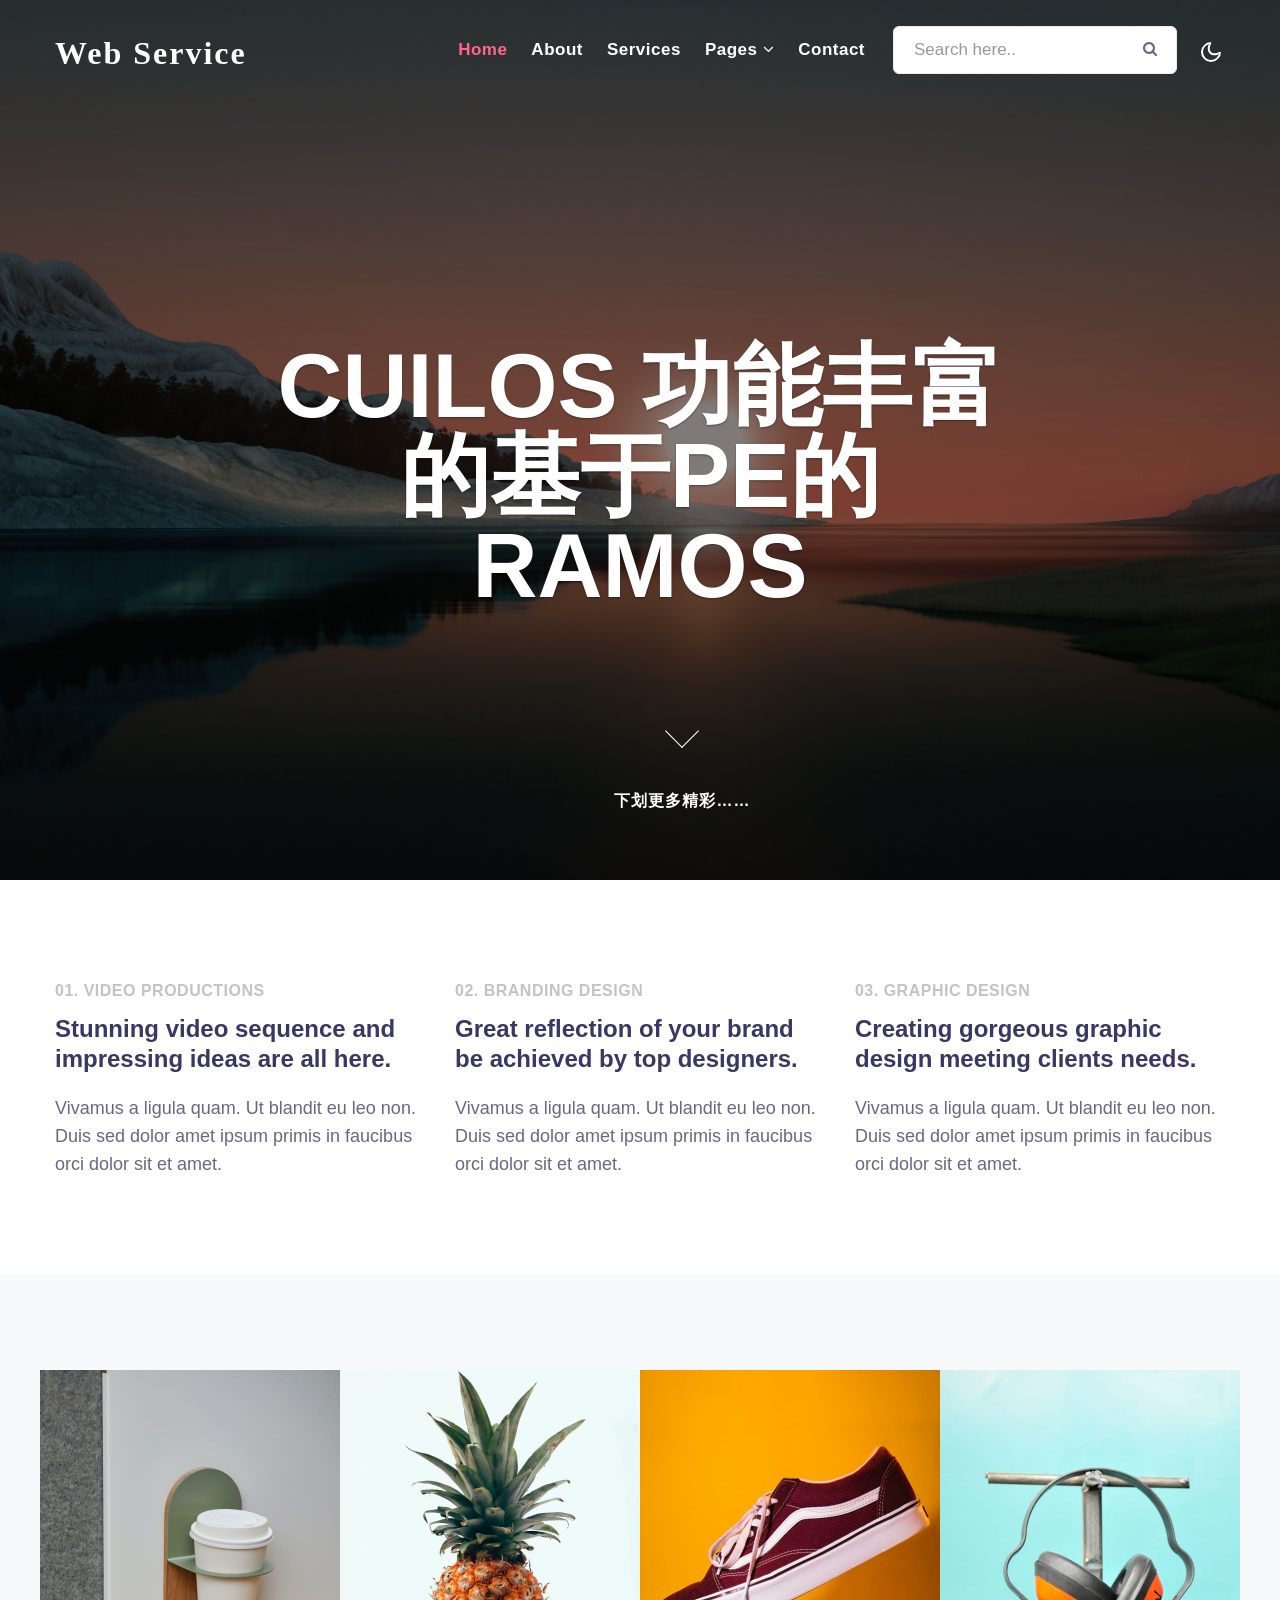
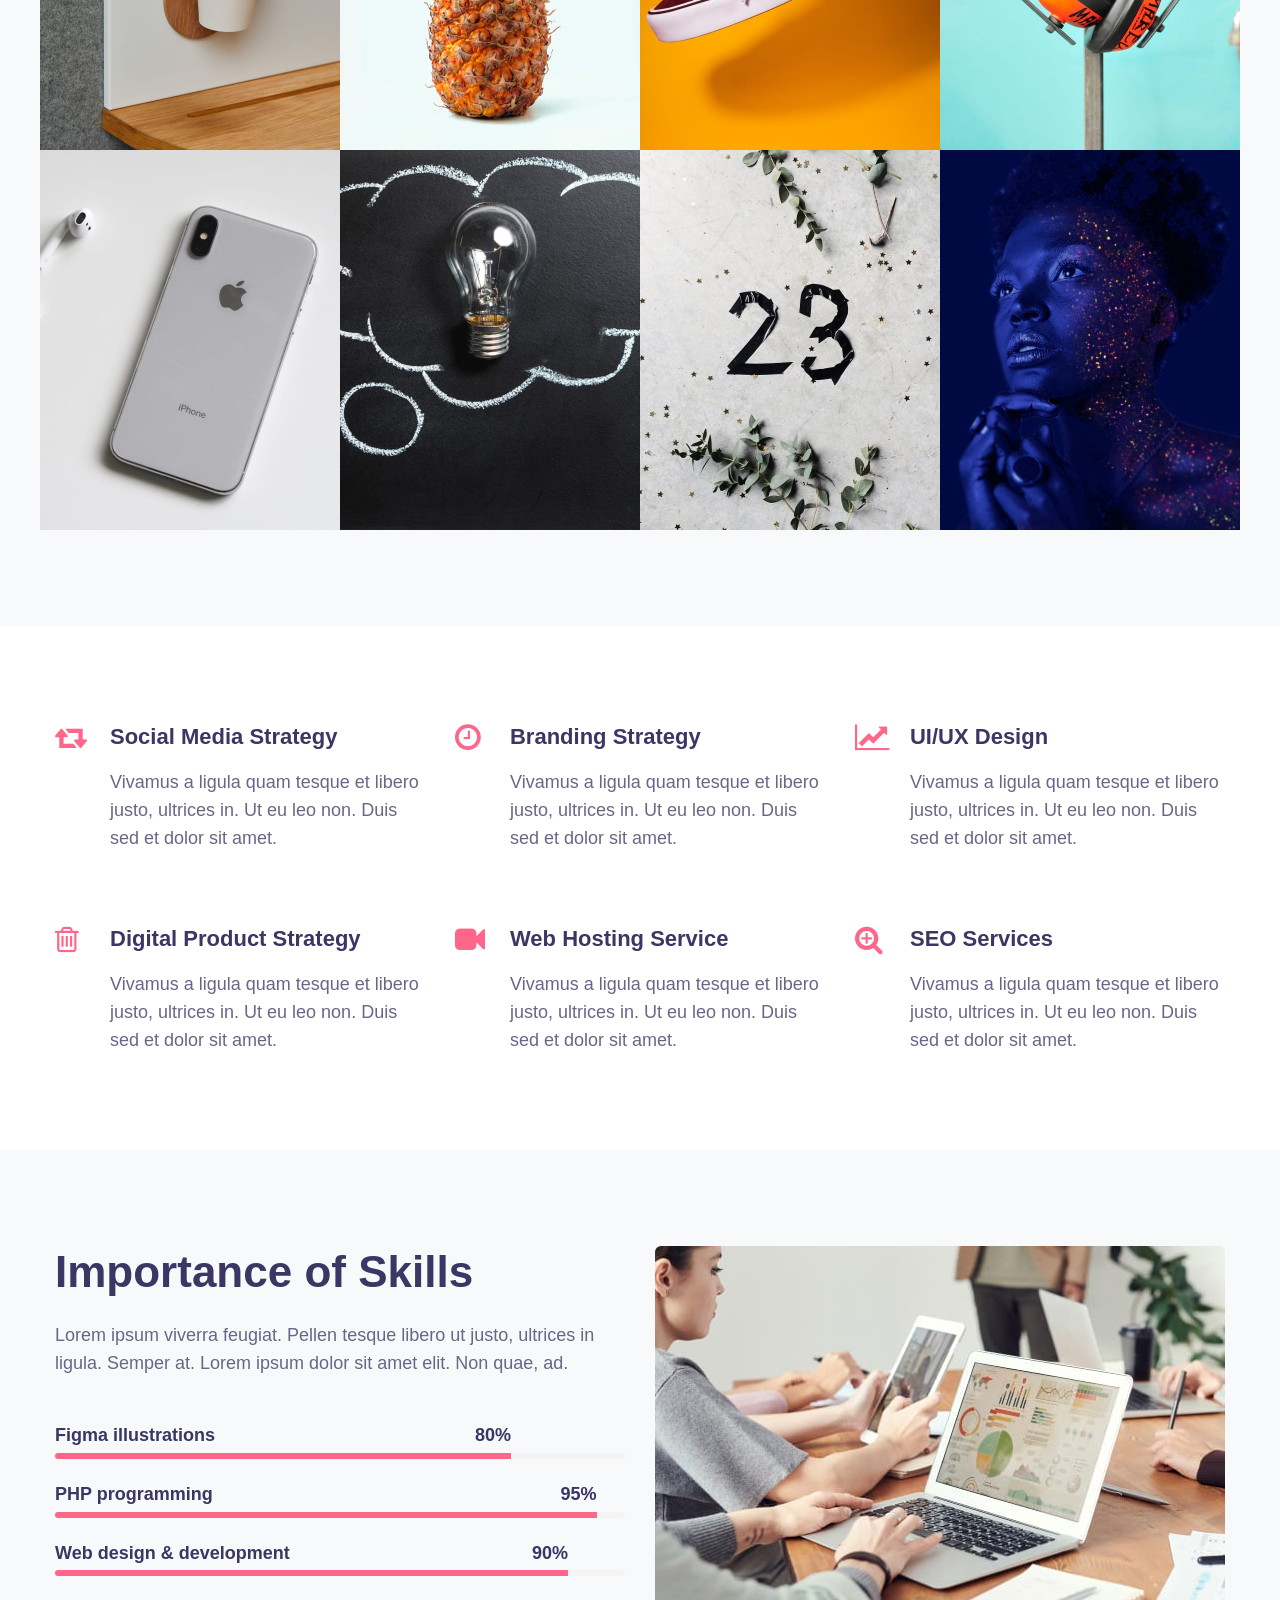
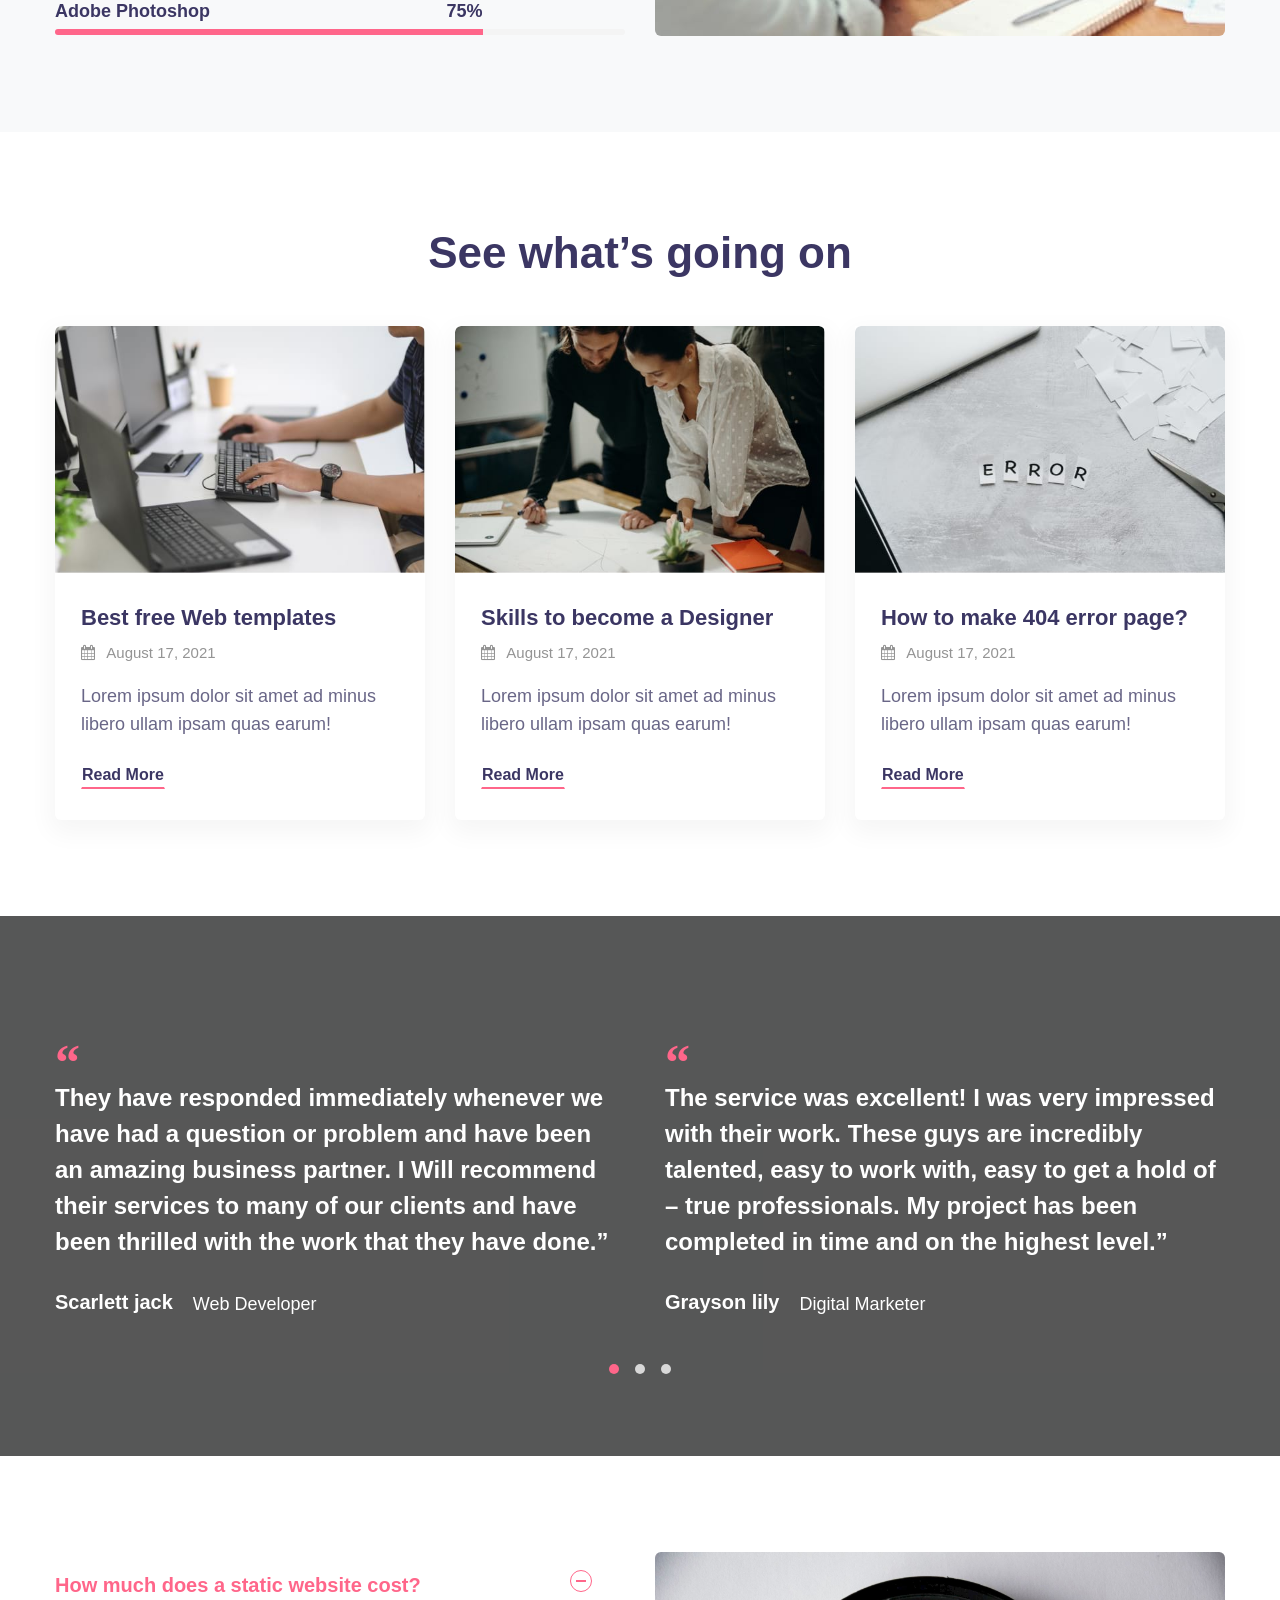
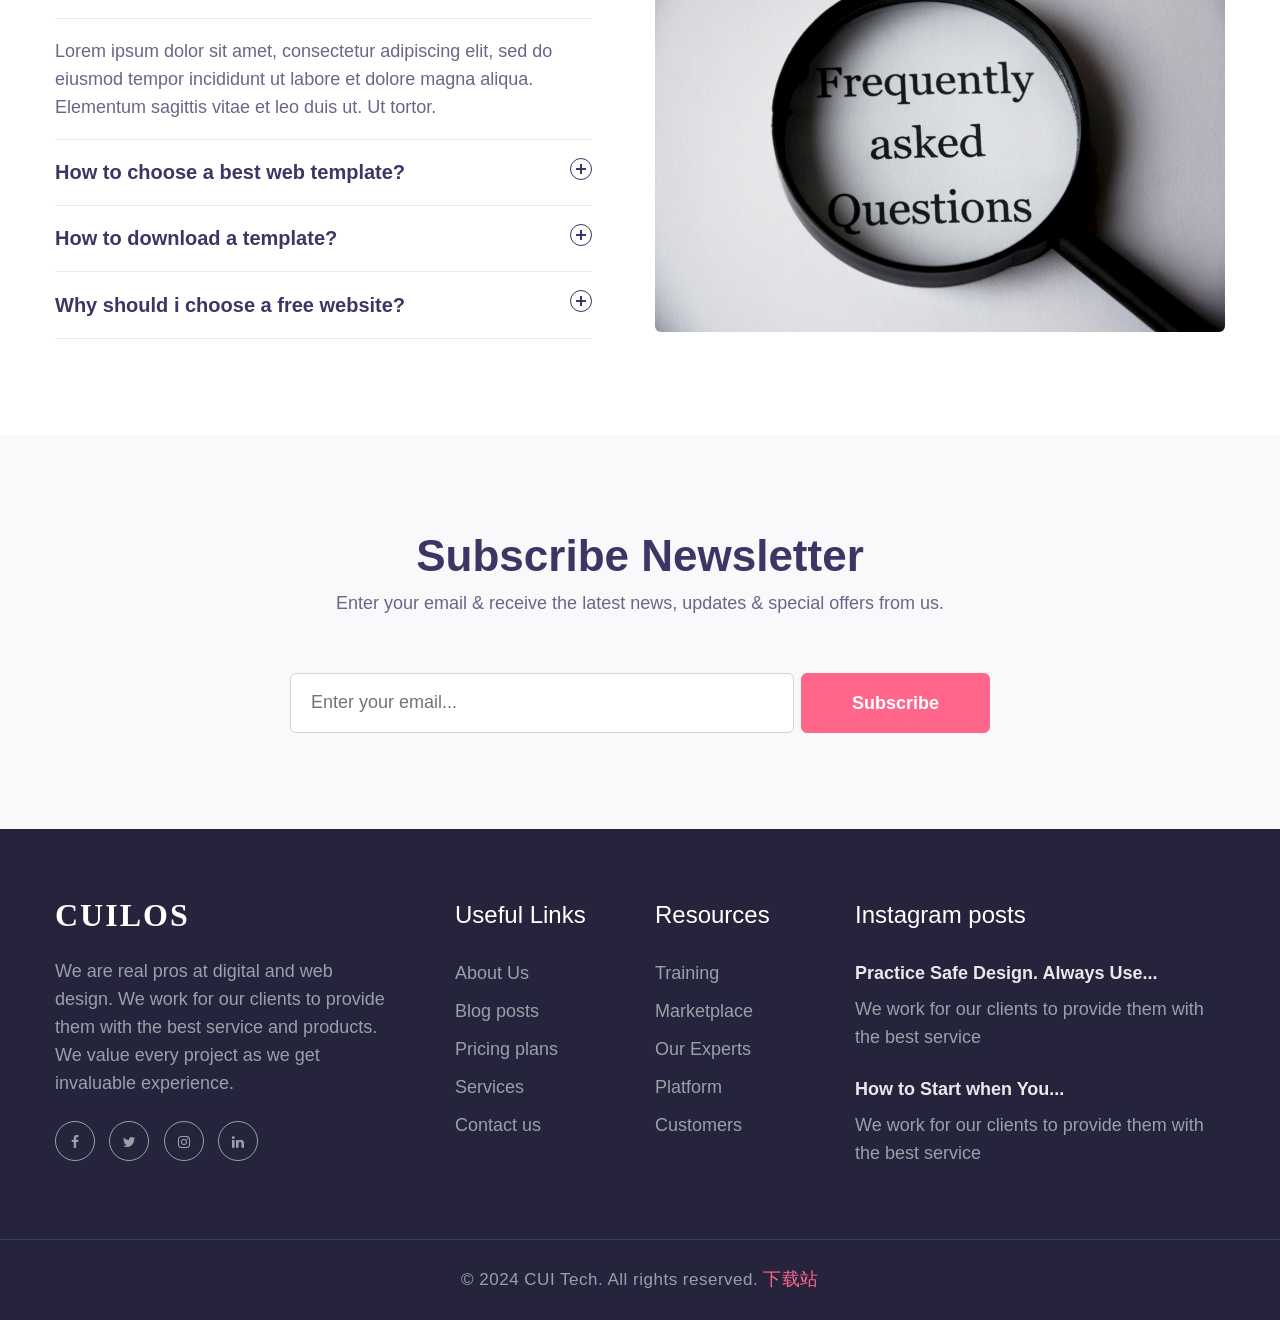
==== index.html @ d457fe81 "Add files via upload" ====
<!doctype html>
<html lang="en">
  <head>
    <meta charset="utf-8">
    <meta name="viewport" content="width=device-width, initial-scale=1, shrink-to-fit=no">

    <title>CUILOS 官网</title>

    <!-- Template CSS -->
    <link rel="stylesheet" href="assets/css/style-liberty.css">
  </head>
  <body>
<!--header-->
<header id="site-header" class="fixed-top">
  <div class="container">
      <nav class="navbar navbar-expand-lg navbar-dark stroke">
          <h1><a class="navbar-brand" href="index.html">
              Web service
              </a></h1>
          <!-- if logo is image enable this   
<a class="navbar-brand" href="#index.html">
    <img src="image-path" alt="Your logo" title="Your logo" style="height:35px;" />
</a> -->
          <button class="navbar-toggler  collapsed bg-gradient" type="button" data-toggle="collapse"
              data-target="#navbarTogglerDemo02" aria-controls="navbarTogglerDemo02" aria-expanded="false"
              aria-label="Toggle navigation">
              <span class="navbar-toggler-icon fa icon-expand fa-bars"></span>
              <span class="navbar-toggler-icon fa icon-close fa-times"></span>
              </span>
          </button>

          <div class="collapse navbar-collapse" id="navbarTogglerDemo02">
              <ul class="navbar-nav ml-auto mr-5">
                  <li class="nav-item active">
                      <a class="nav-link" href="index.html">Home <span class="sr-only">(current)</span></a>
                  </li>
                  <li class="nav-item @@about__active">
                      <a class="nav-link" href="about.html">About</a>
                  </li>
                  <li class="nav-item @@services__active">
                      <a class="nav-link" href="services.html">Services</a>
                  </li>
                  <li class="nav-item dropdown @@pages__active">
                      <a class="nav-link dropdown-toggle" href="#" id="navbarDropdown" role="button"
                          data-toggle="dropdown" aria-haspopup="true" aria-expanded="false">
                          Pages <span class="fa fa-angle-down"></span>
                      </a>
                      <div class="dropdown-menu" aria-labelledby="navbarDropdown">
                          <a class="dropdown-item @@b__active" href="blog.html">Blog posts</a>
                          <a class="dropdown-item @@bs__active" href="blog-single.html">Blog single</a>
                           <a class="dropdown-item @@error__active" href="error.html">404</a>
                          <a class="dropdown-item" href="landing-single.html"> Landing page</a>
                      </div>
                  </li>
                  <li class="nav-item @@contact__active">
                      <a class="nav-link" href="contact.html">Contact</a>
                  </li>
                  <nav class="ml-lg-3">
                      <div class="search-bar">
                          <form action="#" method="GET" class="search">
                              <input type="search" class="search__input" name="search"
                                  placeholder="Search here.." onload="equalWidth()" required>
                              <span class="fa fa-search search__icon"></span>
                          </form>
                      </div>
                  </nav>
              </ul>
          </div>
          <!-- toggle switch for light and dark theme -->

          <div class="mobile-position">
              <nav class="navigation">
                  <div class="theme-switch-wrapper">
                      <label class="theme-switch" for="checkbox">
                          <input type="checkbox" id="checkbox">
                          <div class="mode-container py-1">
                              <i class="gg-sun"></i>
                              <i class="gg-moon"></i>
                          </div>
                      </label>
                  </div>
              </nav>
          </div>
          <!-- //toggle switch for light and dark theme -->
      </nav>
  </div>
</header>
<!--/header-->
<!-- banner section -->
<section id="home" class="w3l-banner py-5">
    <div class="container py-lg-5 mt-lg-5">
        <div class="py-lg-4 my-2">
            <div class="banner-info-grid mt-lg-5">
                <h3 class="mb-4">CUILOS                         功能丰富的基于PE的RAMOS</h3>
                <section id="bottom" class="demo">
                    <a href="#bottom"><span></span>下划更多精彩……</a>
                  </section>
            </div>
        </div>
    </div>
</section>
<!-- //banner section -->
<!-- /bottom-grids-->
<section class="w3l-bottom-grids-6 py-5" id="bottom">
    <div class="container py-lg-5 py-md-4 py-2">
        <div class="grids-area-hny main-cont-wthree-fea row">
            <div class="col-lg-4 col-md-6 grids-feature">
                <div class="area-box">
                    <span class="title-small mb-2">01. Video productions</span>
                    <h4><a href="#feature" class="title-head">Stunning video sequence and impressing ideas are all here.</a></h4>
                    <p class="">Vivamus a ligula quam. Ut blandit eu leo non. Duis sed dolor amet ipsum primis in faucibus orci dolor sit et amet.</p>
                </div>
            </div>
            <div class="col-lg-4 col-md-6 grids-feature mt-md-0 mt-5">
                <div class="area-box">
                    <span class="title-small mb-2">02. Branding Design</span>
                    <h4><a href="#feature" class="title-head">Great reflection of your brand be achieved by top designers.</a></h4>
                    <p class="">Vivamus a ligula quam. Ut blandit eu leo non. Duis sed dolor amet ipsum primis in faucibus orci dolor sit et amet.</p>
                </div>
            </div>
            <div class="col-lg-4 col-md-6 grids-feature mt-lg-0 mt-5">
                <div class="area-box">
                    <span class="title-small mb-2">03. Graphic Design</span>
                    <h4><a href="#feature" class="title-head">Creating gorgeous graphic design meeting clients needs.</a></h4>
                    <p class="">Vivamus a ligula quam. Ut blandit eu leo non. Duis sed dolor amet ipsum primis in faucibus orci dolor sit et amet.</p>
                </div>
            </div>
        </div>
    </div>
</section>
<!-- //bottom-grids-->
<!--/gallery-->
<section class="w3l-portfolio-8 py-5">
    <div class="portfolio-main py-lg-5 py-md-4 py-2">
        <div class="container">
            <div class="row galler-top">
                <div class="col-lg-3 col-sm-6 protfolio-item hover14">
                    <figure>
                        <img src="assets/images/p1.jpg" alt="product" class="img-fluid" />
                        <div class="img-info">
                            <a href="#url" class="img-title">UI experience</a>
                            <p>Lorem ipsum dolor sit amet, consectetur adipisicing elit. Cupiditate, quia.</p>
                        </div>
                    </figure>
                </div>
                <div class="col-lg-3 col-sm-6 protfolio-item hover14">
                    <figure>
                        <img src="assets/images/p2.jpg" alt="product" class="img-fluid">
                        <div class="img-info">
                            <a href="#url" class="img-title">Wordpress</a>
                            <p>Lorem ipsum dolor sit amet, consectetur adipisicing elit. Cupiditate, quia.</p>
                        </div>
                    </figure>
                </div>
                <div class="col-lg-3 col-sm-6 protfolio-item hover14">
                    <figure>
                        <img src="assets/images/p3.jpg" alt="product" class="img-fluid">
                        <div class="img-info">
                            <a href="#url" class="img-title">Ecommerce</a>
                            <p>Lorem ipsum dolor sit amet, consectetur adipisicing elit. Cupiditate, quia.</p>
                        </div>
                    </figure>
                </div>
                <div class="col-lg-3 col-sm-6 protfolio-item hover14">
                    <figure>
                        <img src="assets/images/p4.jpg" alt="product" class="img-fluid">
                        <div class="img-info">
                            <a href="#url" class="img-title">Headphones</a>
                            <p>Lorem ipsum dolor sit amet, consectetur adipisicing elit. Cupiditate, quia.</p>
                        </div>
                    </figure>
                </div>
                <div class="col-lg-3 col-sm-6 protfolio-item hover14">
                    <figure>
                        <img src="assets/images/p5.jpg" alt="product" class="img-fluid">
                        <div class="img-info">
                            <a href="#url" class="img-title">Mobile app</a>
                            <p>Lorem ipsum dolor sit amet, consectetur adipisicing elit. Cupiditate, quia.</p>
                        </div>
                    </figure>
                </div>
                <div class="col-lg-3 col-sm-6 protfolio-item hover14">
                    <figure>
                        <img src="assets/images/p6.jpg" alt="product" class="img-fluid">
                        <div class="img-info">
                            <a href="#url" class="img-title">Modern Ideas</a>
                            <p>Lorem ipsum dolor sit amet, consectetur adipisicing elit. Cupiditate, quia.</p>
                        </div>
                    </figure>
                </div>
                <div class="col-lg-3 col-sm-6 protfolio-item hover14">
                    <figure>
                        <img src="assets/images/p8.jpg" alt="product" class="img-fluid">
                        <div class="img-info">
                            <a href="#url" class="img-title">Creativity</a>
                            <p>Lorem ipsum dolor sit amet, consectetur adipisicing elit. Cupiditate, quia.</p>
                        </div>
                    </figure>
                </div>
                <div class="col-lg-3 col-sm-6 protfolio-item hover14">
                    <figure>
                        <img src="assets/images/p7.jpg" alt="product" class="img-fluid">
                        <div class="img-info">
                            <a href="#url" class="img-title">Fashion design</a>
                            <p>Lorem ipsum dolor sit amet, consectetur adipisicing elit. Cupiditate, quia.</p>
                        </div>
                    </figure>
                </div>
            </div>
        </div>
    </div>
</section>
<!--//gallery-->
<section class="w3l-servicesblock1 py-5" id="moreservices">
    <div class="container py-lg-5 py-md-4 py-3">
        <div class="grids-area-hny main-cont-wthree-fea row ">
            <div class="col-lg-4 col-md-6 grids-feature">
                <div class="area-box">
                    <span class="fa fa-retweet mt-0"></span>
                    <div class="area-box-info">
                        <h4><a href="#feature" class="title-head">Social Media Strategy</a></h4>
                        <p class="mt-lg-3 mt-2">Vivamus a ligula quam tesque et libero justo, ultrices in. Ut eu leo non. Duis
                            sed et dolor sit amet.</p>
                    </div>
                </div>
            </div>
            <div class="col-lg-4 col-md-6 grids-feature mt-md-0 mt-5">
                <div class="area-box">
                    <span class="fa fa-clock-o mt-0"></span>
                    <div class="area-box-info">
                        <h4><a href="#feature" class="title-head">Branding Strategy</a></h4>
                        <p class="mt-lg-3 mt-2">Vivamus a ligula quam tesque et libero justo, ultrices in. Ut eu leo non. Duis
                            sed et dolor sit amet.</p>
                    </div>
                </div>
            </div>
            <div class="col-lg-4 col-md-6 grids-feature mt-lg-0 mt-5">
                <div class="area-box">
                    <span class="fa fa-line-chart mt-0"></span>
                    <div class="area-box-info">
                        <h4><a href="#feature" class="title-head">UI/UX Design</a></h4>
                        <p class="mt-lg-3 mt-2">Vivamus a ligula quam tesque et libero justo, ultrices in. Ut eu leo non. Duis
                            sed et dolor sit amet.</p>
                    </div>
                </div>
            </div>
            <div class="col-lg-4 col-md-6 grids-feature mt-5 pt-lg-4">
                <div class="area-box">
                    <span class="fa fa-trash-o mt-0"></span>
                    <div class="area-box-info">
                        <h4><a href="#feature" class="title-head">Digital Product Strategy</a></h4>
                        <p class="mt-lg-3 mt-2">Vivamus a ligula quam tesque et libero justo, ultrices in. Ut eu leo non. Duis
                            sed et dolor sit amet.</p>
                    </div>
                </div>
            </div>
            <div class="col-lg-4 col-md-6 grids-feature mt-5 pt-lg-4">
                <div class="area-box">
                    <span class="fa fa-video-camera mt-0"></span>
                    <div class="area-box-info">
                        <h4><a href="#feature" class="title-head">Web Hosting Service</a></h4>
                        <p class="mt-lg-3 mt-2">Vivamus a ligula quam tesque et libero justo, ultrices in. Ut eu leo non. Duis
                            sed et dolor sit amet.</p>
                    </div>
                </div>
            </div>
            <div class="col-lg-4 col-md-6 grids-feature mt-5 pt-lg-4">
                <div class="area-box">
                    <span class="fa fa-search-plus mt-0"></span>
                    <div class="area-box-info">
                        <h4><a href="#feature" class="title-head">SEO Services</a></h4>
                        <p class="mt-lg-3 mt-2">Vivamus a ligula quam tesque et libero justo, ultrices in. Ut eu leo non. Duis
                            sed et dolor sit amet.</p>
                    </div>
                </div>
            </div>
        </div>
    </div>
</section>
<section class="w3l-servicesblock py-5" id="services">
    <div class="container py-lg-5 py-md-4 py-2">
        <div class="row">
            <div class="col-lg-6 about-right-faq align-self">
                <h3 class="title-big"> Importance of Skills</h3>
                <p class="mt-lg-4 mt-3 mb-lg-5 mb-4">Lorem ipsum viverra feugiat. Pellen tesque libero ut justo,
                    ultrices in ligula. Semper at. Lorem ipsum dolor sit amet elit. Non quae, ad.</p>
                <div class="progress-info info1">
                    <h6 class="progress-tittle">Figma illustrations <span class="">80%</span></h6>
                    <div class="progress">
                        <div class="progress-bar progress-bar-striped" role="progressbar" style="width: 80%"
                            aria-valuenow="90" aria-valuemin="0" aria-valuemax="100">
                        </div>
                    </div>
                </div>
                <div class="progress-info info2">
                    <h6 class="progress-tittle">PHP programming <span class="">95%</span>
                    </h6>
                    <div class="progress">
                        <div class="progress-bar progress-bar-striped" role="progressbar" style="width: 95%"
                            aria-valuenow="95" aria-valuemin="0" aria-valuemax="100">
                        </div>
                    </div>
                </div>
                <div class="progress-info info3">
                    <h6 class="progress-tittle">Web design & development <span class="">90%</span></h6>
                    <div class="progress">
                        <div class="progress-bar progress-bar-striped" role="progressbar" style="width: 90%"
                            aria-valuenow="95" aria-valuemin="0" aria-valuemax="100">
                        </div>
                    </div>
                </div>
                <div class="progress-info info4 mb-0">
                    <h6 class="progress-tittle">Adobe Photoshop <span class="">75%</span></h6>
                    <div class="progress">
                        <div class="progress-bar progress-bar-striped" role="progressbar" style="width: 75%"
                            aria-valuenow="95" aria-valuemin="0" aria-valuemax="100">
                        </div>
                    </div>
                </div>
            </div>
            <div class="col-lg-6 left-wthree-img mt-lg-0 mt-5">
                <img src="assets/images/progress.jpg" alt="" class="img-fluid radius-image">
            </div>
        </div>
    </div>
</section>
<!--  News section -->
<div class="w3l-news" id="news">
    <section id="grids5-block" class="py-5">
      <div class="container py-lg-5 py-md-4 py-2">
        <h3 class="title-big text-center">See what’s going on</h3>
        <div class="row mt-lg-5 mt-4">
          <div class="col-lg-4 col-md-6 mt-md-0 mt-sm-4">
            <div class="grids5-info">
              <a href="blog-single.html" class="d-block zoom"><img src="assets/images/blog1.jpg" alt="" class="img-fluid news-image" /></a>
              <div class="blog-info">
                <h4><a href="blog-single.html">Best free Web templates</a></h4>
                <p class="date"><span class="fa fa-calendar mr-2"></span> August 17, 2021</p>
                <p>Lorem ipsum dolor sit amet ad minus libero ullam ipsam quas earum!</p>
                <a href="blog-single.html" class="btn btn-news mt-4">Read More</a>
              </div>
            </div>
          </div>
          <div class="col-lg-4 col-md-6 mt-md-0 mt-5">
            <div class="grids5-info">
              <a href="blog-single.html" class="d-block zoom"><img src="assets/images/blog2.jpg" alt="" class="img-fluid news-image" /></a>
              <div class="blog-info">
                <h4><a href="blog-single.html">Skills to become a Designer</a></h4>
                <p class="date"><span class="fa fa-calendar mr-2"></span> August 17, 2021</p>
                <p>Lorem ipsum dolor sit amet ad minus libero ullam ipsam quas earum!</p>
                <a href="blog-single.html" class="btn btn-news mt-4">Read More</a>
              </div>
            </div>
          </div>
          <div class="col-lg-4 col-md-6 mt-lg-0 mt-5">
            <div class="grids5-info">
              <a href="blog-single.html" class="d-block zoom"><img src="assets/images/blog3.jpg" alt="" class="img-fluid news-image" /></a>
              <div class="blog-info">
                <h4><a href="blog-single.html">How to make 404 error page?</a></h4>
                <p class="date"><span class="fa fa-calendar mr-2"></span> August 17, 2021</p>
                <p>Lorem ipsum dolor sit amet ad minus libero ullam ipsam quas earum!</p>
                <a href="blog-single.html" class="btn btn-news mt-4">Read More</a>
              </div>
            </div>
          </div>
        </div>
      </div>
    </section>
  </div>
  <!--  //News section -->
<!-- home page about section -->
<section class="w3l-testimonials" id="testimonials">
    <div class="midd-w3 py-5">
        <div class="container py-lg-5 py-md-3">
            <div id="owl-demo1" class="owl-carousel owl-theme mt-4 py-2 mb-4">
                <div class="item">
                    <div class="testimonial-content">
                        <div class="testimonial">
                            <blockquote>
                                <q>They have responded immediately whenever we have had a question or problem and have
                                    been an amazing business partner. I Will recommend their services to
                                    many of our clients and have been thrilled with the work that they have done.</q>
                            </blockquote>
                            <div class="testi-des">
                                <div class="peopl align-self">
                                    <h3>Scarlett jack</h3>
                                    <p class="identity">Web Developer</p>
                                </div>
                            </div>
                        </div>
                    </div>
                </div>
                <div class="item">
                    <div class="testimonial-content">
                        <div class="testimonial">
                            <blockquote>
                                <q>The service was excellent! I was very impressed with their work. These guys are
                                    incredibly talented, easy to work with, easy to get a hold of – true professionals.
                                    My project has been completed in time and on the highest level.</q>
                            </blockquote>
                            <div class="testi-des">
                                <div class="peopl align-self">
                                    <h3>Grayson lily</h3>
                                    <p class="identity">Digital Marketer</p>
                                </div>
                            </div>
                        </div>
                    </div>
                </div>
                <div class="item">
                    <div class="testimonial-content">
                        <div class="testimonial">
                            <blockquote>
                                <q>They have responded immediately whenever we have had a question or problem and have
                                    been an amazing business partner. I Will recommend their services to
                                    many of our clients and have been thrilled with the work that they have done.</q>
                            </blockquote>
                            <div class="testi-des">
                                <div class="peopl align-self">
                                    <h3>Scarlett jack</h3>
                                    <p class="identity">Web Developer</p>
                                </div>
                            </div>
                        </div>
                    </div>
                </div>
                <div class="item">
                    <div class="testimonial-content">
                        <div class="testimonial">
                            <blockquote>
                                <q>The service was excellent! I was very impressed with their work. These guys are
                                    incredibly talented, easy to work with, easy to get a hold of – true professionals.
                                    My project has been completed in time and on the highest level.</q>
                            </blockquote>
                            <div class="testi-des">
                                <div class="peopl align-self">
                                    <h3>Grayson lily</h3>
                                    <p class="identity">Digital Marketer</p>
                                </div>
                            </div>
                        </div>
                    </div>
                </div>
                <div class="item">
                    <div class="testimonial-content">
                        <div class="testimonial">
                            <blockquote>
                                <q>They have responded immediately whenever we have had a question or problem and have
                                    been an amazing business partner. I Will recommend their services to
                                    many of our clients and have been thrilled with the work that they have done.</q>
                            </blockquote>
                            <div class="testi-des">
                                <div class="peopl align-self">
                                    <h3>Scarlett jack</h3>
                                    <p class="identity">Web Developer</p>
                                </div>
                            </div>
                        </div>
                    </div>
                </div>
                <div class="item">
                    <div class="testimonial-content">
                        <div class="testimonial">
                            <blockquote>
                                <q>The service was excellent! I was very impressed with their work. These guys are
                                    incredibly talented, easy to work with, easy to get a hold of – true professionals.
                                    My project has been completed in time and on the highest level.</q>
                            </blockquote>
                            <div class="testi-des">
                                <div class="peopl align-self">
                                    <h3>Grayson lily</h3>
                                    <p class="identity">Digital Marketer</p>
                                </div>
                            </div>
                        </div>
                    </div>
                </div>
            </div>
        </div>
    </div>
</section>
<!-- //home page about section -->

<div class="w3l-faq-block py-5" id="faq">
    <div class="container py-lg-5">
        <div class="row">
            <div class="col-lg-6 pr-lg-5">
                <div class="accordion">
                    <div class="accordion-item">
                        <button id="accordion-button-1" aria-expanded="true"><span class="accordion-title">How much does
                                a static website cost?</span><span class="icon" aria-hidden="true"></span></button>
                        <div class="accordion-content">
                            <p>Lorem ipsum dolor sit amet, consectetur adipiscing elit, sed do eiusmod tempor
                                incididunt ut labore et dolore magna aliqua. Elementum sagittis vitae et leo duis
                                ut. Ut tortor.</p>
                        </div>
                    </div>
                    <div class="accordion-item">
                        <button id="accordion-button-2" aria-expanded="false"><span class="accordion-title">How to
                                choose a best web template?</span><span class="icon" aria-hidden="true"></span></button>
                        <div class="accordion-content">
                            <p>Lorem ipsum dolor sit amet, consectetur adipiscing elit, sed do eiusmod tempor
                                incididunt ut labore et dolore magna aliqua. Elementum sagittis vitae et leo duis
                                ut. Ut pretium.</p>
                        </div>
                    </div>
                    <div class="accordion-item">
                        <button id="accordion-button-3" aria-expanded="false"><span class="accordion-title">How to download a template?</span><span class="icon" aria-hidden="true"></span></button>
                        <div class="accordion-content">
                            <p>Lorem ipsum dolor sit amet, consectetur adipiscing elit, sed do eiusmod tempor
                                incididunt ut labore et dolore magna aliqua. Elementum sagittis vitae et leo duis
                                ut. Ut tortor.</p>
                        </div>
                    </div>
                    <div class="accordion-item">
                        <button id="accordion-button-4" aria-expanded="false"><span class="accordion-title">Why should i choose a free website?</span><span class="icon" aria-hidden="true"></span></button>
                        <div class="accordion-content">
                            <p>Lorem ipsum dolor sit amet, consectetur adipiscing elit, sed do eiusmod tempor
                                incididunt ut labore et dolore magna aliqua. Elementum sagittis vitae et leo duis
                                ut. Ut potenti.</p>
                        </div>
                    </div>
                </div>
            </div>
            <div class="col-lg-6 mt-lg-0 mt-sm-5 mt-4">
                <img src="assets/images/faq.jpg" alt="" class="img-fluid radius-image">
            </div>
        </div>
    </div>
</div>

<!-- home page newsletter -->
<section class="w3l-bottom py-5" id="newsletter">
    <div class="container py-md-5 py-md-4 text-center">
      <div class="row">
        <div class="col-lg-9 col-md-10 mx-auto">
          <div class="subscribe mx-auto">
            <div class="header-section text-center mx-auto">
              <h3 class="title-big">Subscribe Newsletter </h3>
              <p class="mt-2"> Enter your email & receive the latest news, updates & special offers from us.</p>
            </div>
            <form action="#" method="post" class="subscribe-wthree pt-2 mt-md-5 mt-3">
              <div class="d-md-flex flex-wrap subscribe-wthree-field">
                <input class="form-control" type="email" placeholder="Enter your email..." name="email" required="">
                <button class="btn btn-style btn-primary" type="submit">Subscribe</button>
              </div>
            </form>
          </div>
        </div>
      </div>
    </div>
  </section>
  <!-- //home page newsletter -->
  <!-- footer -->
  <section class="w3l-footer-29-main">
    <div class="footer-29 py-5">
      <div class="container py-lg-4">
        <div class="row footer-top-29">
          <div class="col-lg-4 col-md-6 col-sm-7 footer-list-29 footer-1 pr-lg-5">
            <div class="footer-logo mb-4">
              <a class="navbar-brand" href="index.html">
                CUILOS</a>
            </div>
            <p>We are real pros at digital and web design. We work for our clients to provide them with the best service
              and products. We value every project as we get invaluable experience.</p>
            <div class="main-social-footer-29 mt-4">
              <a href="#facebook" class="facebook"><span class="fa fa-facebook"></span></a>
              <a href="#twitter" class="twitter"><span class="fa fa-twitter"></span></a>
              <a href="#instagram" class="instagram"><span class="fa fa-instagram"></span></a>
              <a href="#linkedin" class="linkedin"><span class="fa fa-linkedin"></span></a>
            </div>
          </div>
          <div class="col-lg-2 col-md-6 col-sm-5 col-6 footer-list-29 footer-2 mt-sm-0 mt-5">

            <ul>
              <h6 class="footer-title-29">Useful Links</h6>
              <li><a href="about.html">About Us</a></li>
              <li><a href="blog.html"> Blog posts</a></li>
              <li><a href="#pricing"> Pricing plans</a></li>
              <li><a href="services.html">Services</a></li>
              <li><a href="contact.html">Contact us</a></li>
            </ul>
          </div>
          <div class="col-lg-2 col-md-6 col-sm-5 col-6 footer-list-29 footer-3 mt-lg-0 mt-5">
            <h6 class="footer-title-29">Resources</h6>
            <ul>
              <li><a href="#traning">Training</a></li>
              <li><a href="#marketplace">Marketplace</a></li>
              <li><a href="#experts">Our Experts</a></li>
              <li><a href="#platform">Platform</a></li>
              <li><a href="#customers"> Customers</a></li>
            </ul>

          </div>
          <div class="col-lg-4 col-md-6 col-sm-7 footer-list-29 footer-4 mt-lg-0 mt-5">
            <h6 class="footer-title-29">Instagram posts</h6>
            <div class="post1">
              <a href="#url" class="post-title">Practice Safe Design. Always Use...</a>
              <p>We work for our clients to provide them with the best service</p>
            </div>
            <div class="post1 mt-4">
              <a href="#url" class="post-title">How to Start when You... </a>
              <p>We work for our clients to provide them with the best service</p>
            </div>
          </div>
        </div>
      </div>
    </div>
    <!-- copyright -->
    <section class="w3l-copyright text-center">
      <div class="container">
        <p class="copy-footer-29">© 2024 CUI Tech. All rights reserved. <a target="_blank" href="http://localhost:5244/" title="下载站">下载站</a></p>
      </div>

      <!-- move top -->
      <button onclick="topFunction()" id="movetop" title="Go to top">
        &#10548;
      </button>
      <script>
        // When the user scrolls down 20px from the top of the document, show the button
        window.onscroll = function () {
          scrollFunction()
        };

        function scrollFunction() {
          if (document.body.scrollTop > 20 || document.documentElement.scrollTop > 20) {
            document.getElementById("movetop").style.display = "block";
          } else {
            document.getElementById("movetop").style.display = "none";
          }
        }

        // When the user clicks on the button, scroll to the top of the document
        function topFunction() {
          document.body.scrollTop = 0;
          document.documentElement.scrollTop = 0;
        }
      </script>
      <!-- /move top -->
    </section>
    <!-- //copyright -->
  </section>
  <!-- //footer -->

  <script src="assets/js/jquery-3.3.1.min.js"></script> <!-- Common jquery plugin -->

  <script src="assets/js/theme-change.js"></script><!-- theme switch js (light and dark)-->

<script src="assets/js/circles.js"></script>

<!-- owlcarousel -->
<script src="assets/js/owl.carousel.js"></script>

<!-- script for tesimonials carousel slider -->
<script>
  $(document).ready(function () {
    $("#owl-demo1").owlCarousel({
      loop: true,
      nav: false,
      margin: 50,
      responsiveClass: true,
      responsive: {
        0: {
          items: 1,
          nav: false
        },
        992: {
          items: 2,
          nav: false
        }
      }
    })
  })
</script>
<!-- //script for tesimonials carousel slider -->

  <!-- faq -->
  <script>
    const items = document.querySelectorAll(".accordion button");

    function toggleAccordion() {
      const itemToggle = this.getAttribute('aria-expanded');

      for (i = 0; i < items.length; i++) {
        items[i].setAttribute('aria-expanded', 'false');
      }

      if (itemToggle == 'false') {
        this.setAttribute('aria-expanded', 'true');
      }
    }

    items.forEach(item => item.addEventListener('click', toggleAccordion));
  </script>
  <!-- //faq -->

  <!--/MENU-JS-->
  <script>
    $(window).on("scroll", function () {
      var scroll = $(window).scrollTop();

      if (scroll >= 80) {
        $("#site-header").addClass("nav-fixed");
      } else {
        $("#site-header").removeClass("nav-fixed");
      }
    });

    //Main navigation Active Class Add Remove
    $(".navbar-toggler").on("click", function () {
      $("header").toggleClass("active");
    });
    $(document).on("ready", function () {
      if ($(window).width() > 991) {
        $("header").removeClass("active");
      }
      $(window).on("resize", function () {
        if ($(window).width() > 991) {
          $("header").removeClass("active");
        }
      });
    });
  </script>
  <!--//MENU-JS-->

  <!-- disable body scroll which navbar is in active -->
  <script>
    $(function () {
      $('.navbar-toggler').click(function () {
        $('body').toggleClass('noscroll');
      })
    });
  </script>
  <!-- //disable body scroll which navbar is in active -->

  <!--bootstrap-->
  <script src="assets/js/bootstrap.min.js"></script>
  <!-- //bootstrap-->

  
</body>

  </html>
---- assets/css/style-liberty.css ----
@charset "UTF-8";
/*--
Author: W3layouts
Author URL: http://w3layouts.com
--*/
/*!
 * Bootstrap v4.4.1 (https://getbootstrap.com/)
 * Copyright 2011-2019 The Bootstrap Authors
 * Copyright 2011-2019 Twitter, Inc.
 * Licensed under MIT (https://github.com/twbs/bootstrap/blob/master/LICENSE)
 */
:root {
  --blue: #007bff;
  --indigo: #6610f2;
  --purple: #6f42c1;
  --pink: #e83e8c;
  --red: #dc3545;
  --orange: #fd7e14;
  --yellow: #ffc107;
  --green: #28a745;
  --teal: #20c997;
  --cyan: #17a2b8;
  --white: #fff;
  --gray: #6c757d;
  --gray-dark: #343a40;
  --primary: #ff668a;
  --secondary: #6c757d;
  --success: #28a745;
  --info: #17a2b8;
  --warning: #ffc107;
  --danger: #dc3545;
  --light: #f8f9fa;
  --dark: #343a40;
  --breakpoint-xs: 0;
  --breakpoint-sm: 576px;
  --breakpoint-md: 768px;
  --breakpoint-lg: 992px;
  --breakpoint-xl: 1200px;
  --font-family-sans-serif: -apple-system, BlinkMacSystemFont, "Segoe UI", Roboto, "Helvetica Neue", Arial, "Noto Sans", sans-serif, "Apple Color Emoji", "Segoe UI Emoji", "Segoe UI Symbol", "Noto Color Emoji";
  --font-family-monospace: SFMono-Regular, Menlo, Monaco, Consolas, "Liberation Mono", "Courier New", monospace; }

*,
*::before,
*::after {
  box-sizing: border-box; }

html {
  font-family: sans-serif;
  line-height: 1.15;
  -webkit-text-size-adjust: 100%;
  -webkit-tap-highlight-color: rgba(0, 0, 0, 0); }

article, aside, figcaption, figure, footer, header, hgroup, main, nav, section {
  display: block; }

body {
  margin: 0;
  font-family: -apple-system, BlinkMacSystemFont, "Segoe UI", Roboto, "Helvetica Neue", Arial, "Noto Sans", sans-serif, "Apple Color Emoji", "Segoe UI Emoji", "Segoe UI Symbol", "Noto Color Emoji";
  font-size: 1rem;
  font-weight: 400;
  line-height: 1.5;
  color: #212529;
  text-align: left;
  background-color: #fff; }

[tabindex="-1"]:focus:not(:focus-visible) {
  outline: 0 !important; }

hr {
  box-sizing: content-box;
  height: 0;
  overflow: visible; }

h1, h2, h3, h4, h5, h6 {
  margin-top: 0;
  margin-bottom: 0.5rem; }

p {
  margin-top: 0;
  margin-bottom: 1rem; }

abbr[title],
abbr[data-original-title] {
  text-decoration: underline;
  -webkit-text-decoration: underline dotted;
          text-decoration: underline dotted;
  cursor: help;
  border-bottom: 0;
  -webkit-text-decoration-skip-ink: none;
          text-decoration-skip-ink: none; }

address {
  margin-bottom: 1rem;
  font-style: normal;
  line-height: inherit; }

ol,
ul,
dl {
  margin-top: 0;
  margin-bottom: 1rem; }

ol ol,
ul ul,
ol ul,
ul ol {
  margin-bottom: 0; }

dt {
  font-weight: 700; }

dd {
  margin-bottom: .5rem;
  margin-left: 0; }

blockquote {
  margin: 0 0 1rem; }

b,
strong {
  font-weight: bolder; }

small {
  font-size: 80%; }

sub,
sup {
  position: relative;
  font-size: 75%;
  line-height: 0;
  vertical-align: baseline; }

sub {
  bottom: -.25em; }

sup {
  top: -.5em; }

a {
  color: #ff668a;
  text-decoration: none;
  background-color: transparent; }
  a:hover {
    color: #ff1a50;
    text-decoration: underline; }

a:not([href]) {
  color: inherit;
  text-decoration: none; }
  a:not([href]):hover {
    color: inherit;
    text-decoration: none; }

pre,
code,
kbd,
samp {
  font-family: SFMono-Regular, Menlo, Monaco, Consolas, "Liberation Mono", "Courier New", monospace;
  font-size: 1em; }

pre {
  margin-top: 0;
  margin-bottom: 1rem;
  overflow: auto; }

figure {
  margin: 0 0 1rem; }

img {
  vertical-align: middle;
  border-style: none; }

svg {
  overflow: hidden;
  vertical-align: middle; }

table {
  border-collapse: collapse; }

caption {
  padding-top: 0.75rem;
  padding-bottom: 0.75rem;
  color: #6c757d;
  text-align: left;
  caption-side: bottom; }

th {
  text-align: inherit; }

label {
  display: inline-block;
  margin-bottom: 0.5rem; }

button {
  border-radius: 0; }

button:focus {
  outline: 1px dotted;
  outline: 5px auto -webkit-focus-ring-color; }

input,
button,
select,
optgroup,
textarea {
  margin: 0;
  font-family: inherit;
  font-size: inherit;
  line-height: inherit; }

button,
input {
  overflow: visible; }

button,
select {
  text-transform: none; }

select {
  word-wrap: normal; }

button,
[type="button"],
[type="reset"],
[type="submit"] {
  -webkit-appearance: button; }

button:not(:disabled),
[type="button"]:not(:disabled),
[type="reset"]:not(:disabled),
[type="submit"]:not(:disabled) {
  cursor: pointer; }

button::-moz-focus-inner,
[type="button"]::-moz-focus-inner,
[type="reset"]::-moz-focus-inner,
[type="submit"]::-moz-focus-inner {
  padding: 0;
  border-style: none; }

input[type="radio"],
input[type="checkbox"] {
  box-sizing: border-box;
  padding: 0; }

input[type="date"],
input[type="time"],
input[type="datetime-local"],
input[type="month"] {
  -webkit-appearance: listbox; }

textarea {
  overflow: auto;
  resize: vertical; }

fieldset {
  min-width: 0;
  padding: 0;
  margin: 0;
  border: 0; }

legend {
  display: block;
  width: 100%;
  max-width: 100%;
  padding: 0;
  margin-bottom: .5rem;
  font-size: 1.5rem;
  line-height: inherit;
  color: inherit;
  white-space: normal; }
  @media (max-width: 1200px) {
    legend {
      font-size: calc(1.275rem + 0.3vw) ; } }

progress {
  vertical-align: baseline; }

[type="number"]::-webkit-inner-spin-button,
[type="number"]::-webkit-outer-spin-button {
  height: auto; }

[type="search"] {
  outline-offset: -2px;
  -webkit-appearance: none; }

[type="search"]::-webkit-search-decoration {
  -webkit-appearance: none; }

::-webkit-file-upload-button {
  font: inherit;
  -webkit-appearance: button; }

output {
  display: inline-block; }

summary {
  display: list-item;
  cursor: pointer; }

template {
  display: none; }

[hidden] {
  display: none !important; }

h1, h2, h3, h4, h5, h6,
.h1, .h2, .h3, .h4, .h5, .h6 {
  margin-bottom: 0.5rem;
  font-weight: 500;
  line-height: 1.2; }

h1, .h1 {
  font-size: 2.5rem; }
  @media (max-width: 1200px) {
    h1, .h1 {
      font-size: calc(1.375rem + 1.5vw) ; } }

h2, .h2 {
  font-size: 2rem; }
  @media (max-width: 1200px) {
    h2, .h2 {
      font-size: calc(1.325rem + 0.9vw) ; } }

h3, .h3 {
  font-size: 1.75rem; }
  @media (max-width: 1200px) {
    h3, .h3 {
      font-size: calc(1.3rem + 0.6vw) ; } }

h4, .h4 {
  font-size: 1.5rem; }
  @media (max-width: 1200px) {
    h4, .h4 {
      font-size: calc(1.275rem + 0.3vw) ; } }

h5, .h5 {
  font-size: 1.25rem; }

h6, .h6 {
  font-size: 1rem; }

.lead {
  font-size: 1.25rem;
  font-weight: 300; }

.display-1 {
  font-size: 6rem;
  font-weight: 300;
  line-height: 1.2; }
  @media (max-width: 1200px) {
    .display-1 {
      font-size: calc(1.725rem + 5.7vw) ; } }

.display-2 {
  font-size: 5.5rem;
  font-weight: 300;
  line-height: 1.2; }
  @media (max-width: 1200px) {
    .display-2 {
      font-size: calc(1.675rem + 5.1vw) ; } }

.display-3 {
  font-size: 4.5rem;
  font-weight: 300;
  line-height: 1.2; }
  @media (max-width: 1200px) {
    .display-3 {
      font-size: calc(1.575rem + 3.9vw) ; } }

.display-4 {
  font-size: 3.5rem;
  font-weight: 300;
  line-height: 1.2; }
  @media (max-width: 1200px) {
    .display-4 {
      font-size: calc(1.475rem + 2.7vw) ; } }

hr {
  margin-top: 1rem;
  margin-bottom: 1rem;
  border: 0;
  border-top: 1px solid rgba(0, 0, 0, 0.1); }

small,
.small {
  font-size: 80%;
  font-weight: 400; }

mark,
.mark {
  padding: 0.2em;
  background-color: #fcf8e3; }

.list-unstyled {
  padding-left: 0;
  list-style: none; }

.list-inline {
  padding-left: 0;
  list-style: none; }

.list-inline-item {
  display: inline-block; }
  .list-inline-item:not(:last-child) {
    margin-right: 0.5rem; }

.initialism {
  font-size: 90%;
  text-transform: uppercase; }

.blockquote {
  margin-bottom: 1rem;
  font-size: 1.25rem; }

.blockquote-footer {
  display: block;
  font-size: 80%;
  color: #6c757d; }
  .blockquote-footer::before {
    content: "\2014\00A0"; }

.img-fluid {
  max-width: 100%;
  height: auto; }

.img-thumbnail {
  padding: 0.25rem;
  background-color: #fff;
  border: 1px solid #dee2e6;
  border-radius: 0.25rem;
  max-width: 100%;
  height: auto; }

.figure {
  display: inline-block; }

.figure-img {
  margin-bottom: 0.5rem;
  line-height: 1; }

.figure-caption {
  font-size: 90%;
  color: #6c757d; }

code {
  font-size: 87.5%;
  color: #e83e8c;
  word-wrap: break-word; }
  a > code {
    color: inherit; }

kbd {
  padding: 0.2rem 0.4rem;
  font-size: 87.5%;
  color: #fff;
  background-color: #212529;
  border-radius: 0.2rem; }
  kbd kbd {
    padding: 0;
    font-size: 100%;
    font-weight: 700; }

pre {
  display: block;
  font-size: 87.5%;
  color: #212529; }
  pre code {
    font-size: inherit;
    color: inherit;
    word-break: normal; }

.pre-scrollable {
  max-height: 340px;
  overflow-y: scroll; }

.container {
  width: 100%;
  padding-right: 15px;
  padding-left: 15px;
  margin-right: auto;
  margin-left: auto; }
  @media (min-width: 576px) {
    .container {
      max-width: 540px; } }
  @media (min-width: 768px) {
    .container {
      max-width: 720px; } }
  @media (min-width: 992px) {
    .container {
      max-width: 960px; } }
  @media (min-width: 1200px) {
    .container {
      max-width: 1140px; } }

.container-fluid, .container-sm, .container-md, .container-lg, .container-xl {
  width: 100%;
  padding-right: 15px;
  padding-left: 15px;
  margin-right: auto;
  margin-left: auto; }

@media (min-width: 576px) {
  .container, .container-sm {
    max-width: 540px; } }

@media (min-width: 768px) {
  .container, .container-sm, .container-md {
    max-width: 720px; } }

@media (min-width: 992px) {
  .container, .container-sm, .container-md, .container-lg {
    max-width: 960px; } }

@media (min-width: 1200px) {
  .container, .container-sm, .container-md, .container-lg, .container-xl {
    max-width: 1140px; } }

.row {
  display: flex;
  flex-wrap: wrap;
  margin-right: -15px;
  margin-left: -15px; }

.no-gutters {
  margin-right: 0;
  margin-left: 0; }
  .no-gutters > .col,
  .no-gutters > [class*="col-"] {
    padding-right: 0;
    padding-left: 0; }

.col-1, .col-2, .col-3, .col-4, .col-5, .col-6, .col-7, .col-8, .col-9, .col-10, .col-11, .col-12, .col,
.col-auto, .col-sm-1, .col-sm-2, .col-sm-3, .col-sm-4, .col-sm-5, .col-sm-6, .col-sm-7, .col-sm-8, .col-sm-9, .col-sm-10, .col-sm-11, .col-sm-12, .col-sm,
.col-sm-auto, .col-md-1, .col-md-2, .col-md-3, .col-md-4, .col-md-5, .col-md-6, .col-md-7, .col-md-8, .col-md-9, .col-md-10, .col-md-11, .col-md-12, .col-md,
.col-md-auto, .col-lg-1, .col-lg-2, .col-lg-3, .col-lg-4, .col-lg-5, .col-lg-6, .col-lg-7, .col-lg-8, .col-lg-9, .col-lg-10, .col-lg-11, .col-lg-12, .col-lg,
.col-lg-auto, .col-xl-1, .col-xl-2, .col-xl-3, .col-xl-4, .col-xl-5, .col-xl-6, .col-xl-7, .col-xl-8, .col-xl-9, .col-xl-10, .col-xl-11, .col-xl-12, .col-xl,
.col-xl-auto {
  position: relative;
  width: 100%;
  padding-right: 15px;
  padding-left: 15px; }

.col {
  flex-basis: 0;
  flex-grow: 1;
  max-width: 100%; }

.row-cols-1 > * {
  flex: 0 0 100%;
  max-width: 100%; }

.row-cols-2 > * {
  flex: 0 0 50%;
  max-width: 50%; }

.row-cols-3 > * {
  flex: 0 0 33.33333%;
  max-width: 33.33333%; }

.row-cols-4 > * {
  flex: 0 0 25%;
  max-width: 25%; }

.row-cols-5 > * {
  flex: 0 0 20%;
  max-width: 20%; }

.row-cols-6 > * {
  flex: 0 0 16.66667%;
  max-width: 16.66667%; }

.col-auto {
  flex: 0 0 auto;
  width: auto;
  max-width: 100%; }

.col-1 {
  flex: 0 0 8.33333%;
  max-width: 8.33333%; }

.col-2 {
  flex: 0 0 16.66667%;
  max-width: 16.66667%; }

.col-3 {
  flex: 0 0 25%;
  max-width: 25%; }

.col-4 {
  flex: 0 0 33.33333%;
  max-width: 33.33333%; }

.col-5 {
  flex: 0 0 41.66667%;
  max-width: 41.66667%; }

.col-6 {
  flex: 0 0 50%;
  max-width: 50%; }

.col-7 {
  flex: 0 0 58.33333%;
  max-width: 58.33333%; }

.col-8 {
  flex: 0 0 66.66667%;
  max-width: 66.66667%; }

.col-9 {
  flex: 0 0 75%;
  max-width: 75%; }

.col-10 {
  flex: 0 0 83.33333%;
  max-width: 83.33333%; }

.col-11 {
  flex: 0 0 91.66667%;
  max-width: 91.66667%; }

.col-12 {
  flex: 0 0 100%;
  max-width: 100%; }

.order-first {
  order: -1; }

.order-last {
  order: 13; }

.order-0 {
  order: 0; }

.order-1 {
  order: 1; }

.order-2 {
  order: 2; }

.order-3 {
  order: 3; }

.order-4 {
  order: 4; }

.order-5 {
  order: 5; }

.order-6 {
  order: 6; }

.order-7 {
  order: 7; }

.order-8 {
  order: 8; }

.order-9 {
  order: 9; }

.order-10 {
  order: 10; }

.order-11 {
  order: 11; }

.order-12 {
  order: 12; }

.offset-1 {
  margin-left: 8.33333%; }

.offset-2 {
  margin-left: 16.66667%; }

.offset-3 {
  margin-left: 25%; }

.offset-4 {
  margin-left: 33.33333%; }

.offset-5 {
  margin-left: 41.66667%; }

.offset-6 {
  margin-left: 50%; }

.offset-7 {
  margin-left: 58.33333%; }

.offset-8 {
  margin-left: 66.66667%; }

.offset-9 {
  margin-left: 75%; }

.offset-10 {
  margin-left: 83.33333%; }

.offset-11 {
  margin-left: 91.66667%; }

@media (min-width: 576px) {
  .col-sm {
    flex-basis: 0;
    flex-grow: 1;
    max-width: 100%; }
  .row-cols-sm-1 > * {
    flex: 0 0 100%;
    max-width: 100%; }
  .row-cols-sm-2 > * {
    flex: 0 0 50%;
    max-width: 50%; }
  .row-cols-sm-3 > * {
    flex: 0 0 33.33333%;
    max-width: 33.33333%; }
  .row-cols-sm-4 > * {
    flex: 0 0 25%;
    max-width: 25%; }
  .row-cols-sm-5 > * {
    flex: 0 0 20%;
    max-width: 20%; }
  .row-cols-sm-6 > * {
    flex: 0 0 16.66667%;
    max-width: 16.66667%; }
  .col-sm-auto {
    flex: 0 0 auto;
    width: auto;
    max-width: 100%; }
  .col-sm-1 {
    flex: 0 0 8.33333%;
    max-width: 8.33333%; }
  .col-sm-2 {
    flex: 0 0 16.66667%;
    max-width: 16.66667%; }
  .col-sm-3 {
    flex: 0 0 25%;
    max-width: 25%; }
  .col-sm-4 {
    flex: 0 0 33.33333%;
    max-width: 33.33333%; }
  .col-sm-5 {
    flex: 0 0 41.66667%;
    max-width: 41.66667%; }
  .col-sm-6 {
    flex: 0 0 50%;
    max-width: 50%; }
  .col-sm-7 {
    flex: 0 0 58.33333%;
    max-width: 58.33333%; }
  .col-sm-8 {
    flex: 0 0 66.66667%;
    max-width: 66.66667%; }
  .col-sm-9 {
    flex: 0 0 75%;
    max-width: 75%; }
  .col-sm-10 {
    flex: 0 0 83.33333%;
    max-width: 83.33333%; }
  .col-sm-11 {
    flex: 0 0 91.66667%;
    max-width: 91.66667%; }
  .col-sm-12 {
    flex: 0 0 100%;
    max-width: 100%; }
  .order-sm-first {
    order: -1; }
  .order-sm-last {
    order: 13; }
  .order-sm-0 {
    order: 0; }
  .order-sm-1 {
    order: 1; }
  .order-sm-2 {
    order: 2; }
  .order-sm-3 {
    order: 3; }
  .order-sm-4 {
    order: 4; }
  .order-sm-5 {
    order: 5; }
  .order-sm-6 {
    order: 6; }
  .order-sm-7 {
    order: 7; }
  .order-sm-8 {
    order: 8; }
  .order-sm-9 {
    order: 9; }
  .order-sm-10 {
    order: 10; }
  .order-sm-11 {
    order: 11; }
  .order-sm-12 {
    order: 12; }
  .offset-sm-0 {
    margin-left: 0; }
  .offset-sm-1 {
    margin-left: 8.33333%; }
  .offset-sm-2 {
    margin-left: 16.66667%; }
  .offset-sm-3 {
    margin-left: 25%; }
  .offset-sm-4 {
    margin-left: 33.33333%; }
  .offset-sm-5 {
    margin-left: 41.66667%; }
  .offset-sm-6 {
    margin-left: 50%; }
  .offset-sm-7 {
    margin-left: 58.33333%; }
  .offset-sm-8 {
    margin-left: 66.66667%; }
  .offset-sm-9 {
    margin-left: 75%; }
  .offset-sm-10 {
    margin-left: 83.33333%; }
  .offset-sm-11 {
    margin-left: 91.66667%; } }

@media (min-width: 768px) {
  .col-md {
    flex-basis: 0;
    flex-grow: 1;
    max-width: 100%; }
  .row-cols-md-1 > * {
    flex: 0 0 100%;
    max-width: 100%; }
  .row-cols-md-2 > * {
    flex: 0 0 50%;
    max-width: 50%; }
  .row-cols-md-3 > * {
    flex: 0 0 33.33333%;
    max-width: 33.33333%; }
  .row-cols-md-4 > * {
    flex: 0 0 25%;
    max-width: 25%; }
  .row-cols-md-5 > * {
    flex: 0 0 20%;
    max-width: 20%; }
  .row-cols-md-6 > * {
    flex: 0 0 16.66667%;
    max-width: 16.66667%; }
  .col-md-auto {
    flex: 0 0 auto;
    width: auto;
    max-width: 100%; }
  .col-md-1 {
    flex: 0 0 8.33333%;
    max-width: 8.33333%; }
  .col-md-2 {
    flex: 0 0 16.66667%;
    max-width: 16.66667%; }
  .col-md-3 {
    flex: 0 0 25%;
    max-width: 25%; }
  .col-md-4 {
    flex: 0 0 33.33333%;
    max-width: 33.33333%; }
  .col-md-5 {
    flex: 0 0 41.66667%;
    max-width: 41.66667%; }
  .col-md-6 {
    flex: 0 0 50%;
    max-width: 50%; }
  .col-md-7 {
    flex: 0 0 58.33333%;
    max-width: 58.33333%; }
  .col-md-8 {
    flex: 0 0 66.66667%;
    max-width: 66.66667%; }
  .col-md-9 {
    flex: 0 0 75%;
    max-width: 75%; }
  .col-md-10 {
    flex: 0 0 83.33333%;
    max-width: 83.33333%; }
  .col-md-11 {
    flex: 0 0 91.66667%;
    max-width: 91.66667%; }
  .col-md-12 {
    flex: 0 0 100%;
    max-width: 100%; }
  .order-md-first {
    order: -1; }
  .order-md-last {
    order: 13; }
  .order-md-0 {
    order: 0; }
  .order-md-1 {
    order: 1; }
  .order-md-2 {
    order: 2; }
  .order-md-3 {
    order: 3; }
  .order-md-4 {
    order: 4; }
  .order-md-5 {
    order: 5; }
  .order-md-6 {
    order: 6; }
  .order-md-7 {
    order: 7; }
  .order-md-8 {
    order: 8; }
  .order-md-9 {
    order: 9; }
  .order-md-10 {
    order: 10; }
  .order-md-11 {
    order: 11; }
  .order-md-12 {
    order: 12; }
  .offset-md-0 {
    margin-left: 0; }
  .offset-md-1 {
    margin-left: 8.33333%; }
  .offset-md-2 {
    margin-left: 16.66667%; }
  .offset-md-3 {
    margin-left: 25%; }
  .offset-md-4 {
    margin-left: 33.33333%; }
  .offset-md-5 {
    margin-left: 41.66667%; }
  .offset-md-6 {
    margin-left: 50%; }
  .offset-md-7 {
    margin-left: 58.33333%; }
  .offset-md-8 {
    margin-left: 66.66667%; }
  .offset-md-9 {
    margin-left: 75%; }
  .offset-md-10 {
    margin-left: 83.33333%; }
  .offset-md-11 {
    margin-left: 91.66667%; } }

@media (min-width: 992px) {
  .col-lg {
    flex-basis: 0;
    flex-grow: 1;
    max-width: 100%; }
  .row-cols-lg-1 > * {
    flex: 0 0 100%;
    max-width: 100%; }
  .row-cols-lg-2 > * {
    flex: 0 0 50%;
    max-width: 50%; }
  .row-cols-lg-3 > * {
    flex: 0 0 33.33333%;
    max-width: 33.33333%; }
  .row-cols-lg-4 > * {
    flex: 0 0 25%;
    max-width: 25%; }
  .row-cols-lg-5 > * {
    flex: 0 0 20%;
    max-width: 20%; }
  .row-cols-lg-6 > * {
    flex: 0 0 16.66667%;
    max-width: 16.66667%; }
  .col-lg-auto {
    flex: 0 0 auto;
    width: auto;
    max-width: 100%; }
  .col-lg-1 {
    flex: 0 0 8.33333%;
    max-width: 8.33333%; }
  .col-lg-2 {
    flex: 0 0 16.66667%;
    max-width: 16.66667%; }
  .col-lg-3 {
    flex: 0 0 25%;
    max-width: 25%; }
  .col-lg-4 {
    flex: 0 0 33.33333%;
    max-width: 33.33333%; }
  .col-lg-5 {
    flex: 0 0 41.66667%;
    max-width: 41.66667%; }
  .col-lg-6 {
    flex: 0 0 50%;
    max-width: 50%; }
  .col-lg-7 {
    flex: 0 0 58.33333%;
    max-width: 58.33333%; }
  .col-lg-8 {
    flex: 0 0 66.66667%;
    max-width: 66.66667%; }
  .col-lg-9 {
    flex: 0 0 75%;
    max-width: 75%; }
  .col-lg-10 {
    flex: 0 0 83.33333%;
    max-width: 83.33333%; }
  .col-lg-11 {
    flex: 0 0 91.66667%;
    max-width: 91.66667%; }
  .col-lg-12 {
    flex: 0 0 100%;
    max-width: 100%; }
  .order-lg-first {
    order: -1; }
  .order-lg-last {
    order: 13; }
  .order-lg-0 {
    order: 0; }
  .order-lg-1 {
    order: 1; }
  .order-lg-2 {
    order: 2; }
  .order-lg-3 {
    order: 3; }
  .order-lg-4 {
    order: 4; }
  .order-lg-5 {
    order: 5; }
  .order-lg-6 {
    order: 6; }
  .order-lg-7 {
    order: 7; }
  .order-lg-8 {
    order: 8; }
  .order-lg-9 {
    order: 9; }
  .order-lg-10 {
    order: 10; }
  .order-lg-11 {
    order: 11; }
  .order-lg-12 {
    order: 12; }
  .offset-lg-0 {
    margin-left: 0; }
  .offset-lg-1 {
    margin-left: 8.33333%; }
  .offset-lg-2 {
    margin-left: 16.66667%; }
  .offset-lg-3 {
    margin-left: 25%; }
  .offset-lg-4 {
    margin-left: 33.33333%; }
  .offset-lg-5 {
    margin-left: 41.66667%; }
  .offset-lg-6 {
    margin-left: 50%; }
  .offset-lg-7 {
    margin-left: 58.33333%; }
  .offset-lg-8 {
    margin-left: 66.66667%; }
  .offset-lg-9 {
    margin-left: 75%; }
  .offset-lg-10 {
    margin-left: 83.33333%; }
  .offset-lg-11 {
    margin-left: 91.66667%; } }

@media (min-width: 1200px) {
  .col-xl {
    flex-basis: 0;
    flex-grow: 1;
    max-width: 100%; }
  .row-cols-xl-1 > * {
    flex: 0 0 100%;
    max-width: 100%; }
  .row-cols-xl-2 > * {
    flex: 0 0 50%;
    max-width: 50%; }
  .row-cols-xl-3 > * {
    flex: 0 0 33.33333%;
    max-width: 33.33333%; }
  .row-cols-xl-4 > * {
    flex: 0 0 25%;
    max-width: 25%; }
  .row-cols-xl-5 > * {
    flex: 0 0 20%;
    max-width: 20%; }
  .row-cols-xl-6 > * {
    flex: 0 0 16.66667%;
    max-width: 16.66667%; }
  .col-xl-auto {
    flex: 0 0 auto;
    width: auto;
    max-width: 100%; }
  .col-xl-1 {
    flex: 0 0 8.33333%;
    max-width: 8.33333%; }
  .col-xl-2 {
    flex: 0 0 16.66667%;
    max-width: 16.66667%; }
  .col-xl-3 {
    flex: 0 0 25%;
    max-width: 25%; }
  .col-xl-4 {
    flex: 0 0 33.33333%;
    max-width: 33.33333%; }
  .col-xl-5 {
    flex: 0 0 41.66667%;
    max-width: 41.66667%; }
  .col-xl-6 {
    flex: 0 0 50%;
    max-width: 50%; }
  .col-xl-7 {
    flex: 0 0 58.33333%;
    max-width: 58.33333%; }
  .col-xl-8 {
    flex: 0 0 66.66667%;
    max-width: 66.66667%; }
  .col-xl-9 {
    flex: 0 0 75%;
    max-width: 75%; }
  .col-xl-10 {
    flex: 0 0 83.33333%;
    max-width: 83.33333%; }
  .col-xl-11 {
    flex: 0 0 91.66667%;
    max-width: 91.66667%; }
  .col-xl-12 {
    flex: 0 0 100%;
    max-width: 100%; }
  .order-xl-first {
    order: -1; }
  .order-xl-last {
    order: 13; }
  .order-xl-0 {
    order: 0; }
  .order-xl-1 {
    order: 1; }
  .order-xl-2 {
    order: 2; }
  .order-xl-3 {
    order: 3; }
  .order-xl-4 {
    order: 4; }
  .order-xl-5 {
    order: 5; }
  .order-xl-6 {
    order: 6; }
  .order-xl-7 {
    order: 7; }
  .order-xl-8 {
    order: 8; }
  .order-xl-9 {
    order: 9; }
  .order-xl-10 {
    order: 10; }
  .order-xl-11 {
    order: 11; }
  .order-xl-12 {
    order: 12; }
  .offset-xl-0 {
    margin-left: 0; }
  .offset-xl-1 {
    margin-left: 8.33333%; }
  .offset-xl-2 {
    margin-left: 16.66667%; }
  .offset-xl-3 {
    margin-left: 25%; }
  .offset-xl-4 {
    margin-left: 33.33333%; }
  .offset-xl-5 {
    margin-left: 41.66667%; }
  .offset-xl-6 {
    margin-left: 50%; }
  .offset-xl-7 {
    margin-left: 58.33333%; }
  .offset-xl-8 {
    margin-left: 66.66667%; }
  .offset-xl-9 {
    margin-left: 75%; }
  .offset-xl-10 {
    margin-left: 83.33333%; }
  .offset-xl-11 {
    margin-left: 91.66667%; } }

.table {
  width: 100%;
  margin-bottom: 1rem;
  color: #212529; }
  .table th,
  .table td {
    padding: 0.75rem;
    vertical-align: top;
    border-top: 1px solid #dee2e6; }
  .table thead th {
    vertical-align: bottom;
    border-bottom: 2px solid #dee2e6; }
  .table tbody + tbody {
    border-top: 2px solid #dee2e6; }

.table-sm th,
.table-sm td {
  padding: 0.3rem; }

.table-bordered {
  border: 1px solid #dee2e6; }
  .table-bordered th,
  .table-bordered td {
    border: 1px solid #dee2e6; }
  .table-bordered thead th,
  .table-bordered thead td {
    border-bottom-width: 2px; }

.table-borderless th,
.table-borderless td,
.table-borderless thead th,
.table-borderless tbody + tbody {
  border: 0; }

.table-striped tbody tr:nth-of-type(odd) {
  background-color: rgba(0, 0, 0, 0.05); }

.table-hover tbody tr:hover {
  color: #212529;
  background-color: rgba(0, 0, 0, 0.075); }

.table-primary,
.table-primary > th,
.table-primary > td {
  background-color: #ffd4de; }

.table-primary th,
.table-primary td,
.table-primary thead th,
.table-primary tbody + tbody {
  border-color: #ffafc2; }

.table-hover .table-primary:hover {
  background-color: #ffbbca; }
  .table-hover .table-primary:hover > td,
  .table-hover .table-primary:hover > th {
    background-color: #ffbbca; }

.table-secondary,
.table-secondary > th,
.table-secondary > td {
  background-color: #d6d8db; }

.table-secondary th,
.table-secondary td,
.table-secondary thead th,
.table-secondary tbody + tbody {
  border-color: #b3b7bb; }

.table-hover .table-secondary:hover {
  background-color: #c8cbcf; }
  .table-hover .table-secondary:hover > td,
  .table-hover .table-secondary:hover > th {
    background-color: #c8cbcf; }

.table-success,
.table-success > th,
.table-success > td {
  background-color: #c3e6cb; }

.table-success th,
.table-success td,
.table-success thead th,
.table-success tbody + tbody {
  border-color: #8fd19e; }

.table-hover .table-success:hover {
  background-color: #b1dfbb; }
  .table-hover .table-success:hover > td,
  .table-hover .table-success:hover > th {
    background-color: #b1dfbb; }

.table-info,
.table-info > th,
.table-info > td {
  background-color: #bee5eb; }

.table-info th,
.table-info td,
.table-info thead th,
.table-info tbody + tbody {
  border-color: #86cfda; }

.table-hover .table-info:hover {
  background-color: #abdde5; }
  .table-hover .table-info:hover > td,
  .table-hover .table-info:hover > th {
    background-color: #abdde5; }

.table-warning,
.table-warning > th,
.table-warning > td {
  background-color: #ffeeba; }

.table-warning th,
.table-warning td,
.table-warning thead th,
.table-warning tbody + tbody {
  border-color: #ffdf7e; }

.table-hover .table-warning:hover {
  background-color: #ffe8a1; }
  .table-hover .table-warning:hover > td,
  .table-hover .table-warning:hover > th {
    background-color: #ffe8a1; }

.table-danger,
.table-danger > th,
.table-danger > td {
  background-color: #f5c6cb; }

.table-danger th,
.table-danger td,
.table-danger thead th,
.table-danger tbody + tbody {
  border-color: #ed969e; }

.table-hover .table-danger:hover {
  background-color: #f1b0b7; }
  .table-hover .table-danger:hover > td,
  .table-hover .table-danger:hover > th {
    background-color: #f1b0b7; }

.table-light,
.table-light > th,
.table-light > td {
  background-color: #fdfdfe; }

.table-light th,
.table-light td,
.table-light thead th,
.table-light tbody + tbody {
  border-color: #fbfcfc; }

.table-hover .table-light:hover {
  background-color: #ececf6; }
  .table-hover .table-light:hover > td,
  .table-hover .table-light:hover > th {
    background-color: #ececf6; }

.table-dark,
.table-dark > th,
.table-dark > td {
  background-color: #c6c8ca; }

.table-dark th,
.table-dark td,
.table-dark thead th,
.table-dark tbody + tbody {
  border-color: #95999c; }

.table-hover .table-dark:hover {
  background-color: #b9bbbe; }
  .table-hover .table-dark:hover > td,
  .table-hover .table-dark:hover > th {
    background-color: #b9bbbe; }

.table-active,
.table-active > th,
.table-active > td {
  background-color: rgba(0, 0, 0, 0.075); }

.table-hover .table-active:hover {
  background-color: rgba(0, 0, 0, 0.075); }
  .table-hover .table-active:hover > td,
  .table-hover .table-active:hover > th {
    background-color: rgba(0, 0, 0, 0.075); }

.table .thead-dark th {
  color: #fff;
  background-color: #343a40;
  border-color: #454d55; }

.table .thead-light th {
  color: #495057;
  background-color: #e9ecef;
  border-color: #dee2e6; }

.table-dark {
  color: #fff;
  background-color: #343a40; }
  .table-dark th,
  .table-dark td,
  .table-dark thead th {
    border-color: #454d55; }
  .table-dark.table-bordered {
    border: 0; }
  .table-dark.table-striped tbody tr:nth-of-type(odd) {
    background-color: rgba(255, 255, 255, 0.05); }
  .table-dark.table-hover tbody tr:hover {
    color: #fff;
    background-color: rgba(255, 255, 255, 0.075); }

@media (max-width: 575.98px) {
  .table-responsive-sm {
    display: block;
    width: 100%;
    overflow-x: auto;
    -webkit-overflow-scrolling: touch; }
    .table-responsive-sm > .table-bordered {
      border: 0; } }

@media (max-width: 767.98px) {
  .table-responsive-md {
    display: block;
    width: 100%;
    overflow-x: auto;
    -webkit-overflow-scrolling: touch; }
    .table-responsive-md > .table-bordered {
      border: 0; } }

@media (max-width: 991.98px) {
  .table-responsive-lg {
    display: block;
    width: 100%;
    overflow-x: auto;
    -webkit-overflow-scrolling: touch; }
    .table-responsive-lg > .table-bordered {
      border: 0; } }

@media (max-width: 1199.98px) {
  .table-responsive-xl {
    display: block;
    width: 100%;
    overflow-x: auto;
    -webkit-overflow-scrolling: touch; }
    .table-responsive-xl > .table-bordered {
      border: 0; } }

.table-responsive {
  display: block;
  width: 100%;
  overflow-x: auto;
  -webkit-overflow-scrolling: touch; }
  .table-responsive > .table-bordered {
    border: 0; }

.form-control {
  display: block;
  width: 100%;
  height: calc(1.5em + 0.75rem + 2px);
  padding: 0.375rem 0.75rem;
  font-size: 1rem;
  font-weight: 400;
  line-height: 1.5;
  color: #495057;
  background-color: #fff;
  background-clip: padding-box;
  border: 1px solid #ced4da;
  border-radius: 0.25rem;
  transition: border-color 0.15s ease-in-out, box-shadow 0.15s ease-in-out; }
  @media (prefers-reduced-motion: reduce) {
    .form-control {
      transition: none; } }
  .form-control::-ms-expand {
    background-color: transparent;
    border: 0; }
  .form-control:-moz-focusring {
    color: transparent;
    text-shadow: 0 0 0 #495057; }
  .form-control:focus {
    color: #495057;
    background-color: #fff;
    border-color: #ffe6ec;
    outline: 0;
    box-shadow: 0 0 0 0.2rem rgba(255, 102, 138, 0.25); }
  .form-control::-webkit-input-placeholder {
    color: #6c757d;
    opacity: 1; }
  .form-control::-moz-placeholder {
    color: #6c757d;
    opacity: 1; }
  .form-control:-ms-input-placeholder {
    color: #6c757d;
    opacity: 1; }
  .form-control::-ms-input-placeholder {
    color: #6c757d;
    opacity: 1; }
  .form-control::placeholder {
    color: #6c757d;
    opacity: 1; }
  .form-control:disabled, .form-control[readonly] {
    background-color: #e9ecef;
    opacity: 1; }

select.form-control:focus::-ms-value {
  color: #495057;
  background-color: #fff; }

.form-control-file,
.form-control-range {
  display: block;
  width: 100%; }

.col-form-label {
  padding-top: calc(0.375rem + 1px);
  padding-bottom: calc(0.375rem + 1px);
  margin-bottom: 0;
  font-size: inherit;
  line-height: 1.5; }

.col-form-label-lg {
  padding-top: calc(0.5rem + 1px);
  padding-bottom: calc(0.5rem + 1px);
  font-size: 1.25rem;
  line-height: 1.5; }

.col-form-label-sm {
  padding-top: calc(0.25rem + 1px);
  padding-bottom: calc(0.25rem + 1px);
  font-size: 0.875rem;
  line-height: 1.5; }

.form-control-plaintext {
  display: block;
  width: 100%;
  padding: 0.375rem 0;
  margin-bottom: 0;
  font-size: 1rem;
  line-height: 1.5;
  color: #212529;
  background-color: transparent;
  border: solid transparent;
  border-width: 1px 0; }
  .form-control-plaintext.form-control-sm, .form-control-plaintext.form-control-lg {
    padding-right: 0;
    padding-left: 0; }

.form-control-sm {
  height: calc(1.5em + 0.5rem + 2px);
  padding: 0.25rem 0.5rem;
  font-size: 0.875rem;
  line-height: 1.5;
  border-radius: 0.2rem; }

.form-control-lg {
  height: calc(1.5em + 1rem + 2px);
  padding: 0.5rem 1rem;
  font-size: 1.25rem;
  line-height: 1.5;
  border-radius: 0.3rem; }

select.form-control[size], select.form-control[multiple] {
  height: auto; }

textarea.form-control {
  height: auto; }

.form-group {
  margin-bottom: 1rem; }

.form-text {
  display: block;
  margin-top: 0.25rem; }

.form-row {
  display: flex;
  flex-wrap: wrap;
  margin-right: -5px;
  margin-left: -5px; }
  .form-row > .col,
  .form-row > [class*="col-"] {
    padding-right: 5px;
    padding-left: 5px; }

.form-check {
  position: relative;
  display: block;
  padding-left: 1.25rem; }

.form-check-input {
  position: absolute;
  margin-top: 0.3rem;
  margin-left: -1.25rem; }
  .form-check-input[disabled] ~ .form-check-label,
  .form-check-input:disabled ~ .form-check-label {
    color: #6c757d; }

.form-check-label {
  margin-bottom: 0; }

.form-check-inline {
  display: inline-flex;
  align-items: center;
  padding-left: 0;
  margin-right: 0.75rem; }
  .form-check-inline .form-check-input {
    position: static;
    margin-top: 0;
    margin-right: 0.3125rem;
    margin-left: 0; }

.valid-feedback {
  display: none;
  width: 100%;
  margin-top: 0.25rem;
  font-size: 80%;
  color: #28a745; }

.valid-tooltip {
  position: absolute;
  top: 100%;
  z-index: 5;
  display: none;
  max-width: 100%;
  padding: 0.25rem 0.5rem;
  margin-top: .1rem;
  font-size: 0.875rem;
  line-height: 1.5;
  color: #fff;
  background-color: rgba(40, 167, 69, 0.9);
  border-radius: 0.25rem; }

.was-validated :valid ~ .valid-feedback,
.was-validated :valid ~ .valid-tooltip,
.is-valid ~ .valid-feedback,
.is-valid ~ .valid-tooltip {
  display: block; }

.was-validated .form-control:valid, .form-control.is-valid {
  border-color: #28a745;
  padding-right: calc(1.5em + 0.75rem);
  background-image: url("data:image/svg+xml,%3csvg xmlns='http://www.w3.org/2000/svg' width='8' height='8' viewBox='0 0 8 8'%3e%3cpath fill='%2328a745' d='M2.3 6.73L.6 4.53c-.4-1.04.46-1.4 1.1-.8l1.1 1.4 3.4-3.8c.6-.63 1.6-.27 1.2.7l-4 4.6c-.43.5-.8.4-1.1.1z'/%3e%3c/svg%3e");
  background-repeat: no-repeat;
  background-position: right calc(0.375em + 0.1875rem) center;
  background-size: calc(0.75em + 0.375rem) calc(0.75em + 0.375rem); }
  .was-validated .form-control:valid:focus, .form-control.is-valid:focus {
    border-color: #28a745;
    box-shadow: 0 0 0 0.2rem rgba(40, 167, 69, 0.25); }

.was-validated textarea.form-control:valid, textarea.form-control.is-valid {
  padding-right: calc(1.5em + 0.75rem);
  background-position: top calc(0.375em + 0.1875rem) right calc(0.375em + 0.1875rem); }

.was-validated .custom-select:valid, .custom-select.is-valid {
  border-color: #28a745;
  padding-right: calc(0.75em + 2.3125rem);
  background: url("data:image/svg+xml,%3csvg xmlns='http://www.w3.org/2000/svg' width='4' height='5' viewBox='0 0 4 5'%3e%3cpath fill='%23343a40' d='M2 0L0 2h4zm0 5L0 3h4z'/%3e%3c/svg%3e") no-repeat right 0.75rem center/8px 10px, url("data:image/svg+xml,%3csvg xmlns='http://www.w3.org/2000/svg' width='8' height='8' viewBox='0 0 8 8'%3e%3cpath fill='%2328a745' d='M2.3 6.73L.6 4.53c-.4-1.04.46-1.4 1.1-.8l1.1 1.4 3.4-3.8c.6-.63 1.6-.27 1.2.7l-4 4.6c-.43.5-.8.4-1.1.1z'/%3e%3c/svg%3e") #fff no-repeat center right 1.75rem/calc(0.75em + 0.375rem) calc(0.75em + 0.375rem); }
  .was-validated .custom-select:valid:focus, .custom-select.is-valid:focus {
    border-color: #28a745;
    box-shadow: 0 0 0 0.2rem rgba(40, 167, 69, 0.25); }

.was-validated .form-check-input:valid ~ .form-check-label, .form-check-input.is-valid ~ .form-check-label {
  color: #28a745; }

.was-validated .form-check-input:valid ~ .valid-feedback,
.was-validated .form-check-input:valid ~ .valid-tooltip, .form-check-input.is-valid ~ .valid-feedback,
.form-check-input.is-valid ~ .valid-tooltip {
  display: block; }

.was-validated .custom-control-input:valid ~ .custom-control-label, .custom-control-input.is-valid ~ .custom-control-label {
  color: #28a745; }
  .was-validated .custom-control-input:valid ~ .custom-control-label::before, .custom-control-input.is-valid ~ .custom-control-label::before {
    border-color: #28a745; }

.was-validated .custom-control-input:valid:checked ~ .custom-control-label::before, .custom-control-input.is-valid:checked ~ .custom-control-label::before {
  border-color: #34ce57;
  background-color: #34ce57; }

.was-validated .custom-control-input:valid:focus ~ .custom-control-label::before, .custom-control-input.is-valid:focus ~ .custom-control-label::before {
  box-shadow: 0 0 0 0.2rem rgba(40, 167, 69, 0.25); }

.was-validated .custom-control-input:valid:focus:not(:checked) ~ .custom-control-label::before, .custom-control-input.is-valid:focus:not(:checked) ~ .custom-control-label::before {
  border-color: #28a745; }

.was-validated .custom-file-input:valid ~ .custom-file-label, .custom-file-input.is-valid ~ .custom-file-label {
  border-color: #28a745; }

.was-validated .custom-file-input:valid:focus ~ .custom-file-label, .custom-file-input.is-valid:focus ~ .custom-file-label {
  border-color: #28a745;
  box-shadow: 0 0 0 0.2rem rgba(40, 167, 69, 0.25); }

.invalid-feedback {
  display: none;
  width: 100%;
  margin-top: 0.25rem;
  font-size: 80%;
  color: #dc3545; }

.invalid-tooltip {
  position: absolute;
  top: 100%;
  z-index: 5;
  display: none;
  max-width: 100%;
  padding: 0.25rem 0.5rem;
  margin-top: .1rem;
  font-size: 0.875rem;
  line-height: 1.5;
  color: #fff;
  background-color: rgba(220, 53, 69, 0.9);
  border-radius: 0.25rem; }

.was-validated :invalid ~ .invalid-feedback,
.was-validated :invalid ~ .invalid-tooltip,
.is-invalid ~ .invalid-feedback,
.is-invalid ~ .invalid-tooltip {
  display: block; }

.was-validated .form-control:invalid, .form-control.is-invalid {
  border-color: #dc3545;
  padding-right: calc(1.5em + 0.75rem);
  background-image: url("data:image/svg+xml,%3csvg xmlns='http://www.w3.org/2000/svg' width='12' height='12' fill='none' stroke='%23dc3545' viewBox='0 0 12 12'%3e%3ccircle cx='6' cy='6' r='4.5'/%3e%3cpath stroke-linejoin='round' d='M5.8 3.6h.4L6 6.5z'/%3e%3ccircle cx='6' cy='8.2' r='.6' fill='%23dc3545' stroke='none'/%3e%3c/svg%3e");
  background-repeat: no-repeat;
  background-position: right calc(0.375em + 0.1875rem) center;
  background-size: calc(0.75em + 0.375rem) calc(0.75em + 0.375rem); }
  .was-validated .form-control:invalid:focus, .form-control.is-invalid:focus {
    border-color: #dc3545;
    box-shadow: 0 0 0 0.2rem rgba(220, 53, 69, 0.25); }

.was-validated textarea.form-control:invalid, textarea.form-control.is-invalid {
  padding-right: calc(1.5em + 0.75rem);
  background-position: top calc(0.375em + 0.1875rem) right calc(0.375em + 0.1875rem); }

.was-validated .custom-select:invalid, .custom-select.is-invalid {
  border-color: #dc3545;
  padding-right: calc(0.75em + 2.3125rem);
  background: url("data:image/svg+xml,%3csvg xmlns='http://www.w3.org/2000/svg' width='4' height='5' viewBox='0 0 4 5'%3e%3cpath fill='%23343a40' d='M2 0L0 2h4zm0 5L0 3h4z'/%3e%3c/svg%3e") no-repeat right 0.75rem center/8px 10px, url("data:image/svg+xml,%3csvg xmlns='http://www.w3.org/2000/svg' width='12' height='12' fill='none' stroke='%23dc3545' viewBox='0 0 12 12'%3e%3ccircle cx='6' cy='6' r='4.5'/%3e%3cpath stroke-linejoin='round' d='M5.8 3.6h.4L6 6.5z'/%3e%3ccircle cx='6' cy='8.2' r='.6' fill='%23dc3545' stroke='none'/%3e%3c/svg%3e") #fff no-repeat center right 1.75rem/calc(0.75em + 0.375rem) calc(0.75em + 0.375rem); }
  .was-validated .custom-select:invalid:focus, .custom-select.is-invalid:focus {
    border-color: #dc3545;
    box-shadow: 0 0 0 0.2rem rgba(220, 53, 69, 0.25); }

.was-validated .form-check-input:invalid ~ .form-check-label, .form-check-input.is-invalid ~ .form-check-label {
  color: #dc3545; }

.was-validated .form-check-input:invalid ~ .invalid-feedback,
.was-validated .form-check-input:invalid ~ .invalid-tooltip, .form-check-input.is-invalid ~ .invalid-feedback,
.form-check-input.is-invalid ~ .invalid-tooltip {
  display: block; }

.was-validated .custom-control-input:invalid ~ .custom-control-label, .custom-control-input.is-invalid ~ .custom-control-label {
  color: #dc3545; }
  .was-validated .custom-control-input:invalid ~ .custom-control-label::before, .custom-control-input.is-invalid ~ .custom-control-label::before {
    border-color: #dc3545; }

.was-validated .custom-control-input:invalid:checked ~ .custom-control-label::before, .custom-control-input.is-invalid:checked ~ .custom-control-label::before {
  border-color: #e4606d;
  background-color: #e4606d; }

.was-validated .custom-control-input:invalid:focus ~ .custom-control-label::before, .custom-control-input.is-invalid:focus ~ .custom-control-label::before {
  box-shadow: 0 0 0 0.2rem rgba(220, 53, 69, 0.25); }

.was-validated .custom-control-input:invalid:focus:not(:checked) ~ .custom-control-label::before, .custom-control-input.is-invalid:focus:not(:checked) ~ .custom-control-label::before {
  border-color: #dc3545; }

.was-validated .custom-file-input:invalid ~ .custom-file-label, .custom-file-input.is-invalid ~ .custom-file-label {
  border-color: #dc3545; }

.was-validated .custom-file-input:invalid:focus ~ .custom-file-label, .custom-file-input.is-invalid:focus ~ .custom-file-label {
  border-color: #dc3545;
  box-shadow: 0 0 0 0.2rem rgba(220, 53, 69, 0.25); }

.form-inline {
  display: flex;
  flex-flow: row wrap;
  align-items: center; }
  .form-inline .form-check {
    width: 100%; }
  @media (min-width: 576px) {
    .form-inline label {
      display: flex;
      align-items: center;
      justify-content: center;
      margin-bottom: 0; }
    .form-inline .form-group {
      display: flex;
      flex: 0 0 auto;
      flex-flow: row wrap;
      align-items: center;
      margin-bottom: 0; }
    .form-inline .form-control {
      display: inline-block;
      width: auto;
      vertical-align: middle; }
    .form-inline .form-control-plaintext {
      display: inline-block; }
    .form-inline .input-group,
    .form-inline .custom-select {
      width: auto; }
    .form-inline .form-check {
      display: flex;
      align-items: center;
      justify-content: center;
      width: auto;
      padding-left: 0; }
    .form-inline .form-check-input {
      position: relative;
      flex-shrink: 0;
      margin-top: 0;
      margin-right: 0.25rem;
      margin-left: 0; }
    .form-inline .custom-control {
      align-items: center;
      justify-content: center; }
    .form-inline .custom-control-label {
      margin-bottom: 0; } }

.btn {
  display: inline-block;
  font-weight: 400;
  color: #212529;
  text-align: center;
  vertical-align: middle;
  cursor: pointer;
  -webkit-user-select: none;
     -moz-user-select: none;
      -ms-user-select: none;
          user-select: none;
  background-color: transparent;
  border: 1px solid transparent;
  padding: 0.375rem 0.75rem;
  font-size: 1rem;
  line-height: 1.5;
  border-radius: 0.25rem;
  transition: color 0.15s ease-in-out, background-color 0.15s ease-in-out, border-color 0.15s ease-in-out, box-shadow 0.15s ease-in-out; }
  @media (prefers-reduced-motion: reduce) {
    .btn {
      transition: none; } }
  .btn:hover {
    color: #212529;
    text-decoration: none; }
  .btn:focus, .btn.focus {
    outline: 0;
    box-shadow: 0 0 0 0.2rem rgba(255, 102, 138, 0.25); }
  .btn.disabled, .btn:disabled {
    opacity: 0.65; }

a.btn.disabled,
fieldset:disabled a.btn {
  pointer-events: none; }

.btn-primary {
  color: #212529;
  background-color: #ff668a;
  border-color: #ff668a; }
  .btn-primary:hover {
    color: #fff;
    background-color: #ff406d;
    border-color: #ff3363; }
  .btn-primary:focus, .btn-primary.focus {
    color: #fff;
    background-color: #ff406d;
    border-color: #ff3363;
    box-shadow: 0 0 0 0.2rem rgba(222, 92, 123, 0.5); }
  .btn-primary.disabled, .btn-primary:disabled {
    color: #212529;
    background-color: #ff668a;
    border-color: #ff668a; }
  .btn-primary:not(:disabled):not(.disabled):active, .btn-primary:not(:disabled):not(.disabled).active,
  .show > .btn-primary.dropdown-toggle {
    color: #fff;
    background-color: #ff3363;
    border-color: #ff2659; }
    .btn-primary:not(:disabled):not(.disabled):active:focus, .btn-primary:not(:disabled):not(.disabled).active:focus,
    .show > .btn-primary.dropdown-toggle:focus {
      box-shadow: 0 0 0 0.2rem rgba(222, 92, 123, 0.5); }

.btn-secondary {
  color: #fff;
  background-color: #6c757d;
  border-color: #6c757d; }
  .btn-secondary:hover {
    color: #fff;
    background-color: #5a6268;
    border-color: #545b62; }
  .btn-secondary:focus, .btn-secondary.focus {
    color: #fff;
    background-color: #5a6268;
    border-color: #545b62;
    box-shadow: 0 0 0 0.2rem rgba(130, 138, 145, 0.5); }
  .btn-secondary.disabled, .btn-secondary:disabled {
    color: #fff;
    background-color: #6c757d;
    border-color: #6c757d; }
  .btn-secondary:not(:disabled):not(.disabled):active, .btn-secondary:not(:disabled):not(.disabled).active,
  .show > .btn-secondary.dropdown-toggle {
    color: #fff;
    background-color: #545b62;
    border-color: #4e555b; }
    .btn-secondary:not(:disabled):not(.disabled):active:focus, .btn-secondary:not(:disabled):not(.disabled).active:focus,
    .show > .btn-secondary.dropdown-toggle:focus {
      box-shadow: 0 0 0 0.2rem rgba(130, 138, 145, 0.5); }

.btn-success {
  color: #fff;
  background-color: #28a745;
  border-color: #28a745; }
  .btn-success:hover {
    color: #fff;
    background-color: #218838;
    border-color: #1e7e34; }
  .btn-success:focus, .btn-success.focus {
    color: #fff;
    background-color: #218838;
    border-color: #1e7e34;
    box-shadow: 0 0 0 0.2rem rgba(72, 180, 97, 0.5); }
  .btn-success.disabled, .btn-success:disabled {
    color: #fff;
    background-color: #28a745;
    border-color: #28a745; }
  .btn-success:not(:disabled):not(.disabled):active, .btn-success:not(:disabled):not(.disabled).active,
  .show > .btn-success.dropdown-toggle {
    color: #fff;
    background-color: #1e7e34;
    border-color: #1c7430; }
    .btn-success:not(:disabled):not(.disabled):active:focus, .btn-success:not(:disabled):not(.disabled).active:focus,
    .show > .btn-success.dropdown-toggle:focus {
      box-shadow: 0 0 0 0.2rem rgba(72, 180, 97, 0.5); }

.btn-info {
  color: #fff;
  background-color: #17a2b8;
  border-color: #17a2b8; }
  .btn-info:hover {
    color: #fff;
    background-color: #138496;
    border-color: #117a8b; }
  .btn-info:focus, .btn-info.focus {
    color: #fff;
    background-color: #138496;
    border-color: #117a8b;
    box-shadow: 0 0 0 0.2rem rgba(58, 176, 195, 0.5); }
  .btn-info.disabled, .btn-info:disabled {
    color: #fff;
    background-color: #17a2b8;
    border-color: #17a2b8; }
  .btn-info:not(:disabled):not(.disabled):active, .btn-info:not(:disabled):not(.disabled).active,
  .show > .btn-info.dropdown-toggle {
    color: #fff;
    background-color: #117a8b;
    border-color: #10707f; }
    .btn-info:not(:disabled):not(.disabled):active:focus, .btn-info:not(:disabled):not(.disabled).active:focus,
    .show > .btn-info.dropdown-toggle:focus {
      box-shadow: 0 0 0 0.2rem rgba(58, 176, 195, 0.5); }

.btn-warning {
  color: #212529;
  background-color: #ffc107;
  border-color: #ffc107; }
  .btn-warning:hover {
    color: #212529;
    background-color: #e0a800;
    border-color: #d39e00; }
  .btn-warning:focus, .btn-warning.focus {
    color: #212529;
    background-color: #e0a800;
    border-color: #d39e00;
    box-shadow: 0 0 0 0.2rem rgba(222, 170, 12, 0.5); }
  .btn-warning.disabled, .btn-warning:disabled {
    color: #212529;
    background-color: #ffc107;
    border-color: #ffc107; }
  .btn-warning:not(:disabled):not(.disabled):active, .btn-warning:not(:disabled):not(.disabled).active,
  .show > .btn-warning.dropdown-toggle {
    color: #212529;
    background-color: #d39e00;
    border-color: #c69500; }
    .btn-warning:not(:disabled):not(.disabled):active:focus, .btn-warning:not(:disabled):not(.disabled).active:focus,
    .show > .btn-warning.dropdown-toggle:focus {
      box-shadow: 0 0 0 0.2rem rgba(222, 170, 12, 0.5); }

.btn-danger {
  color: #fff;
  background-color: #dc3545;
  border-color: #dc3545; }
  .btn-danger:hover {
    color: #fff;
    background-color: #c82333;
    border-color: #bd2130; }
  .btn-danger:focus, .btn-danger.focus {
    color: #fff;
    background-color: #c82333;
    border-color: #bd2130;
    box-shadow: 0 0 0 0.2rem rgba(225, 83, 97, 0.5); }
  .btn-danger.disabled, .btn-danger:disabled {
    color: #fff;
    background-color: #dc3545;
    border-color: #dc3545; }
  .btn-danger:not(:disabled):not(.disabled):active, .btn-danger:not(:disabled):not(.disabled).active,
  .show > .btn-danger.dropdown-toggle {
    color: #fff;
    background-color: #bd2130;
    border-color: #b21f2d; }
    .btn-danger:not(:disabled):not(.disabled):active:focus, .btn-danger:not(:disabled):not(.disabled).active:focus,
    .show > .btn-danger.dropdown-toggle:focus {
      box-shadow: 0 0 0 0.2rem rgba(225, 83, 97, 0.5); }

.btn-light {
  color: #212529;
  background-color: #f8f9fa;
  border-color: #f8f9fa; }
  .btn-light:hover {
    color: #212529;
    background-color: #e2e6ea;
    border-color: #dae0e5; }
  .btn-light:focus, .btn-light.focus {
    color: #212529;
    background-color: #e2e6ea;
    border-color: #dae0e5;
    box-shadow: 0 0 0 0.2rem rgba(216, 217, 219, 0.5); }
  .btn-light.disabled, .btn-light:disabled {
    color: #212529;
    background-color: #f8f9fa;
    border-color: #f8f9fa; }
  .btn-light:not(:disabled):not(.disabled):active, .btn-light:not(:disabled):not(.disabled).active,
  .show > .btn-light.dropdown-toggle {
    color: #212529;
    background-color: #dae0e5;
    border-color: #d3d9df; }
    .btn-light:not(:disabled):not(.disabled):active:focus, .btn-light:not(:disabled):not(.disabled).active:focus,
    .show > .btn-light.dropdown-toggle:focus {
      box-shadow: 0 0 0 0.2rem rgba(216, 217, 219, 0.5); }

.btn-dark {
  color: #fff;
  background-color: #343a40;
  border-color: #343a40; }
  .btn-dark:hover {
    color: #fff;
    background-color: #23272b;
    border-color: #1d2124; }
  .btn-dark:focus, .btn-dark.focus {
    color: #fff;
    background-color: #23272b;
    border-color: #1d2124;
    box-shadow: 0 0 0 0.2rem rgba(82, 88, 93, 0.5); }
  .btn-dark.disabled, .btn-dark:disabled {
    color: #fff;
    background-color: #343a40;
    border-color: #343a40; }
  .btn-dark:not(:disabled):not(.disabled):active, .btn-dark:not(:disabled):not(.disabled).active,
  .show > .btn-dark.dropdown-toggle {
    color: #fff;
    background-color: #1d2124;
    border-color: #171a1d; }
    .btn-dark:not(:disabled):not(.disabled):active:focus, .btn-dark:not(:disabled):not(.disabled).active:focus,
    .show > .btn-dark.dropdown-toggle:focus {
      box-shadow: 0 0 0 0.2rem rgba(82, 88, 93, 0.5); }

.btn-outline-primary {
  color: #ff668a;
  border-color: #ff668a; }
  .btn-outline-primary:hover {
    color: #212529;
    background-color: #ff668a;
    border-color: #ff668a; }
  .btn-outline-primary:focus, .btn-outline-primary.focus {
    box-shadow: 0 0 0 0.2rem rgba(255, 102, 138, 0.5); }
  .btn-outline-primary.disabled, .btn-outline-primary:disabled {
    color: #ff668a;
    background-color: transparent; }
  .btn-outline-primary:not(:disabled):not(.disabled):active, .btn-outline-primary:not(:disabled):not(.disabled).active,
  .show > .btn-outline-primary.dropdown-toggle {
    color: #212529;
    background-color: #ff668a;
    border-color: #ff668a; }
    .btn-outline-primary:not(:disabled):not(.disabled):active:focus, .btn-outline-primary:not(:disabled):not(.disabled).active:focus,
    .show > .btn-outline-primary.dropdown-toggle:focus {
      box-shadow: 0 0 0 0.2rem rgba(255, 102, 138, 0.5); }

.btn-outline-secondary {
  color: #6c757d;
  border-color: #6c757d; }
  .btn-outline-secondary:hover {
    color: #fff;
    background-color: #6c757d;
    border-color: #6c757d; }
  .btn-outline-secondary:focus, .btn-outline-secondary.focus {
    box-shadow: 0 0 0 0.2rem rgba(108, 117, 125, 0.5); }
  .btn-outline-secondary.disabled, .btn-outline-secondary:disabled {
    color: #6c757d;
    background-color: transparent; }
  .btn-outline-secondary:not(:disabled):not(.disabled):active, .btn-outline-secondary:not(:disabled):not(.disabled).active,
  .show > .btn-outline-secondary.dropdown-toggle {
    color: #fff;
    background-color: #6c757d;
    border-color: #6c757d; }
    .btn-outline-secondary:not(:disabled):not(.disabled):active:focus, .btn-outline-secondary:not(:disabled):not(.disabled).active:focus,
    .show > .btn-outline-secondary.dropdown-toggle:focus {
      box-shadow: 0 0 0 0.2rem rgba(108, 117, 125, 0.5); }

.btn-outline-success {
  color: #28a745;
  border-color: #28a745; }
  .btn-outline-success:hover {
    color: #fff;
    background-color: #28a745;
    border-color: #28a745; }
  .btn-outline-success:focus, .btn-outline-success.focus {
    box-shadow: 0 0 0 0.2rem rgba(40, 167, 69, 0.5); }
  .btn-outline-success.disabled, .btn-outline-success:disabled {
    color: #28a745;
    background-color: transparent; }
  .btn-outline-success:not(:disabled):not(.disabled):active, .btn-outline-success:not(:disabled):not(.disabled).active,
  .show > .btn-outline-success.dropdown-toggle {
    color: #fff;
    background-color: #28a745;
    border-color: #28a745; }
    .btn-outline-success:not(:disabled):not(.disabled):active:focus, .btn-outline-success:not(:disabled):not(.disabled).active:focus,
    .show > .btn-outline-success.dropdown-toggle:focus {
      box-shadow: 0 0 0 0.2rem rgba(40, 167, 69, 0.5); }

.btn-outline-info {
  color: #17a2b8;
  border-color: #17a2b8; }
  .btn-outline-info:hover {
    color: #fff;
    background-color: #17a2b8;
    border-color: #17a2b8; }
  .btn-outline-info:focus, .btn-outline-info.focus {
    box-shadow: 0 0 0 0.2rem rgba(23, 162, 184, 0.5); }
  .btn-outline-info.disabled, .btn-outline-info:disabled {
    color: #17a2b8;
    background-color: transparent; }
  .btn-outline-info:not(:disabled):not(.disabled):active, .btn-outline-info:not(:disabled):not(.disabled).active,
  .show > .btn-outline-info.dropdown-toggle {
    color: #fff;
    background-color: #17a2b8;
    border-color: #17a2b8; }
    .btn-outline-info:not(:disabled):not(.disabled):active:focus, .btn-outline-info:not(:disabled):not(.disabled).active:focus,
    .show > .btn-outline-info.dropdown-toggle:focus {
      box-shadow: 0 0 0 0.2rem rgba(23, 162, 184, 0.5); }

.btn-outline-warning {
  color: #ffc107;
  border-color: #ffc107; }
  .btn-outline-warning:hover {
    color: #212529;
    background-color: #ffc107;
    border-color: #ffc107; }
  .btn-outline-warning:focus, .btn-outline-warning.focus {
    box-shadow: 0 0 0 0.2rem rgba(255, 193, 7, 0.5); }
  .btn-outline-warning.disabled, .btn-outline-warning:disabled {
    color: #ffc107;
    background-color: transparent; }
  .btn-outline-warning:not(:disabled):not(.disabled):active, .btn-outline-warning:not(:disabled):not(.disabled).active,
  .show > .btn-outline-warning.dropdown-toggle {
    color: #212529;
    background-color: #ffc107;
    border-color: #ffc107; }
    .btn-outline-warning:not(:disabled):not(.disabled):active:focus, .btn-outline-warning:not(:disabled):not(.disabled).active:focus,
    .show > .btn-outline-warning.dropdown-toggle:focus {
      box-shadow: 0 0 0 0.2rem rgba(255, 193, 7, 0.5); }

.btn-outline-danger {
  color: #dc3545;
  border-color: #dc3545; }
  .btn-outline-danger:hover {
    color: #fff;
    background-color: #dc3545;
    border-color: #dc3545; }
  .btn-outline-danger:focus, .btn-outline-danger.focus {
    box-shadow: 0 0 0 0.2rem rgba(220, 53, 69, 0.5); }
  .btn-outline-danger.disabled, .btn-outline-danger:disabled {
    color: #dc3545;
    background-color: transparent; }
  .btn-outline-danger:not(:disabled):not(.disabled):active, .btn-outline-danger:not(:disabled):not(.disabled).active,
  .show > .btn-outline-danger.dropdown-toggle {
    color: #fff;
    background-color: #dc3545;
    border-color: #dc3545; }
    .btn-outline-danger:not(:disabled):not(.disabled):active:focus, .btn-outline-danger:not(:disabled):not(.disabled).active:focus,
    .show > .btn-outline-danger.dropdown-toggle:focus {
      box-shadow: 0 0 0 0.2rem rgba(220, 53, 69, 0.5); }

.btn-outline-light {
  color: #f8f9fa;
  border-color: #f8f9fa; }
  .btn-outline-light:hover {
    color: #212529;
    background-color: #f8f9fa;
    border-color: #f8f9fa; }
  .btn-outline-light:focus, .btn-outline-light.focus {
    box-shadow: 0 0 0 0.2rem rgba(248, 249, 250, 0.5); }
  .btn-outline-light.disabled, .btn-outline-light:disabled {
    color: #f8f9fa;
    background-color: transparent; }
  .btn-outline-light:not(:disabled):not(.disabled):active, .btn-outline-light:not(:disabled):not(.disabled).active,
  .show > .btn-outline-light.dropdown-toggle {
    color: #212529;
    background-color: #f8f9fa;
    border-color: #f8f9fa; }
    .btn-outline-light:not(:disabled):not(.disabled):active:focus, .btn-outline-light:not(:disabled):not(.disabled).active:focus,
    .show > .btn-outline-light.dropdown-toggle:focus {
      box-shadow: 0 0 0 0.2rem rgba(248, 249, 250, 0.5); }

.btn-outline-dark {
  color: #343a40;
  border-color: #343a40; }
  .btn-outline-dark:hover {
    color: #fff;
    background-color: #343a40;
    border-color: #343a40; }
  .btn-outline-dark:focus, .btn-outline-dark.focus {
    box-shadow: 0 0 0 0.2rem rgba(52, 58, 64, 0.5); }
  .btn-outline-dark.disabled, .btn-outline-dark:disabled {
    color: #343a40;
    background-color: transparent; }
  .btn-outline-dark:not(:disabled):not(.disabled):active, .btn-outline-dark:not(:disabled):not(.disabled).active,
  .show > .btn-outline-dark.dropdown-toggle {
    color: #fff;
    background-color: #343a40;
    border-color: #343a40; }
    .btn-outline-dark:not(:disabled):not(.disabled):active:focus, .btn-outline-dark:not(:disabled):not(.disabled).active:focus,
    .show > .btn-outline-dark.dropdown-toggle:focus {
      box-shadow: 0 0 0 0.2rem rgba(52, 58, 64, 0.5); }

.btn-link {
  font-weight: 400;
  color: #ff668a;
  text-decoration: none; }
  .btn-link:hover {
    color: #ff1a50;
    text-decoration: underline; }
  .btn-link:focus, .btn-link.focus {
    text-decoration: underline;
    box-shadow: none; }
  .btn-link:disabled, .btn-link.disabled {
    color: #6c757d;
    pointer-events: none; }

.btn-lg, .btn-group-lg > .btn {
  padding: 0.5rem 1rem;
  font-size: 1.25rem;
  line-height: 1.5;
  border-radius: 0.3rem; }

.btn-sm, .btn-group-sm > .btn {
  padding: 0.25rem 0.5rem;
  font-size: 0.875rem;
  line-height: 1.5;
  border-radius: 0.2rem; }

.btn-block {
  display: block;
  width: 100%; }
  .btn-block + .btn-block {
    margin-top: 0.5rem; }

input[type="submit"].btn-block,
input[type="reset"].btn-block,
input[type="button"].btn-block {
  width: 100%; }

.fade {
  transition: opacity 0.15s linear; }
  @media (prefers-reduced-motion: reduce) {
    .fade {
      transition: none; } }
  .fade:not(.show) {
    opacity: 0; }

.collapse:not(.show) {
  display: none; }

.collapsing {
  position: relative;
  height: 0;
  overflow: hidden;
  transition: height 0.35s ease; }
  @media (prefers-reduced-motion: reduce) {
    .collapsing {
      transition: none; } }

.dropup,
.dropright,
.dropdown,
.dropleft {
  position: relative; }

.dropdown-toggle {
  white-space: nowrap; }
  .dropdown-toggle::after {
    display: inline-block;
    margin-left: 0.255em;
    vertical-align: 0.255em;
    content: "";
    border-top: 0.3em solid;
    border-right: 0.3em solid transparent;
    border-bottom: 0;
    border-left: 0.3em solid transparent; }
  .dropdown-toggle:empty::after {
    margin-left: 0; }

.dropdown-menu {
  position: absolute;
  top: 100%;
  left: 0;
  z-index: 1000;
  display: none;
  float: left;
  min-width: 10rem;
  padding: 0.5rem 0;
  margin: 0.125rem 0 0;
  font-size: 1rem;
  color: #212529;
  text-align: left;
  list-style: none;
  background-color: #fff;
  background-clip: padding-box;
  border: 1px solid rgba(0, 0, 0, 0.15);
  border-radius: 0.25rem; }

.dropdown-menu-left {
  right: auto;
  left: 0; }

.dropdown-menu-right {
  right: 0;
  left: auto; }

@media (min-width: 576px) {
  .dropdown-menu-sm-left {
    right: auto;
    left: 0; }
  .dropdown-menu-sm-right {
    right: 0;
    left: auto; } }

@media (min-width: 768px) {
  .dropdown-menu-md-left {
    right: auto;
    left: 0; }
  .dropdown-menu-md-right {
    right: 0;
    left: auto; } }

@media (min-width: 992px) {
  .dropdown-menu-lg-left {
    right: auto;
    left: 0; }
  .dropdown-menu-lg-right {
    right: 0;
    left: auto; } }

@media (min-width: 1200px) {
  .dropdown-menu-xl-left {
    right: auto;
    left: 0; }
  .dropdown-menu-xl-right {
    right: 0;
    left: auto; } }

.dropup .dropdown-menu {
  top: auto;
  bottom: 100%;
  margin-top: 0;
  margin-bottom: 0.125rem; }

.dropup .dropdown-toggle::after {
  display: inline-block;
  margin-left: 0.255em;
  vertical-align: 0.255em;
  content: "";
  border-top: 0;
  border-right: 0.3em solid transparent;
  border-bottom: 0.3em solid;
  border-left: 0.3em solid transparent; }

.dropup .dropdown-toggle:empty::after {
  margin-left: 0; }

.dropright .dropdown-menu {
  top: 0;
  right: auto;
  left: 100%;
  margin-top: 0;
  margin-left: 0.125rem; }

.dropright .dropdown-toggle::after {
  display: inline-block;
  margin-left: 0.255em;
  vertical-align: 0.255em;
  content: "";
  border-top: 0.3em solid transparent;
  border-right: 0;
  border-bottom: 0.3em solid transparent;
  border-left: 0.3em solid; }

.dropright .dropdown-toggle:empty::after {
  margin-left: 0; }

.dropright .dropdown-toggle::after {
  vertical-align: 0; }

.dropleft .dropdown-menu {
  top: 0;
  right: 100%;
  left: auto;
  margin-top: 0;
  margin-right: 0.125rem; }

.dropleft .dropdown-toggle::after {
  display: inline-block;
  margin-left: 0.255em;
  vertical-align: 0.255em;
  content: ""; }

.dropleft .dropdown-toggle::after {
  display: none; }

.dropleft .dropdown-toggle::before {
  display: inline-block;
  margin-right: 0.255em;
  vertical-align: 0.255em;
  content: "";
  border-top: 0.3em solid transparent;
  border-right: 0.3em solid;
  border-bottom: 0.3em solid transparent; }

.dropleft .dropdown-toggle:empty::after {
  margin-left: 0; }

.dropleft .dropdown-toggle::before {
  vertical-align: 0; }

.dropdown-menu[x-placement^="top"], .dropdown-menu[x-placement^="right"], .dropdown-menu[x-placement^="bottom"], .dropdown-menu[x-placement^="left"] {
  right: auto;
  bottom: auto; }

.dropdown-divider {
  height: 0;
  margin: 0.5rem 0;
  overflow: hidden;
  border-top: 1px solid #e9ecef; }

.dropdown-item {
  display: block;
  width: 100%;
  padding: 0.25rem 1.5rem;
  clear: both;
  font-weight: 400;
  color: #212529;
  text-align: inherit;
  white-space: nowrap;
  background-color: transparent;
  border: 0; }
  .dropdown-item:hover, .dropdown-item:focus {
    color: #16181b;
    text-decoration: none;
    background-color: #f8f9fa; }
  .dropdown-item.active, .dropdown-item:active {
    color: #fff;
    text-decoration: none;
    background-color: #ff668a; }
  .dropdown-item.disabled, .dropdown-item:disabled {
    color: #6c757d;
    pointer-events: none;
    background-color: transparent; }

.dropdown-menu.show {
  display: block; }

.dropdown-header {
  display: block;
  padding: 0.5rem 1.5rem;
  margin-bottom: 0;
  font-size: 0.875rem;
  color: #6c757d;
  white-space: nowrap; }

.dropdown-item-text {
  display: block;
  padding: 0.25rem 1.5rem;
  color: #212529; }

.btn-group,
.btn-group-vertical {
  position: relative;
  display: inline-flex;
  vertical-align: middle; }
  .btn-group > .btn,
  .btn-group-vertical > .btn {
    position: relative;
    flex: 1 1 auto; }
    .btn-group > .btn:hover,
    .btn-group-vertical > .btn:hover {
      z-index: 1; }
    .btn-group > .btn:focus, .btn-group > .btn:active, .btn-group > .btn.active,
    .btn-group-vertical > .btn:focus,
    .btn-group-vertical > .btn:active,
    .btn-group-vertical > .btn.active {
      z-index: 1; }

.btn-toolbar {
  display: flex;
  flex-wrap: wrap;
  justify-content: flex-start; }
  .btn-toolbar .input-group {
    width: auto; }

.btn-group > .btn:not(:first-child),
.btn-group > .btn-group:not(:first-child) {
  margin-left: -1px; }

.btn-group > .btn:not(:last-child):not(.dropdown-toggle),
.btn-group > .btn-group:not(:last-child) > .btn {
  border-top-right-radius: 0;
  border-bottom-right-radius: 0; }

.btn-group > .btn:not(:first-child),
.btn-group > .btn-group:not(:first-child) > .btn {
  border-top-left-radius: 0;
  border-bottom-left-radius: 0; }

.dropdown-toggle-split {
  padding-right: 0.5625rem;
  padding-left: 0.5625rem; }
  .dropdown-toggle-split::after,
  .dropup .dropdown-toggle-split::after,
  .dropright .dropdown-toggle-split::after {
    margin-left: 0; }
  .dropleft .dropdown-toggle-split::before {
    margin-right: 0; }

.btn-sm + .dropdown-toggle-split, .btn-group-sm > .btn + .dropdown-toggle-split {
  padding-right: 0.375rem;
  padding-left: 0.375rem; }

.btn-lg + .dropdown-toggle-split, .btn-group-lg > .btn + .dropdown-toggle-split {
  padding-right: 0.75rem;
  padding-left: 0.75rem; }

.btn-group-vertical {
  flex-direction: column;
  align-items: flex-start;
  justify-content: center; }
  .btn-group-vertical > .btn,
  .btn-group-vertical > .btn-group {
    width: 100%; }
  .btn-group-vertical > .btn:not(:first-child),
  .btn-group-vertical > .btn-group:not(:first-child) {
    margin-top: -1px; }
  .btn-group-vertical > .btn:not(:last-child):not(.dropdown-toggle),
  .btn-group-vertical > .btn-group:not(:last-child) > .btn {
    border-bottom-right-radius: 0;
    border-bottom-left-radius: 0; }
  .btn-group-vertical > .btn:not(:first-child),
  .btn-group-vertical > .btn-group:not(:first-child) > .btn {
    border-top-left-radius: 0;
    border-top-right-radius: 0; }

.btn-group-toggle > .btn,
.btn-group-toggle > .btn-group > .btn {
  margin-bottom: 0; }
  .btn-group-toggle > .btn input[type="radio"],
  .btn-group-toggle > .btn input[type="checkbox"],
  .btn-group-toggle > .btn-group > .btn input[type="radio"],
  .btn-group-toggle > .btn-group > .btn input[type="checkbox"] {
    position: absolute;
    clip: rect(0, 0, 0, 0);
    pointer-events: none; }

.input-group {
  position: relative;
  display: flex;
  flex-wrap: wrap;
  align-items: stretch;
  width: 100%; }
  .input-group > .form-control,
  .input-group > .form-control-plaintext,
  .input-group > .custom-select,
  .input-group > .custom-file {
    position: relative;
    flex: 1 1 0%;
    min-width: 0;
    margin-bottom: 0; }
    .input-group > .form-control + .form-control,
    .input-group > .form-control + .custom-select,
    .input-group > .form-control + .custom-file,
    .input-group > .form-control-plaintext + .form-control,
    .input-group > .form-control-plaintext + .custom-select,
    .input-group > .form-control-plaintext + .custom-file,
    .input-group > .custom-select + .form-control,
    .input-group > .custom-select + .custom-select,
    .input-group > .custom-select + .custom-file,
    .input-group > .custom-file + .form-control,
    .input-group > .custom-file + .custom-select,
    .input-group > .custom-file + .custom-file {
      margin-left: -1px; }
  .input-group > .form-control:focus,
  .input-group > .custom-select:focus,
  .input-group > .custom-file .custom-file-input:focus ~ .custom-file-label {
    z-index: 3; }
  .input-group > .custom-file .custom-file-input:focus {
    z-index: 4; }
  .input-group > .form-control:not(:last-child),
  .input-group > .custom-select:not(:last-child) {
    border-top-right-radius: 0;
    border-bottom-right-radius: 0; }
  .input-group > .form-control:not(:first-child),
  .input-group > .custom-select:not(:first-child) {
    border-top-left-radius: 0;
    border-bottom-left-radius: 0; }
  .input-group > .custom-file {
    display: flex;
    align-items: center; }
    .input-group > .custom-file:not(:last-child) .custom-file-label,
    .input-group > .custom-file:not(:last-child) .custom-file-label::after {
      border-top-right-radius: 0;
      border-bottom-right-radius: 0; }
    .input-group > .custom-file:not(:first-child) .custom-file-label {
      border-top-left-radius: 0;
      border-bottom-left-radius: 0; }

.input-group-prepend,
.input-group-append {
  display: flex; }
  .input-group-prepend .btn,
  .input-group-append .btn {
    position: relative;
    z-index: 2; }
    .input-group-prepend .btn:focus,
    .input-group-append .btn:focus {
      z-index: 3; }
  .input-group-prepend .btn + .btn,
  .input-group-prepend .btn + .input-group-text,
  .input-group-prepend .input-group-text + .input-group-text,
  .input-group-prepend .input-group-text + .btn,
  .input-group-append .btn + .btn,
  .input-group-append .btn + .input-group-text,
  .input-group-append .input-group-text + .input-group-text,
  .input-group-append .input-group-text + .btn {
    margin-left: -1px; }

.input-group-prepend {
  margin-right: -1px; }

.input-group-append {
  margin-left: -1px; }

.input-group-text {
  display: flex;
  align-items: center;
  padding: 0.375rem 0.75rem;
  margin-bottom: 0;
  font-size: 1rem;
  font-weight: 400;
  line-height: 1.5;
  color: #495057;
  text-align: center;
  white-space: nowrap;
  background-color: #e9ecef;
  border: 1px solid #ced4da;
  border-radius: 0.25rem; }
  .input-group-text input[type="radio"],
  .input-group-text input[type="checkbox"] {
    margin-top: 0; }

.input-group-lg > .form-control:not(textarea),
.input-group-lg > .custom-select {
  height: calc(1.5em + 1rem + 2px); }

.input-group-lg > .form-control,
.input-group-lg > .custom-select,
.input-group-lg > .input-group-prepend > .input-group-text,
.input-group-lg > .input-group-append > .input-group-text,
.input-group-lg > .input-group-prepend > .btn,
.input-group-lg > .input-group-append > .btn {
  padding: 0.5rem 1rem;
  font-size: 1.25rem;
  line-height: 1.5;
  border-radius: 0.3rem; }

.input-group-sm > .form-control:not(textarea),
.input-group-sm > .custom-select {
  height: calc(1.5em + 0.5rem + 2px); }

.input-group-sm > .form-control,
.input-group-sm > .custom-select,
.input-group-sm > .input-group-prepend > .input-group-text,
.input-group-sm > .input-group-append > .input-group-text,
.input-group-sm > .input-group-prepend > .btn,
.input-group-sm > .input-group-append > .btn {
  padding: 0.25rem 0.5rem;
  font-size: 0.875rem;
  line-height: 1.5;
  border-radius: 0.2rem; }

.input-group-lg > .custom-select,
.input-group-sm > .custom-select {
  padding-right: 1.75rem; }

.input-group > .input-group-prepend > .btn,
.input-group > .input-group-prepend > .input-group-text,
.input-group > .input-group-append:not(:last-child) > .btn,
.input-group > .input-group-append:not(:last-child) > .input-group-text,
.input-group > .input-group-append:last-child > .btn:not(:last-child):not(.dropdown-toggle),
.input-group > .input-group-append:last-child > .input-group-text:not(:last-child) {
  border-top-right-radius: 0;
  border-bottom-right-radius: 0; }

.input-group > .input-group-append > .btn,
.input-group > .input-group-append > .input-group-text,
.input-group > .input-group-prepend:not(:first-child) > .btn,
.input-group > .input-group-prepend:not(:first-child) > .input-group-text,
.input-group > .input-group-prepend:first-child > .btn:not(:first-child),
.input-group > .input-group-prepend:first-child > .input-group-text:not(:first-child) {
  border-top-left-radius: 0;
  border-bottom-left-radius: 0; }

.custom-control {
  position: relative;
  display: block;
  min-height: 1.5rem;
  padding-left: 1.5rem; }

.custom-control-inline {
  display: inline-flex;
  margin-right: 1rem; }

.custom-control-input {
  position: absolute;
  left: 0;
  z-index: -1;
  width: 1rem;
  height: 1.25rem;
  opacity: 0; }
  .custom-control-input:checked ~ .custom-control-label::before {
    color: #fff;
    border-color: #ff668a;
    background-color: #ff668a; }
  .custom-control-input:focus ~ .custom-control-label::before {
    box-shadow: 0 0 0 0.2rem rgba(255, 102, 138, 0.25); }
  .custom-control-input:focus:not(:checked) ~ .custom-control-label::before {
    border-color: #ffe6ec; }
  .custom-control-input:not(:disabled):active ~ .custom-control-label::before {
    color: #fff;
    background-color: white;
    border-color: white; }
  .custom-control-input[disabled] ~ .custom-control-label, .custom-control-input:disabled ~ .custom-control-label {
    color: #6c757d; }
    .custom-control-input[disabled] ~ .custom-control-label::before, .custom-control-input:disabled ~ .custom-control-label::before {
      background-color: #e9ecef; }

.custom-control-label {
  position: relative;
  margin-bottom: 0;
  vertical-align: top; }
  .custom-control-label::before {
    position: absolute;
    top: 0.25rem;
    left: -1.5rem;
    display: block;
    width: 1rem;
    height: 1rem;
    pointer-events: none;
    content: "";
    background-color: #fff;
    border: #adb5bd solid 1px; }
  .custom-control-label::after {
    position: absolute;
    top: 0.25rem;
    left: -1.5rem;
    display: block;
    width: 1rem;
    height: 1rem;
    content: "";
    background: no-repeat 50% / 50% 50%; }

.custom-checkbox .custom-control-label::before {
  border-radius: 0.25rem; }

.custom-checkbox .custom-control-input:checked ~ .custom-control-label::after {
  background-image: url("data:image/svg+xml,%3csvg xmlns='http://www.w3.org/2000/svg' width='8' height='8' viewBox='0 0 8 8'%3e%3cpath fill='%23fff' d='M6.564.75l-3.59 3.612-1.538-1.55L0 4.26l2.974 2.99L8 2.193z'/%3e%3c/svg%3e"); }

.custom-checkbox .custom-control-input:indeterminate ~ .custom-control-label::before {
  border-color: #ff668a;
  background-color: #ff668a; }

.custom-checkbox .custom-control-input:indeterminate ~ .custom-control-label::after {
  background-image: url("data:image/svg+xml,%3csvg xmlns='http://www.w3.org/2000/svg' width='4' height='4' viewBox='0 0 4 4'%3e%3cpath stroke='%23fff' d='M0 2h4'/%3e%3c/svg%3e"); }

.custom-checkbox .custom-control-input:disabled:checked ~ .custom-control-label::before {
  background-color: rgba(255, 102, 138, 0.5); }

.custom-checkbox .custom-control-input:disabled:indeterminate ~ .custom-control-label::before {
  background-color: rgba(255, 102, 138, 0.5); }

.custom-radio .custom-control-label::before {
  border-radius: 50%; }

.custom-radio .custom-control-input:checked ~ .custom-control-label::after {
  background-image: url("data:image/svg+xml,%3csvg xmlns='http://www.w3.org/2000/svg' width='12' height='12' viewBox='-4 -4 8 8'%3e%3ccircle r='3' fill='%23fff'/%3e%3c/svg%3e"); }

.custom-radio .custom-control-input:disabled:checked ~ .custom-control-label::before {
  background-color: rgba(255, 102, 138, 0.5); }

.custom-switch {
  padding-left: 2.25rem; }
  .custom-switch .custom-control-label::before {
    left: -2.25rem;
    width: 1.75rem;
    pointer-events: all;
    border-radius: 0.5rem; }
  .custom-switch .custom-control-label::after {
    top: calc(0.25rem + 2px);
    left: calc(-2.25rem + 2px);
    width: calc(1rem - 4px);
    height: calc(1rem - 4px);
    background-color: #adb5bd;
    border-radius: 0.5rem;
    transition: transform 0.15s ease-in-out, background-color 0.15s ease-in-out, border-color 0.15s ease-in-out, box-shadow 0.15s ease-in-out; }
    @media (prefers-reduced-motion: reduce) {
      .custom-switch .custom-control-label::after {
        transition: none; } }
  .custom-switch .custom-control-input:checked ~ .custom-control-label::after {
    background-color: #fff;
    transform: translateX(0.75rem); }
  .custom-switch .custom-control-input:disabled:checked ~ .custom-control-label::before {
    background-color: rgba(255, 102, 138, 0.5); }

.custom-select {
  display: inline-block;
  width: 100%;
  height: calc(1.5em + 0.75rem + 2px);
  padding: 0.375rem 1.75rem 0.375rem 0.75rem;
  font-size: 1rem;
  font-weight: 400;
  line-height: 1.5;
  color: #495057;
  vertical-align: middle;
  background: #fff url("data:image/svg+xml,%3csvg xmlns='http://www.w3.org/2000/svg' width='4' height='5' viewBox='0 0 4 5'%3e%3cpath fill='%23343a40' d='M2 0L0 2h4zm0 5L0 3h4z'/%3e%3c/svg%3e") no-repeat right 0.75rem center/8px 10px;
  border: 1px solid #ced4da;
  border-radius: 0.25rem;
  -webkit-appearance: none;
     -moz-appearance: none;
          appearance: none; }
  .custom-select:focus {
    border-color: #ffe6ec;
    outline: 0;
    box-shadow: 0 0 0 0.2rem rgba(255, 102, 138, 0.25); }
    .custom-select:focus::-ms-value {
      color: #495057;
      background-color: #fff; }
  .custom-select[multiple], .custom-select[size]:not([size="1"]) {
    height: auto;
    padding-right: 0.75rem;
    background-image: none; }
  .custom-select:disabled {
    color: #6c757d;
    background-color: #e9ecef; }
  .custom-select::-ms-expand {
    display: none; }
  .custom-select:-moz-focusring {
    color: transparent;
    text-shadow: 0 0 0 #495057; }

.custom-select-sm {
  height: calc(1.5em + 0.5rem + 2px);
  padding-top: 0.25rem;
  padding-bottom: 0.25rem;
  padding-left: 0.5rem;
  font-size: 0.875rem; }

.custom-select-lg {
  height: calc(1.5em + 1rem + 2px);
  padding-top: 0.5rem;
  padding-bottom: 0.5rem;
  padding-left: 1rem;
  font-size: 1.25rem; }

.custom-file {
  position: relative;
  display: inline-block;
  width: 100%;
  height: calc(1.5em + 0.75rem + 2px);
  margin-bottom: 0; }

.custom-file-input {
  position: relative;
  z-index: 2;
  width: 100%;
  height: calc(1.5em + 0.75rem + 2px);
  margin: 0;
  opacity: 0; }
  .custom-file-input:focus ~ .custom-file-label {
    border-color: #ffe6ec;
    box-shadow: 0 0 0 0.2rem rgba(255, 102, 138, 0.25); }
  .custom-file-input[disabled] ~ .custom-file-label,
  .custom-file-input:disabled ~ .custom-file-label {
    background-color: #e9ecef; }
  .custom-file-input:lang(en) ~ .custom-file-label::after {
    content: "Browse"; }
  .custom-file-input ~ .custom-file-label[data-browse]::after {
    content: attr(data-browse); }

.custom-file-label {
  position: absolute;
  top: 0;
  right: 0;
  left: 0;
  z-index: 1;
  height: calc(1.5em + 0.75rem + 2px);
  padding: 0.375rem 0.75rem;
  font-weight: 400;
  line-height: 1.5;
  color: #495057;
  background-color: #fff;
  border: 1px solid #ced4da;
  border-radius: 0.25rem; }
  .custom-file-label::after {
    position: absolute;
    top: 0;
    right: 0;
    bottom: 0;
    z-index: 3;
    display: block;
    height: calc(1.5em + 0.75rem);
    padding: 0.375rem 0.75rem;
    line-height: 1.5;
    color: #495057;
    content: "Browse";
    background-color: #e9ecef;
    border-left: inherit;
    border-radius: 0 0.25rem 0.25rem 0; }

.custom-range {
  width: 100%;
  height: 1.4rem;
  padding: 0;
  background-color: transparent;
  -webkit-appearance: none;
     -moz-appearance: none;
          appearance: none; }
  .custom-range:focus {
    outline: none; }
    .custom-range:focus::-webkit-slider-thumb {
      box-shadow: 0 0 0 1px #fff, 0 0 0 0.2rem rgba(255, 102, 138, 0.25); }
    .custom-range:focus::-moz-range-thumb {
      box-shadow: 0 0 0 1px #fff, 0 0 0 0.2rem rgba(255, 102, 138, 0.25); }
    .custom-range:focus::-ms-thumb {
      box-shadow: 0 0 0 1px #fff, 0 0 0 0.2rem rgba(255, 102, 138, 0.25); }
  .custom-range::-moz-focus-outer {
    border: 0; }
  .custom-range::-webkit-slider-thumb {
    width: 1rem;
    height: 1rem;
    margin-top: -0.25rem;
    background-color: #ff668a;
    border: 0;
    border-radius: 1rem;
    transition: background-color 0.15s ease-in-out, border-color 0.15s ease-in-out, box-shadow 0.15s ease-in-out;
    -webkit-appearance: none;
            appearance: none; }
    @media (prefers-reduced-motion: reduce) {
      .custom-range::-webkit-slider-thumb {
        transition: none; } }
    .custom-range::-webkit-slider-thumb:active {
      background-color: white; }
  .custom-range::-webkit-slider-runnable-track {
    width: 100%;
    height: 0.5rem;
    color: transparent;
    cursor: pointer;
    background-color: #dee2e6;
    border-color: transparent;
    border-radius: 1rem; }
  .custom-range::-moz-range-thumb {
    width: 1rem;
    height: 1rem;
    background-color: #ff668a;
    border: 0;
    border-radius: 1rem;
    transition: background-color 0.15s ease-in-out, border-color 0.15s ease-in-out, box-shadow 0.15s ease-in-out;
    -moz-appearance: none;
         appearance: none; }
    @media (prefers-reduced-motion: reduce) {
      .custom-range::-moz-range-thumb {
        transition: none; } }
    .custom-range::-moz-range-thumb:active {
      background-color: white; }
  .custom-range::-moz-range-track {
    width: 100%;
    height: 0.5rem;
    color: transparent;
    cursor: pointer;
    background-color: #dee2e6;
    border-color: transparent;
    border-radius: 1rem; }
  .custom-range::-ms-thumb {
    width: 1rem;
    height: 1rem;
    margin-top: 0;
    margin-right: 0.2rem;
    margin-left: 0.2rem;
    background-color: #ff668a;
    border: 0;
    border-radius: 1rem;
    transition: background-color 0.15s ease-in-out, border-color 0.15s ease-in-out, box-shadow 0.15s ease-in-out;
    appearance: none; }
    @media (prefers-reduced-motion: reduce) {
      .custom-range::-ms-thumb {
        transition: none; } }
    .custom-range::-ms-thumb:active {
      background-color: white; }
  .custom-range::-ms-track {
    width: 100%;
    height: 0.5rem;
    color: transparent;
    cursor: pointer;
    background-color: transparent;
    border-color: transparent;
    border-width: 0.5rem; }
  .custom-range::-ms-fill-lower {
    background-color: #dee2e6;
    border-radius: 1rem; }
  .custom-range::-ms-fill-upper {
    margin-right: 15px;
    background-color: #dee2e6;
    border-radius: 1rem; }
  .custom-range:disabled::-webkit-slider-thumb {
    background-color: #adb5bd; }
  .custom-range:disabled::-webkit-slider-runnable-track {
    cursor: default; }
  .custom-range:disabled::-moz-range-thumb {
    background-color: #adb5bd; }
  .custom-range:disabled::-moz-range-track {
    cursor: default; }
  .custom-range:disabled::-ms-thumb {
    background-color: #adb5bd; }

.custom-control-label::before,
.custom-file-label,
.custom-select {
  transition: background-color 0.15s ease-in-out, border-color 0.15s ease-in-out, box-shadow 0.15s ease-in-out; }
  @media (prefers-reduced-motion: reduce) {
    .custom-control-label::before,
    .custom-file-label,
    .custom-select {
      transition: none; } }

.nav {
  display: flex;
  flex-wrap: wrap;
  padding-left: 0;
  margin-bottom: 0;
  list-style: none; }

.nav-link {
  display: block;
  padding: 0.5rem 1rem; }
  .nav-link:hover, .nav-link:focus {
    text-decoration: none; }
  .nav-link.disabled {
    color: #6c757d;
    pointer-events: none;
    cursor: default; }

.nav-tabs {
  border-bottom: 1px solid #dee2e6; }
  .nav-tabs .nav-item {
    margin-bottom: -1px; }
  .nav-tabs .nav-link {
    border: 1px solid transparent;
    border-top-left-radius: 0.25rem;
    border-top-right-radius: 0.25rem; }
    .nav-tabs .nav-link:hover, .nav-tabs .nav-link:focus {
      border-color: #e9ecef #e9ecef #dee2e6; }
    .nav-tabs .nav-link.disabled {
      color: #6c757d;
      background-color: transparent;
      border-color: transparent; }
  .nav-tabs .nav-link.active,
  .nav-tabs .nav-item.show .nav-link {
    color: #495057;
    background-color: #fff;
    border-color: #dee2e6 #dee2e6 #fff; }
  .nav-tabs .dropdown-menu {
    margin-top: -1px;
    border-top-left-radius: 0;
    border-top-right-radius: 0; }

.nav-pills .nav-link {
  border-radius: 0.25rem; }

.nav-pills .nav-link.active,
.nav-pills .show > .nav-link {
  color: #fff;
  background-color: #ff668a; }

.nav-fill .nav-item {
  flex: 1 1 auto;
  text-align: center; }

.nav-justified .nav-item {
  flex-basis: 0;
  flex-grow: 1;
  text-align: center; }

.tab-content > .tab-pane {
  display: none; }

.tab-content > .active {
  display: block; }

.navbar {
  position: relative;
  display: flex;
  flex-wrap: wrap;
  align-items: center;
  justify-content: space-between;
  padding: 0.5rem 1rem; }
  .navbar .container,
  .navbar .container-fluid, .navbar .container-sm, .navbar .container-md, .navbar .container-lg, .navbar .container-xl {
    display: flex;
    flex-wrap: wrap;
    align-items: center;
    justify-content: space-between; }

.navbar-brand {
  display: inline-block;
  padding-top: 0.3125rem;
  padding-bottom: 0.3125rem;
  margin-right: 1rem;
  font-size: 1.25rem;
  line-height: inherit;
  white-space: nowrap; }
  .navbar-brand:hover, .navbar-brand:focus {
    text-decoration: none; }

.navbar-nav {
  display: flex;
  flex-direction: column;
  padding-left: 0;
  margin-bottom: 0;
  list-style: none; }
  .navbar-nav .nav-link {
    padding-right: 0;
    padding-left: 0; }
  .navbar-nav .dropdown-menu {
    position: static;
    float: none; }

.navbar-text {
  display: inline-block;
  padding-top: 0.5rem;
  padding-bottom: 0.5rem; }

.navbar-collapse {
  flex-basis: 100%;
  flex-grow: 1;
  align-items: center; }

.navbar-toggler {
  padding: 0.25rem 0.75rem;
  font-size: 1.25rem;
  line-height: 1;
  background-color: transparent;
  border: 1px solid transparent;
  border-radius: 0.25rem; }
  .navbar-toggler:hover, .navbar-toggler:focus {
    text-decoration: none; }

.navbar-toggler-icon {
  display: inline-block;
  width: 1.5em;
  height: 1.5em;
  vertical-align: middle;
  content: "";
  background: no-repeat center center;
  background-size: 100% 100%; }

@media (max-width: 575.98px) {
  .navbar-expand-sm > .container,
  .navbar-expand-sm > .container-fluid, .navbar-expand-sm > .container-sm, .navbar-expand-sm > .container-md, .navbar-expand-sm > .container-lg, .navbar-expand-sm > .container-xl {
    padding-right: 0;
    padding-left: 0; } }

@media (min-width: 576px) {
  .navbar-expand-sm {
    flex-flow: row nowrap;
    justify-content: flex-start; }
    .navbar-expand-sm .navbar-nav {
      flex-direction: row; }
      .navbar-expand-sm .navbar-nav .dropdown-menu {
        position: absolute; }
      .navbar-expand-sm .navbar-nav .nav-link {
        padding-right: 0.5rem;
        padding-left: 0.5rem; }
    .navbar-expand-sm > .container,
    .navbar-expand-sm > .container-fluid, .navbar-expand-sm > .container-sm, .navbar-expand-sm > .container-md, .navbar-expand-sm > .container-lg, .navbar-expand-sm > .container-xl {
      flex-wrap: nowrap; }
    .navbar-expand-sm .navbar-collapse {
      display: flex !important;
      flex-basis: auto; }
    .navbar-expand-sm .navbar-toggler {
      display: none; } }

@media (max-width: 767.98px) {
  .navbar-expand-md > .container,
  .navbar-expand-md > .container-fluid, .navbar-expand-md > .container-sm, .navbar-expand-md > .container-md, .navbar-expand-md > .container-lg, .navbar-expand-md > .container-xl {
    padding-right: 0;
    padding-left: 0; } }

@media (min-width: 768px) {
  .navbar-expand-md {
    flex-flow: row nowrap;
    justify-content: flex-start; }
    .navbar-expand-md .navbar-nav {
      flex-direction: row; }
      .navbar-expand-md .navbar-nav .dropdown-menu {
        position: absolute; }
      .navbar-expand-md .navbar-nav .nav-link {
        padding-right: 0.5rem;
        padding-left: 0.5rem; }
    .navbar-expand-md > .container,
    .navbar-expand-md > .container-fluid, .navbar-expand-md > .container-sm, .navbar-expand-md > .container-md, .navbar-expand-md > .container-lg, .navbar-expand-md > .container-xl {
      flex-wrap: nowrap; }
    .navbar-expand-md .navbar-collapse {
      display: flex !important;
      flex-basis: auto; }
    .navbar-expand-md .navbar-toggler {
      display: none; } }

@media (max-width: 991.98px) {
  .navbar-expand-lg > .container,
  .navbar-expand-lg > .container-fluid, .navbar-expand-lg > .container-sm, .navbar-expand-lg > .container-md, .navbar-expand-lg > .container-lg, .navbar-expand-lg > .container-xl {
    padding-right: 0;
    padding-left: 0; } }

@media (min-width: 992px) {
  .navbar-expand-lg {
    flex-flow: row nowrap;
    justify-content: flex-start; }
    .navbar-expand-lg .navbar-nav {
      flex-direction: row; }
      .navbar-expand-lg .navbar-nav .dropdown-menu {
        position: absolute; }
      .navbar-expand-lg .navbar-nav .nav-link {
        padding-right: 0.5rem;
        padding-left: 0.5rem; }
    .navbar-expand-lg > .container,
    .navbar-expand-lg > .container-fluid, .navbar-expand-lg > .container-sm, .navbar-expand-lg > .container-md, .navbar-expand-lg > .container-lg, .navbar-expand-lg > .container-xl {
      flex-wrap: nowrap; }
    .navbar-expand-lg .navbar-collapse {
      display: flex !important;
      flex-basis: auto; }
    .navbar-expand-lg .navbar-toggler {
      display: none; } }

@media (max-width: 1199.98px) {
  .navbar-expand-xl > .container,
  .navbar-expand-xl > .container-fluid, .navbar-expand-xl > .container-sm, .navbar-expand-xl > .container-md, .navbar-expand-xl > .container-lg, .navbar-expand-xl > .container-xl {
    padding-right: 0;
    padding-left: 0; } }

@media (min-width: 1200px) {
  .navbar-expand-xl {
    flex-flow: row nowrap;
    justify-content: flex-start; }
    .navbar-expand-xl .navbar-nav {
      flex-direction: row; }
      .navbar-expand-xl .navbar-nav .dropdown-menu {
        position: absolute; }
      .navbar-expand-xl .navbar-nav .nav-link {
        padding-right: 0.5rem;
        padding-left: 0.5rem; }
    .navbar-expand-xl > .container,
    .navbar-expand-xl > .container-fluid, .navbar-expand-xl > .container-sm, .navbar-expand-xl > .container-md, .navbar-expand-xl > .container-lg, .navbar-expand-xl > .container-xl {
      flex-wrap: nowrap; }
    .navbar-expand-xl .navbar-collapse {
      display: flex !important;
      flex-basis: auto; }
    .navbar-expand-xl .navbar-toggler {
      display: none; } }

.navbar-expand {
  flex-flow: row nowrap;
  justify-content: flex-start; }
  .navbar-expand > .container,
  .navbar-expand > .container-fluid, .navbar-expand > .container-sm, .navbar-expand > .container-md, .navbar-expand > .container-lg, .navbar-expand > .container-xl {
    padding-right: 0;
    padding-left: 0; }
  .navbar-expand .navbar-nav {
    flex-direction: row; }
    .navbar-expand .navbar-nav .dropdown-menu {
      position: absolute; }
    .navbar-expand .navbar-nav .nav-link {
      padding-right: 0.5rem;
      padding-left: 0.5rem; }
  .navbar-expand > .container,
  .navbar-expand > .container-fluid, .navbar-expand > .container-sm, .navbar-expand > .container-md, .navbar-expand > .container-lg, .navbar-expand > .container-xl {
    flex-wrap: nowrap; }
  .navbar-expand .navbar-collapse {
    display: flex !important;
    flex-basis: auto; }
  .navbar-expand .navbar-toggler {
    display: none; }

.navbar-light .navbar-brand {
  color: rgba(0, 0, 0, 0.9); }
  .navbar-light .navbar-brand:hover, .navbar-light .navbar-brand:focus {
    color: rgba(0, 0, 0, 0.9); }

.navbar-light .navbar-nav .nav-link {
  color: rgba(0, 0, 0, 0.5); }
  .navbar-light .navbar-nav .nav-link:hover, .navbar-light .navbar-nav .nav-link:focus {
    color: rgba(0, 0, 0, 0.7); }
  .navbar-light .navbar-nav .nav-link.disabled {
    color: rgba(0, 0, 0, 0.3); }

.navbar-light .navbar-nav .show > .nav-link,
.navbar-light .navbar-nav .active > .nav-link,
.navbar-light .navbar-nav .nav-link.show,
.navbar-light .navbar-nav .nav-link.active {
  color: rgba(0, 0, 0, 0.9); }

.navbar-light .navbar-toggler {
  color: rgba(0, 0, 0, 0.5);
  border-color: rgba(0, 0, 0, 0.1); }

.navbar-light .navbar-toggler-icon {
  background-image: url("data:image/svg+xml,%3csvg xmlns='http://www.w3.org/2000/svg' width='30' height='30' viewBox='0 0 30 30'%3e%3cpath stroke='rgba(0, 0, 0, 0.5)' stroke-linecap='round' stroke-miterlimit='10' stroke-width='2' d='M4 7h22M4 15h22M4 23h22'/%3e%3c/svg%3e"); }

.navbar-light .navbar-text {
  color: rgba(0, 0, 0, 0.5); }
  .navbar-light .navbar-text a {
    color: rgba(0, 0, 0, 0.9); }
    .navbar-light .navbar-text a:hover, .navbar-light .navbar-text a:focus {
      color: rgba(0, 0, 0, 0.9); }

.navbar-dark .navbar-brand {
  color: #fff; }
  .navbar-dark .navbar-brand:hover, .navbar-dark .navbar-brand:focus {
    color: #fff; }

.navbar-dark .navbar-nav .nav-link {
  color: rgba(255, 255, 255, 0.5); }
  .navbar-dark .navbar-nav .nav-link:hover, .navbar-dark .navbar-nav .nav-link:focus {
    color: rgba(255, 255, 255, 0.75); }
  .navbar-dark .navbar-nav .nav-link.disabled {
    color: rgba(255, 255, 255, 0.25); }

.navbar-dark .navbar-nav .show > .nav-link,
.navbar-dark .navbar-nav .active > .nav-link,
.navbar-dark .navbar-nav .nav-link.show,
.navbar-dark .navbar-nav .nav-link.active {
  color: #fff; }

.navbar-dark .navbar-toggler {
  color: rgba(255, 255, 255, 0.5);
  border-color: rgba(255, 255, 255, 0.1); }

.navbar-dark .navbar-toggler-icon {
  background-image: url("data:image/svg+xml,%3csvg xmlns='http://www.w3.org/2000/svg' width='30' height='30' viewBox='0 0 30 30'%3e%3cpath stroke='rgba(255, 255, 255, 0.5)' stroke-linecap='round' stroke-miterlimit='10' stroke-width='2' d='M4 7h22M4 15h22M4 23h22'/%3e%3c/svg%3e"); }

.navbar-dark .navbar-text {
  color: rgba(255, 255, 255, 0.5); }
  .navbar-dark .navbar-text a {
    color: #fff; }
    .navbar-dark .navbar-text a:hover, .navbar-dark .navbar-text a:focus {
      color: #fff; }

.card {
  position: relative;
  display: flex;
  flex-direction: column;
  min-width: 0;
  word-wrap: break-word;
  background-color: #fff;
  background-clip: border-box;
  border: 1px solid rgba(0, 0, 0, 0.125);
  border-radius: 0.25rem; }
  .card > hr {
    margin-right: 0;
    margin-left: 0; }
  .card > .list-group:first-child .list-group-item:first-child {
    border-top-left-radius: 0.25rem;
    border-top-right-radius: 0.25rem; }
  .card > .list-group:last-child .list-group-item:last-child {
    border-bottom-right-radius: 0.25rem;
    border-bottom-left-radius: 0.25rem; }

.card-body {
  flex: 1 1 auto;
  min-height: 1px;
  padding: 1.25rem; }

.card-title {
  margin-bottom: 0.75rem; }

.card-subtitle {
  margin-top: -0.375rem;
  margin-bottom: 0; }

.card-text:last-child {
  margin-bottom: 0; }

.card-link:hover {
  text-decoration: none; }

.card-link + .card-link {
  margin-left: 1.25rem; }

.card-header {
  padding: 0.75rem 1.25rem;
  margin-bottom: 0;
  background-color: rgba(0, 0, 0, 0.03);
  border-bottom: 1px solid rgba(0, 0, 0, 0.125); }
  .card-header:first-child {
    border-radius: calc(0.25rem - 1px) calc(0.25rem - 1px) 0 0; }
  .card-header + .list-group .list-group-item:first-child {
    border-top: 0; }

.card-footer {
  padding: 0.75rem 1.25rem;
  background-color: rgba(0, 0, 0, 0.03);
  border-top: 1px solid rgba(0, 0, 0, 0.125); }
  .card-footer:last-child {
    border-radius: 0 0 calc(0.25rem - 1px) calc(0.25rem - 1px); }

.card-header-tabs {
  margin-right: -0.625rem;
  margin-bottom: -0.75rem;
  margin-left: -0.625rem;
  border-bottom: 0; }

.card-header-pills {
  margin-right: -0.625rem;
  margin-left: -0.625rem; }

.card-img-overlay {
  position: absolute;
  top: 0;
  right: 0;
  bottom: 0;
  left: 0;
  padding: 1.25rem; }

.card-img,
.card-img-top,
.card-img-bottom {
  flex-shrink: 0;
  width: 100%; }

.card-img,
.card-img-top {
  border-top-left-radius: calc(0.25rem - 1px);
  border-top-right-radius: calc(0.25rem - 1px); }

.card-img,
.card-img-bottom {
  border-bottom-right-radius: calc(0.25rem - 1px);
  border-bottom-left-radius: calc(0.25rem - 1px); }

.card-deck .card {
  margin-bottom: 15px; }

@media (min-width: 576px) {
  .card-deck {
    display: flex;
    flex-flow: row wrap;
    margin-right: -15px;
    margin-left: -15px; }
    .card-deck .card {
      flex: 1 0 0%;
      margin-right: 15px;
      margin-bottom: 0;
      margin-left: 15px; } }

.card-group > .card {
  margin-bottom: 15px; }

@media (min-width: 576px) {
  .card-group {
    display: flex;
    flex-flow: row wrap; }
    .card-group > .card {
      flex: 1 0 0%;
      margin-bottom: 0; }
      .card-group > .card + .card {
        margin-left: 0;
        border-left: 0; }
      .card-group > .card:not(:last-child) {
        border-top-right-radius: 0;
        border-bottom-right-radius: 0; }
        .card-group > .card:not(:last-child) .card-img-top,
        .card-group > .card:not(:last-child) .card-header {
          border-top-right-radius: 0; }
        .card-group > .card:not(:last-child) .card-img-bottom,
        .card-group > .card:not(:last-child) .card-footer {
          border-bottom-right-radius: 0; }
      .card-group > .card:not(:first-child) {
        border-top-left-radius: 0;
        border-bottom-left-radius: 0; }
        .card-group > .card:not(:first-child) .card-img-top,
        .card-group > .card:not(:first-child) .card-header {
          border-top-left-radius: 0; }
        .card-group > .card:not(:first-child) .card-img-bottom,
        .card-group > .card:not(:first-child) .card-footer {
          border-bottom-left-radius: 0; } }

.card-columns .card {
  margin-bottom: 0.75rem; }

@media (min-width: 576px) {
  .card-columns {
    -webkit-column-count: 3;
       -moz-column-count: 3;
            column-count: 3;
    -webkit-column-gap: 1.25rem;
       -moz-column-gap: 1.25rem;
            column-gap: 1.25rem;
    orphans: 1;
    widows: 1; }
    .card-columns .card {
      display: inline-block;
      width: 100%; } }

.accordion > .card {
  overflow: hidden; }
  .accordion > .card:not(:last-of-type) {
    border-bottom: 0;
    border-bottom-right-radius: 0;
    border-bottom-left-radius: 0; }
  .accordion > .card:not(:first-of-type) {
    border-top-left-radius: 0;
    border-top-right-radius: 0; }
  .accordion > .card > .card-header {
    border-radius: 0;
    margin-bottom: -1px; }

.breadcrumb {
  display: flex;
  flex-wrap: wrap;
  padding: 0.75rem 1rem;
  margin-bottom: 1rem;
  list-style: none;
  background-color: #e9ecef;
  border-radius: 0.25rem; }

.breadcrumb-item + .breadcrumb-item {
  padding-left: 0.5rem; }
  .breadcrumb-item + .breadcrumb-item::before {
    display: inline-block;
    padding-right: 0.5rem;
    color: #6c757d;
    content: "/"; }

.breadcrumb-item + .breadcrumb-item:hover::before {
  text-decoration: underline; }

.breadcrumb-item + .breadcrumb-item:hover::before {
  text-decoration: none; }

.breadcrumb-item.active {
  color: #6c757d; }

.pagination {
  display: flex;
  padding-left: 0;
  list-style: none;
  border-radius: 0.25rem; }

.page-link {
  position: relative;
  display: block;
  padding: 0.5rem 0.75rem;
  margin-left: -1px;
  line-height: 1.25;
  color: #ff668a;
  background-color: #fff;
  border: 1px solid #dee2e6; }
  .page-link:hover {
    z-index: 2;
    color: #ff1a50;
    text-decoration: none;
    background-color: #e9ecef;
    border-color: #dee2e6; }
  .page-link:focus {
    z-index: 3;
    outline: 0;
    box-shadow: 0 0 0 0.2rem rgba(255, 102, 138, 0.25); }

.page-item:first-child .page-link {
  margin-left: 0;
  border-top-left-radius: 0.25rem;
  border-bottom-left-radius: 0.25rem; }

.page-item:last-child .page-link {
  border-top-right-radius: 0.25rem;
  border-bottom-right-radius: 0.25rem; }

.page-item.active .page-link {
  z-index: 3;
  color: #fff;
  background-color: #ff668a;
  border-color: #ff668a; }

.page-item.disabled .page-link {
  color: #6c757d;
  pointer-events: none;
  cursor: auto;
  background-color: #fff;
  border-color: #dee2e6; }

.pagination-lg .page-link {
  padding: 0.75rem 1.5rem;
  font-size: 1.25rem;
  line-height: 1.5; }

.pagination-lg .page-item:first-child .page-link {
  border-top-left-radius: 0.3rem;
  border-bottom-left-radius: 0.3rem; }

.pagination-lg .page-item:last-child .page-link {
  border-top-right-radius: 0.3rem;
  border-bottom-right-radius: 0.3rem; }

.pagination-sm .page-link {
  padding: 0.25rem 0.5rem;
  font-size: 0.875rem;
  line-height: 1.5; }

.pagination-sm .page-item:first-child .page-link {
  border-top-left-radius: 0.2rem;
  border-bottom-left-radius: 0.2rem; }

.pagination-sm .page-item:last-child .page-link {
  border-top-right-radius: 0.2rem;
  border-bottom-right-radius: 0.2rem; }

.badge {
  display: inline-block;
  padding: 0.25em 0.4em;
  font-size: 75%;
  font-weight: 700;
  line-height: 1;
  text-align: center;
  white-space: nowrap;
  vertical-align: baseline;
  border-radius: 0.25rem;
  transition: color 0.15s ease-in-out, background-color 0.15s ease-in-out, border-color 0.15s ease-in-out, box-shadow 0.15s ease-in-out; }
  @media (prefers-reduced-motion: reduce) {
    .badge {
      transition: none; } }
  a.badge:hover, a.badge:focus {
    text-decoration: none; }
  .badge:empty {
    display: none; }

.btn .badge {
  position: relative;
  top: -1px; }

.badge-pill {
  padding-right: 0.6em;
  padding-left: 0.6em;
  border-radius: 10rem; }

.badge-primary {
  color: #212529;
  background-color: #ff668a; }
  a.badge-primary:hover, a.badge-primary:focus {
    color: #212529;
    background-color: #ff3363; }
  a.badge-primary:focus, a.badge-primary.focus {
    outline: 0;
    box-shadow: 0 0 0 0.2rem rgba(255, 102, 138, 0.5); }

.badge-secondary {
  color: #fff;
  background-color: #6c757d; }
  a.badge-secondary:hover, a.badge-secondary:focus {
    color: #fff;
    background-color: #545b62; }
  a.badge-secondary:focus, a.badge-secondary.focus {
    outline: 0;
    box-shadow: 0 0 0 0.2rem rgba(108, 117, 125, 0.5); }

.badge-success {
  color: #fff;
  background-color: #28a745; }
  a.badge-success:hover, a.badge-success:focus {
    color: #fff;
    background-color: #1e7e34; }
  a.badge-success:focus, a.badge-success.focus {
    outline: 0;
    box-shadow: 0 0 0 0.2rem rgba(40, 167, 69, 0.5); }

.badge-info {
  color: #fff;
  background-color: #17a2b8; }
  a.badge-info:hover, a.badge-info:focus {
    color: #fff;
    background-color: #117a8b; }
  a.badge-info:focus, a.badge-info.focus {
    outline: 0;
    box-shadow: 0 0 0 0.2rem rgba(23, 162, 184, 0.5); }

.badge-warning {
  color: #212529;
  background-color: #ffc107; }
  a.badge-warning:hover, a.badge-warning:focus {
    color: #212529;
    background-color: #d39e00; }
  a.badge-warning:focus, a.badge-warning.focus {
    outline: 0;
    box-shadow: 0 0 0 0.2rem rgba(255, 193, 7, 0.5); }

.badge-danger {
  color: #fff;
  background-color: #dc3545; }
  a.badge-danger:hover, a.badge-danger:focus {
    color: #fff;
    background-color: #bd2130; }
  a.badge-danger:focus, a.badge-danger.focus {
    outline: 0;
    box-shadow: 0 0 0 0.2rem rgba(220, 53, 69, 0.5); }

.badge-light {
  color: #212529;
  background-color: #f8f9fa; }
  a.badge-light:hover, a.badge-light:focus {
    color: #212529;
    background-color: #dae0e5; }
  a.badge-light:focus, a.badge-light.focus {
    outline: 0;
    box-shadow: 0 0 0 0.2rem rgba(248, 249, 250, 0.5); }

.badge-dark {
  color: #fff;
  background-color: #343a40; }
  a.badge-dark:hover, a.badge-dark:focus {
    color: #fff;
    background-color: #1d2124; }
  a.badge-dark:focus, a.badge-dark.focus {
    outline: 0;
    box-shadow: 0 0 0 0.2rem rgba(52, 58, 64, 0.5); }

.jumbotron {
  padding: 2rem 1rem;
  margin-bottom: 2rem;
  background-color: #e9ecef;
  border-radius: 0.3rem; }
  @media (min-width: 576px) {
    .jumbotron {
      padding: 4rem 2rem; } }

.jumbotron-fluid {
  padding-right: 0;
  padding-left: 0;
  border-radius: 0; }

.alert {
  position: relative;
  padding: 0.75rem 1.25rem;
  margin-bottom: 1rem;
  border: 1px solid transparent;
  border-radius: 0.25rem; }

.alert-heading {
  color: inherit; }

.alert-link {
  font-weight: 700; }

.alert-dismissible {
  padding-right: 4rem; }
  .alert-dismissible .close {
    position: absolute;
    top: 0;
    right: 0;
    padding: 0.75rem 1.25rem;
    color: inherit; }

.alert-primary {
  color: #853548;
  background-color: #ffe0e8;
  border-color: #ffd4de; }
  .alert-primary hr {
    border-top-color: #ffbbca; }
  .alert-primary .alert-link {
    color: #612634; }

.alert-secondary {
  color: #383d41;
  background-color: #e2e3e5;
  border-color: #d6d8db; }
  .alert-secondary hr {
    border-top-color: #c8cbcf; }
  .alert-secondary .alert-link {
    color: #202326; }

.alert-success {
  color: #155724;
  background-color: #d4edda;
  border-color: #c3e6cb; }
  .alert-success hr {
    border-top-color: #b1dfbb; }
  .alert-success .alert-link {
    color: #0b2e13; }

.alert-info {
  color: #0c5460;
  background-color: #d1ecf1;
  border-color: #bee5eb; }
  .alert-info hr {
    border-top-color: #abdde5; }
  .alert-info .alert-link {
    color: #062c33; }

.alert-warning {
  color: #856404;
  background-color: #fff3cd;
  border-color: #ffeeba; }
  .alert-warning hr {
    border-top-color: #ffe8a1; }
  .alert-warning .alert-link {
    color: #533f03; }

.alert-danger {
  color: #721c24;
  background-color: #f8d7da;
  border-color: #f5c6cb; }
  .alert-danger hr {
    border-top-color: #f1b0b7; }
  .alert-danger .alert-link {
    color: #491217; }

.alert-light {
  color: #818182;
  background-color: #fefefe;
  border-color: #fdfdfe; }
  .alert-light hr {
    border-top-color: #ececf6; }
  .alert-light .alert-link {
    color: #686868; }

.alert-dark {
  color: #1b1e21;
  background-color: #d6d8d9;
  border-color: #c6c8ca; }
  .alert-dark hr {
    border-top-color: #b9bbbe; }
  .alert-dark .alert-link {
    color: #040505; }

@-webkit-keyframes progress-bar-stripes {
  from {
    background-position: 1rem 0; }
  to {
    background-position: 0 0; } }

@keyframes progress-bar-stripes {
  from {
    background-position: 1rem 0; }
  to {
    background-position: 0 0; } }

.progress {
  display: flex;
  height: 1rem;
  overflow: hidden;
  font-size: 0.75rem;
  background-color: #e9ecef;
  border-radius: 0.25rem; }

.progress-bar {
  display: flex;
  flex-direction: column;
  justify-content: center;
  overflow: hidden;
  color: #fff;
  text-align: center;
  white-space: nowrap;
  background-color: #ff668a;
  transition: width 0.6s ease; }
  @media (prefers-reduced-motion: reduce) {
    .progress-bar {
      transition: none; } }

.progress-bar-striped {
  background-image: linear-gradient(45deg, rgba(255, 255, 255, 0.15) 25%, transparent 25%, transparent 50%, rgba(255, 255, 255, 0.15) 50%, rgba(255, 255, 255, 0.15) 75%, transparent 75%, transparent);
  background-size: 1rem 1rem; }

.progress-bar-animated {
  -webkit-animation: progress-bar-stripes 1s linear infinite;
          animation: progress-bar-stripes 1s linear infinite; }
  @media (prefers-reduced-motion: reduce) {
    .progress-bar-animated {
      -webkit-animation: none;
              animation: none; } }

.media {
  display: flex;
  align-items: flex-start; }

.media-body {
  flex: 1; }

.list-group {
  display: flex;
  flex-direction: column;
  padding-left: 0;
  margin-bottom: 0; }

.list-group-item-action {
  width: 100%;
  color: #495057;
  text-align: inherit; }
  .list-group-item-action:hover, .list-group-item-action:focus {
    z-index: 1;
    color: #495057;
    text-decoration: none;
    background-color: #f8f9fa; }
  .list-group-item-action:active {
    color: #212529;
    background-color: #e9ecef; }

.list-group-item {
  position: relative;
  display: block;
  padding: 0.75rem 1.25rem;
  background-color: #fff;
  border: 1px solid rgba(0, 0, 0, 0.125); }
  .list-group-item:first-child {
    border-top-left-radius: 0.25rem;
    border-top-right-radius: 0.25rem; }
  .list-group-item:last-child {
    border-bottom-right-radius: 0.25rem;
    border-bottom-left-radius: 0.25rem; }
  .list-group-item.disabled, .list-group-item:disabled {
    color: #6c757d;
    pointer-events: none;
    background-color: #fff; }
  .list-group-item.active {
    z-index: 2;
    color: #fff;
    background-color: #ff668a;
    border-color: #ff668a; }
  .list-group-item + .list-group-item {
    border-top-width: 0; }
    .list-group-item + .list-group-item.active {
      margin-top: -1px;
      border-top-width: 1px; }

.list-group-horizontal {
  flex-direction: row; }
  .list-group-horizontal .list-group-item:first-child {
    border-bottom-left-radius: 0.25rem;
    border-top-right-radius: 0; }
  .list-group-horizontal .list-group-item:last-child {
    border-top-right-radius: 0.25rem;
    border-bottom-left-radius: 0; }
  .list-group-horizontal .list-group-item.active {
    margin-top: 0; }
  .list-group-horizontal .list-group-item + .list-group-item {
    border-top-width: 1px;
    border-left-width: 0; }
    .list-group-horizontal .list-group-item + .list-group-item.active {
      margin-left: -1px;
      border-left-width: 1px; }

@media (min-width: 576px) {
  .list-group-horizontal-sm {
    flex-direction: row; }
    .list-group-horizontal-sm .list-group-item:first-child {
      border-bottom-left-radius: 0.25rem;
      border-top-right-radius: 0; }
    .list-group-horizontal-sm .list-group-item:last-child {
      border-top-right-radius: 0.25rem;
      border-bottom-left-radius: 0; }
    .list-group-horizontal-sm .list-group-item.active {
      margin-top: 0; }
    .list-group-horizontal-sm .list-group-item + .list-group-item {
      border-top-width: 1px;
      border-left-width: 0; }
      .list-group-horizontal-sm .list-group-item + .list-group-item.active {
        margin-left: -1px;
        border-left-width: 1px; } }

@media (min-width: 768px) {
  .list-group-horizontal-md {
    flex-direction: row; }
    .list-group-horizontal-md .list-group-item:first-child {
      border-bottom-left-radius: 0.25rem;
      border-top-right-radius: 0; }
    .list-group-horizontal-md .list-group-item:last-child {
      border-top-right-radius: 0.25rem;
      border-bottom-left-radius: 0; }
    .list-group-horizontal-md .list-group-item.active {
      margin-top: 0; }
    .list-group-horizontal-md .list-group-item + .list-group-item {
      border-top-width: 1px;
      border-left-width: 0; }
      .list-group-horizontal-md .list-group-item + .list-group-item.active {
        margin-left: -1px;
        border-left-width: 1px; } }

@media (min-width: 992px) {
  .list-group-horizontal-lg {
    flex-direction: row; }
    .list-group-horizontal-lg .list-group-item:first-child {
      border-bottom-left-radius: 0.25rem;
      border-top-right-radius: 0; }
    .list-group-horizontal-lg .list-group-item:last-child {
      border-top-right-radius: 0.25rem;
      border-bottom-left-radius: 0; }
    .list-group-horizontal-lg .list-group-item.active {
      margin-top: 0; }
    .list-group-horizontal-lg .list-group-item + .list-group-item {
      border-top-width: 1px;
      border-left-width: 0; }
      .list-group-horizontal-lg .list-group-item + .list-group-item.active {
        margin-left: -1px;
        border-left-width: 1px; } }

@media (min-width: 1200px) {
  .list-group-horizontal-xl {
    flex-direction: row; }
    .list-group-horizontal-xl .list-group-item:first-child {
      border-bottom-left-radius: 0.25rem;
      border-top-right-radius: 0; }
    .list-group-horizontal-xl .list-group-item:last-child {
      border-top-right-radius: 0.25rem;
      border-bottom-left-radius: 0; }
    .list-group-horizontal-xl .list-group-item.active {
      margin-top: 0; }
    .list-group-horizontal-xl .list-group-item + .list-group-item {
      border-top-width: 1px;
      border-left-width: 0; }
      .list-group-horizontal-xl .list-group-item + .list-group-item.active {
        margin-left: -1px;
        border-left-width: 1px; } }

.list-group-flush .list-group-item {
  border-right-width: 0;
  border-left-width: 0;
  border-radius: 0; }
  .list-group-flush .list-group-item:first-child {
    border-top-width: 0; }

.list-group-flush:last-child .list-group-item:last-child {
  border-bottom-width: 0; }

.list-group-item-primary {
  color: #853548;
  background-color: #ffd4de; }
  .list-group-item-primary.list-group-item-action:hover, .list-group-item-primary.list-group-item-action:focus {
    color: #853548;
    background-color: #ffbbca; }
  .list-group-item-primary.list-group-item-action.active {
    color: #fff;
    background-color: #853548;
    border-color: #853548; }

.list-group-item-secondary {
  color: #383d41;
  background-color: #d6d8db; }
  .list-group-item-secondary.list-group-item-action:hover, .list-group-item-secondary.list-group-item-action:focus {
    color: #383d41;
    background-color: #c8cbcf; }
  .list-group-item-secondary.list-group-item-action.active {
    color: #fff;
    background-color: #383d41;
    border-color: #383d41; }

.list-group-item-success {
  color: #155724;
  background-color: #c3e6cb; }
  .list-group-item-success.list-group-item-action:hover, .list-group-item-success.list-group-item-action:focus {
    color: #155724;
    background-color: #b1dfbb; }
  .list-group-item-success.list-group-item-action.active {
    color: #fff;
    background-color: #155724;
    border-color: #155724; }

.list-group-item-info {
  color: #0c5460;
  background-color: #bee5eb; }
  .list-group-item-info.list-group-item-action:hover, .list-group-item-info.list-group-item-action:focus {
    color: #0c5460;
    background-color: #abdde5; }
  .list-group-item-info.list-group-item-action.active {
    color: #fff;
    background-color: #0c5460;
    border-color: #0c5460; }

.list-group-item-warning {
  color: #856404;
  background-color: #ffeeba; }
  .list-group-item-warning.list-group-item-action:hover, .list-group-item-warning.list-group-item-action:focus {
    color: #856404;
    background-color: #ffe8a1; }
  .list-group-item-warning.list-group-item-action.active {
    color: #fff;
    background-color: #856404;
    border-color: #856404; }

.list-group-item-danger {
  color: #721c24;
  background-color: #f5c6cb; }
  .list-group-item-danger.list-group-item-action:hover, .list-group-item-danger.list-group-item-action:focus {
    color: #721c24;
    background-color: #f1b0b7; }
  .list-group-item-danger.list-group-item-action.active {
    color: #fff;
    background-color: #721c24;
    border-color: #721c24; }

.list-group-item-light {
  color: #818182;
  background-color: #fdfdfe; }
  .list-group-item-light.list-group-item-action:hover, .list-group-item-light.list-group-item-action:focus {
    color: #818182;
    background-color: #ececf6; }
  .list-group-item-light.list-group-item-action.active {
    color: #fff;
    background-color: #818182;
    border-color: #818182; }

.list-group-item-dark {
  color: #1b1e21;
  background-color: #c6c8ca; }
  .list-group-item-dark.list-group-item-action:hover, .list-group-item-dark.list-group-item-action:focus {
    color: #1b1e21;
    background-color: #b9bbbe; }
  .list-group-item-dark.list-group-item-action.active {
    color: #fff;
    background-color: #1b1e21;
    border-color: #1b1e21; }

.close {
  float: right;
  font-size: 1.5rem;
  font-weight: 700;
  line-height: 1;
  color: #000;
  text-shadow: 0 1px 0 #fff;
  opacity: .5; }
  @media (max-width: 1200px) {
    .close {
      font-size: calc(1.275rem + 0.3vw) ; } }
  .close:hover {
    color: #000;
    text-decoration: none; }
  .close:not(:disabled):not(.disabled):hover, .close:not(:disabled):not(.disabled):focus {
    opacity: .75; }

button.close {
  padding: 0;
  background-color: transparent;
  border: 0;
  -webkit-appearance: none;
     -moz-appearance: none;
          appearance: none; }

a.close.disabled {
  pointer-events: none; }

.toast {
  max-width: 350px;
  overflow: hidden;
  font-size: 0.875rem;
  background-color: rgba(255, 255, 255, 0.85);
  background-clip: padding-box;
  border: 1px solid rgba(0, 0, 0, 0.1);
  box-shadow: 0 0.25rem 0.75rem rgba(0, 0, 0, 0.1);
  -webkit-backdrop-filter: blur(10px);
          backdrop-filter: blur(10px);
  opacity: 0;
  border-radius: 0.25rem; }
  .toast:not(:last-child) {
    margin-bottom: 0.75rem; }
  .toast.showing {
    opacity: 1; }
  .toast.show {
    display: block;
    opacity: 1; }
  .toast.hide {
    display: none; }

.toast-header {
  display: flex;
  align-items: center;
  padding: 0.25rem 0.75rem;
  color: #6c757d;
  background-color: rgba(255, 255, 255, 0.85);
  background-clip: padding-box;
  border-bottom: 1px solid rgba(0, 0, 0, 0.05); }

.toast-body {
  padding: 0.75rem; }

.modal-open {
  overflow: hidden; }
  .modal-open .modal {
    overflow-x: hidden;
    overflow-y: auto; }

.modal {
  position: fixed;
  top: 0;
  left: 0;
  z-index: 1050;
  display: none;
  width: 100%;
  height: 100%;
  overflow: hidden;
  outline: 0; }

.modal-dialog {
  position: relative;
  width: auto;
  margin: 0.5rem;
  pointer-events: none; }
  .modal.fade .modal-dialog {
    transition: transform 0.3s ease-out;
    transform: translate(0, -50px); }
    @media (prefers-reduced-motion: reduce) {
      .modal.fade .modal-dialog {
        transition: none; } }
  .modal.show .modal-dialog {
    transform: none; }
  .modal.modal-static .modal-dialog {
    transform: scale(1.02); }

.modal-dialog-scrollable {
  display: flex;
  max-height: calc(100% - 1rem); }
  .modal-dialog-scrollable .modal-content {
    max-height: calc(100vh - 1rem);
    overflow: hidden; }
  .modal-dialog-scrollable .modal-header,
  .modal-dialog-scrollable .modal-footer {
    flex-shrink: 0; }
  .modal-dialog-scrollable .modal-body {
    overflow-y: auto; }

.modal-dialog-centered {
  display: flex;
  align-items: center;
  min-height: calc(100% - 1rem); }
  .modal-dialog-centered::before {
    display: block;
    height: calc(100vh - 1rem);
    content: ""; }
  .modal-dialog-centered.modal-dialog-scrollable {
    flex-direction: column;
    justify-content: center;
    height: 100%; }
    .modal-dialog-centered.modal-dialog-scrollable .modal-content {
      max-height: none; }
    .modal-dialog-centered.modal-dialog-scrollable::before {
      content: none; }

.modal-content {
  position: relative;
  display: flex;
  flex-direction: column;
  width: 100%;
  pointer-events: auto;
  background-color: #fff;
  background-clip: padding-box;
  border: 1px solid rgba(0, 0, 0, 0.2);
  border-radius: 0.3rem;
  outline: 0; }

.modal-backdrop {
  position: fixed;
  top: 0;
  left: 0;
  z-index: 1040;
  width: 100vw;
  height: 100vh;
  background-color: #000; }
  .modal-backdrop.fade {
    opacity: 0; }
  .modal-backdrop.show {
    opacity: 0.5; }

.modal-header {
  display: flex;
  align-items: flex-start;
  justify-content: space-between;
  padding: 1rem 1rem;
  border-bottom: 1px solid #dee2e6;
  border-top-left-radius: calc(0.3rem - 1px);
  border-top-right-radius: calc(0.3rem - 1px); }
  .modal-header .close {
    padding: 1rem 1rem;
    margin: -1rem -1rem -1rem auto; }

.modal-title {
  margin-bottom: 0;
  line-height: 1.5; }

.modal-body {
  position: relative;
  flex: 1 1 auto;
  padding: 1rem; }

.modal-footer {
  display: flex;
  flex-wrap: wrap;
  align-items: center;
  justify-content: flex-end;
  padding: 0.75rem;
  border-top: 1px solid #dee2e6;
  border-bottom-right-radius: calc(0.3rem - 1px);
  border-bottom-left-radius: calc(0.3rem - 1px); }
  .modal-footer > * {
    margin: 0.25rem; }

.modal-scrollbar-measure {
  position: absolute;
  top: -9999px;
  width: 50px;
  height: 50px;
  overflow: scroll; }

@media (min-width: 576px) {
  .modal-dialog {
    max-width: 500px;
    margin: 1.75rem auto; }
  .modal-dialog-scrollable {
    max-height: calc(100% - 3.5rem); }
    .modal-dialog-scrollable .modal-content {
      max-height: calc(100vh - 3.5rem); }
  .modal-dialog-centered {
    min-height: calc(100% - 3.5rem); }
    .modal-dialog-centered::before {
      height: calc(100vh - 3.5rem); }
  .modal-sm {
    max-width: 300px; } }

@media (min-width: 992px) {
  .modal-lg,
  .modal-xl {
    max-width: 800px; } }

@media (min-width: 1200px) {
  .modal-xl {
    max-width: 1140px; } }

.tooltip {
  position: absolute;
  z-index: 1070;
  display: block;
  margin: 0;
  font-family: -apple-system, BlinkMacSystemFont, "Segoe UI", Roboto, "Helvetica Neue", Arial, "Noto Sans", sans-serif, "Apple Color Emoji", "Segoe UI Emoji", "Segoe UI Symbol", "Noto Color Emoji";
  font-style: normal;
  font-weight: 400;
  line-height: 1.5;
  text-align: left;
  text-align: start;
  text-decoration: none;
  text-shadow: none;
  text-transform: none;
  letter-spacing: normal;
  word-break: normal;
  word-spacing: normal;
  white-space: normal;
  line-break: auto;
  font-size: 0.875rem;
  word-wrap: break-word;
  opacity: 0; }
  .tooltip.show {
    opacity: 0.9; }
  .tooltip .arrow {
    position: absolute;
    display: block;
    width: 0.8rem;
    height: 0.4rem; }
    .tooltip .arrow::before {
      position: absolute;
      content: "";
      border-color: transparent;
      border-style: solid; }

.bs-tooltip-top, .bs-tooltip-auto[x-placement^="top"] {
  padding: 0.4rem 0; }
  .bs-tooltip-top .arrow, .bs-tooltip-auto[x-placement^="top"] .arrow {
    bottom: 0; }
    .bs-tooltip-top .arrow::before, .bs-tooltip-auto[x-placement^="top"] .arrow::before {
      top: 0;
      border-width: 0.4rem 0.4rem 0;
      border-top-color: #000; }

.bs-tooltip-right, .bs-tooltip-auto[x-placement^="right"] {
  padding: 0 0.4rem; }
  .bs-tooltip-right .arrow, .bs-tooltip-auto[x-placement^="right"] .arrow {
    left: 0;
    width: 0.4rem;
    height: 0.8rem; }
    .bs-tooltip-right .arrow::before, .bs-tooltip-auto[x-placement^="right"] .arrow::before {
      right: 0;
      border-width: 0.4rem 0.4rem 0.4rem 0;
      border-right-color: #000; }

.bs-tooltip-bottom, .bs-tooltip-auto[x-placement^="bottom"] {
  padding: 0.4rem 0; }
  .bs-tooltip-bottom .arrow, .bs-tooltip-auto[x-placement^="bottom"] .arrow {
    top: 0; }
    .bs-tooltip-bottom .arrow::before, .bs-tooltip-auto[x-placement^="bottom"] .arrow::before {
      bottom: 0;
      border-width: 0 0.4rem 0.4rem;
      border-bottom-color: #000; }

.bs-tooltip-left, .bs-tooltip-auto[x-placement^="left"] {
  padding: 0 0.4rem; }
  .bs-tooltip-left .arrow, .bs-tooltip-auto[x-placement^="left"] .arrow {
    right: 0;
    width: 0.4rem;
    height: 0.8rem; }
    .bs-tooltip-left .arrow::before, .bs-tooltip-auto[x-placement^="left"] .arrow::before {
      left: 0;
      border-width: 0.4rem 0 0.4rem 0.4rem;
      border-left-color: #000; }

.tooltip-inner {
  max-width: 200px;
  padding: 0.25rem 0.5rem;
  color: #fff;
  text-align: center;
  background-color: #000;
  border-radius: 0.25rem; }

.popover {
  position: absolute;
  top: 0;
  left: 0;
  z-index: 1060;
  display: block;
  max-width: 276px;
  font-family: -apple-system, BlinkMacSystemFont, "Segoe UI", Roboto, "Helvetica Neue", Arial, "Noto Sans", sans-serif, "Apple Color Emoji", "Segoe UI Emoji", "Segoe UI Symbol", "Noto Color Emoji";
  font-style: normal;
  font-weight: 400;
  line-height: 1.5;
  text-align: left;
  text-align: start;
  text-decoration: none;
  text-shadow: none;
  text-transform: none;
  letter-spacing: normal;
  word-break: normal;
  word-spacing: normal;
  white-space: normal;
  line-break: auto;
  font-size: 0.875rem;
  word-wrap: break-word;
  background-color: #fff;
  background-clip: padding-box;
  border: 1px solid rgba(0, 0, 0, 0.2);
  border-radius: 0.3rem; }
  .popover .arrow {
    position: absolute;
    display: block;
    width: 1rem;
    height: 0.5rem;
    margin: 0 0.3rem; }
    .popover .arrow::before, .popover .arrow::after {
      position: absolute;
      display: block;
      content: "";
      border-color: transparent;
      border-style: solid; }

.bs-popover-top, .bs-popover-auto[x-placement^="top"] {
  margin-bottom: 0.5rem; }
  .bs-popover-top > .arrow, .bs-popover-auto[x-placement^="top"] > .arrow {
    bottom: calc(-0.5rem - 1px); }
    .bs-popover-top > .arrow::before, .bs-popover-auto[x-placement^="top"] > .arrow::before {
      bottom: 0;
      border-width: 0.5rem 0.5rem 0;
      border-top-color: rgba(0, 0, 0, 0.25); }
    .bs-popover-top > .arrow::after, .bs-popover-auto[x-placement^="top"] > .arrow::after {
      bottom: 1px;
      border-width: 0.5rem 0.5rem 0;
      border-top-color: #fff; }

.bs-popover-right, .bs-popover-auto[x-placement^="right"] {
  margin-left: 0.5rem; }
  .bs-popover-right > .arrow, .bs-popover-auto[x-placement^="right"] > .arrow {
    left: calc(-0.5rem - 1px);
    width: 0.5rem;
    height: 1rem;
    margin: 0.3rem 0; }
    .bs-popover-right > .arrow::before, .bs-popover-auto[x-placement^="right"] > .arrow::before {
      left: 0;
      border-width: 0.5rem 0.5rem 0.5rem 0;
      border-right-color: rgba(0, 0, 0, 0.25); }
    .bs-popover-right > .arrow::after, .bs-popover-auto[x-placement^="right"] > .arrow::after {
      left: 1px;
      border-width: 0.5rem 0.5rem 0.5rem 0;
      border-right-color: #fff; }

.bs-popover-bottom, .bs-popover-auto[x-placement^="bottom"] {
  margin-top: 0.5rem; }
  .bs-popover-bottom > .arrow, .bs-popover-auto[x-placement^="bottom"] > .arrow {
    top: calc(-0.5rem - 1px); }
    .bs-popover-bottom > .arrow::before, .bs-popover-auto[x-placement^="bottom"] > .arrow::before {
      top: 0;
      border-width: 0 0.5rem 0.5rem 0.5rem;
      border-bottom-color: rgba(0, 0, 0, 0.25); }
    .bs-popover-bottom > .arrow::after, .bs-popover-auto[x-placement^="bottom"] > .arrow::after {
      top: 1px;
      border-width: 0 0.5rem 0.5rem 0.5rem;
      border-bottom-color: #fff; }
  .bs-popover-bottom .popover-header::before, .bs-popover-auto[x-placement^="bottom"] .popover-header::before {
    position: absolute;
    top: 0;
    left: 50%;
    display: block;
    width: 1rem;
    margin-left: -0.5rem;
    content: "";
    border-bottom: 1px solid #f7f7f7; }

.bs-popover-left, .bs-popover-auto[x-placement^="left"] {
  margin-right: 0.5rem; }
  .bs-popover-left > .arrow, .bs-popover-auto[x-placement^="left"] > .arrow {
    right: calc(-0.5rem - 1px);
    width: 0.5rem;
    height: 1rem;
    margin: 0.3rem 0; }
    .bs-popover-left > .arrow::before, .bs-popover-auto[x-placement^="left"] > .arrow::before {
      right: 0;
      border-width: 0.5rem 0 0.5rem 0.5rem;
      border-left-color: rgba(0, 0, 0, 0.25); }
    .bs-popover-left > .arrow::after, .bs-popover-auto[x-placement^="left"] > .arrow::after {
      right: 1px;
      border-width: 0.5rem 0 0.5rem 0.5rem;
      border-left-color: #fff; }

.popover-header {
  padding: 0.5rem 0.75rem;
  margin-bottom: 0;
  font-size: 1rem;
  background-color: #f7f7f7;
  border-bottom: 1px solid #ebebeb;
  border-top-left-radius: calc(0.3rem - 1px);
  border-top-right-radius: calc(0.3rem - 1px); }
  .popover-header:empty {
    display: none; }

.popover-body {
  padding: 0.5rem 0.75rem;
  color: #212529; }

.carousel {
  position: relative; }

.carousel.pointer-event {
  touch-action: pan-y; }

.carousel-inner {
  position: relative;
  width: 100%;
  overflow: hidden; }
  .carousel-inner::after {
    display: block;
    clear: both;
    content: ""; }

.carousel-item {
  position: relative;
  display: none;
  float: left;
  width: 100%;
  margin-right: -100%;
  -webkit-backface-visibility: hidden;
          backface-visibility: hidden;
  transition: transform 0.6s ease-in-out; }
  @media (prefers-reduced-motion: reduce) {
    .carousel-item {
      transition: none; } }

.carousel-item.active,
.carousel-item-next,
.carousel-item-prev {
  display: block; }

.carousel-item-next:not(.carousel-item-left),
.active.carousel-item-right {
  transform: translateX(100%); }

.carousel-item-prev:not(.carousel-item-right),
.active.carousel-item-left {
  transform: translateX(-100%); }

.carousel-fade .carousel-item {
  opacity: 0;
  transition-property: opacity;
  transform: none; }

.carousel-fade .carousel-item.active,
.carousel-fade .carousel-item-next.carousel-item-left,
.carousel-fade .carousel-item-prev.carousel-item-right {
  z-index: 1;
  opacity: 1; }

.carousel-fade .active.carousel-item-left,
.carousel-fade .active.carousel-item-right {
  z-index: 0;
  opacity: 0;
  transition: opacity 0s 0.6s; }
  @media (prefers-reduced-motion: reduce) {
    .carousel-fade .active.carousel-item-left,
    .carousel-fade .active.carousel-item-right {
      transition: none; } }

.carousel-control-prev,
.carousel-control-next {
  position: absolute;
  top: 0;
  bottom: 0;
  z-index: 1;
  display: flex;
  align-items: center;
  justify-content: center;
  width: 15%;
  color: #fff;
  text-align: center;
  opacity: 0.5;
  transition: opacity 0.15s ease; }
  @media (prefers-reduced-motion: reduce) {
    .carousel-control-prev,
    .carousel-control-next {
      transition: none; } }
  .carousel-control-prev:hover, .carousel-control-prev:focus,
  .carousel-control-next:hover,
  .carousel-control-next:focus {
    color: #fff;
    text-decoration: none;
    outline: 0;
    opacity: 0.9; }

.carousel-control-prev {
  left: 0; }

.carousel-control-next {
  right: 0; }

.carousel-control-prev-icon,
.carousel-control-next-icon {
  display: inline-block;
  width: 20px;
  height: 20px;
  background: no-repeat 50% / 100% 100%; }

.carousel-control-prev-icon {
  background-image: url("data:image/svg+xml,%3csvg xmlns='http://www.w3.org/2000/svg' fill='%23fff' width='8' height='8' viewBox='0 0 8 8'%3e%3cpath d='M5.25 0l-4 4 4 4 1.5-1.5L4.25 4l2.5-2.5L5.25 0z'/%3e%3c/svg%3e"); }

.carousel-control-next-icon {
  background-image: url("data:image/svg+xml,%3csvg xmlns='http://www.w3.org/2000/svg' fill='%23fff' width='8' height='8' viewBox='0 0 8 8'%3e%3cpath d='M2.75 0l-1.5 1.5L3.75 4l-2.5 2.5L2.75 8l4-4-4-4z'/%3e%3c/svg%3e"); }

.carousel-indicators {
  position: absolute;
  right: 0;
  bottom: 0;
  left: 0;
  z-index: 15;
  display: flex;
  justify-content: center;
  padding-left: 0;
  margin-right: 15%;
  margin-left: 15%;
  list-style: none; }
  .carousel-indicators li {
    box-sizing: content-box;
    flex: 0 1 auto;
    width: 30px;
    height: 3px;
    margin-right: 3px;
    margin-left: 3px;
    text-indent: -999px;
    cursor: pointer;
    background-color: #fff;
    background-clip: padding-box;
    border-top: 10px solid transparent;
    border-bottom: 10px solid transparent;
    opacity: .5;
    transition: opacity 0.6s ease; }
    @media (prefers-reduced-motion: reduce) {
      .carousel-indicators li {
        transition: none; } }
  .carousel-indicators .active {
    opacity: 1; }

.carousel-caption {
  position: absolute;
  right: 15%;
  bottom: 20px;
  left: 15%;
  z-index: 10;
  padding-top: 20px;
  padding-bottom: 20px;
  color: #fff;
  text-align: center; }

@-webkit-keyframes spinner-border {
  to {
    transform: rotate(360deg); } }

@keyframes spinner-border {
  to {
    transform: rotate(360deg); } }

.spinner-border {
  display: inline-block;
  width: 2rem;
  height: 2rem;
  vertical-align: text-bottom;
  border: 0.25em solid currentColor;
  border-right-color: transparent;
  border-radius: 50%;
  -webkit-animation: spinner-border .75s linear infinite;
          animation: spinner-border .75s linear infinite; }

.spinner-border-sm {
  width: 1rem;
  height: 1rem;
  border-width: 0.2em; }

@-webkit-keyframes spinner-grow {
  0% {
    transform: scale(0); }
  50% {
    opacity: 1; } }

@keyframes spinner-grow {
  0% {
    transform: scale(0); }
  50% {
    opacity: 1; } }

.spinner-grow {
  display: inline-block;
  width: 2rem;
  height: 2rem;
  vertical-align: text-bottom;
  background-color: currentColor;
  border-radius: 50%;
  opacity: 0;
  -webkit-animation: spinner-grow .75s linear infinite;
          animation: spinner-grow .75s linear infinite; }

.spinner-grow-sm {
  width: 1rem;
  height: 1rem; }

.align-baseline {
  vertical-align: baseline !important; }

.align-top {
  vertical-align: top !important; }

.align-middle {
  vertical-align: middle !important; }

.align-bottom {
  vertical-align: bottom !important; }

.align-text-bottom {
  vertical-align: text-bottom !important; }

.align-text-top {
  vertical-align: text-top !important; }

.bg-primary {
  background-color: #ff668a !important; }

a.bg-primary:hover, a.bg-primary:focus,
button.bg-primary:hover,
button.bg-primary:focus {
  background-color: #ff3363 !important; }

.bg-secondary {
  background-color: #6c757d !important; }

a.bg-secondary:hover, a.bg-secondary:focus,
button.bg-secondary:hover,
button.bg-secondary:focus {
  background-color: #545b62 !important; }

.bg-success {
  background-color: #28a745 !important; }

a.bg-success:hover, a.bg-success:focus,
button.bg-success:hover,
button.bg-success:focus {
  background-color: #1e7e34 !important; }

.bg-info {
  background-color: #17a2b8 !important; }

a.bg-info:hover, a.bg-info:focus,
button.bg-info:hover,
button.bg-info:focus {
  background-color: #117a8b !important; }

.bg-warning {
  background-color: #ffc107 !important; }

a.bg-warning:hover, a.bg-warning:focus,
button.bg-warning:hover,
button.bg-warning:focus {
  background-color: #d39e00 !important; }

.bg-danger {
  background-color: #dc3545 !important; }

a.bg-danger:hover, a.bg-danger:focus,
button.bg-danger:hover,
button.bg-danger:focus {
  background-color: #bd2130 !important; }

.bg-light {
  background-color: #f8f9fa !important; }

a.bg-light:hover, a.bg-light:focus,
button.bg-light:hover,
button.bg-light:focus {
  background-color: #dae0e5 !important; }

.bg-dark {
  background-color: #343a40 !important; }

a.bg-dark:hover, a.bg-dark:focus,
button.bg-dark:hover,
button.bg-dark:focus {
  background-color: #1d2124 !important; }

.bg-white {
  background-color: #fff !important; }

.bg-transparent {
  background-color: transparent !important; }

.border {
  border: 1px solid #dee2e6 !important; }

.border-top {
  border-top: 1px solid #dee2e6 !important; }

.border-right {
  border-right: 1px solid #dee2e6 !important; }

.border-bottom {
  border-bottom: 1px solid #dee2e6 !important; }

.border-left {
  border-left: 1px solid #dee2e6 !important; }

.border-0 {
  border: 0 !important; }

.border-top-0 {
  border-top: 0 !important; }

.border-right-0 {
  border-right: 0 !important; }

.border-bottom-0 {
  border-bottom: 0 !important; }

.border-left-0 {
  border-left: 0 !important; }

.border-primary {
  border-color: #ff668a !important; }

.border-secondary {
  border-color: #6c757d !important; }

.border-success {
  border-color: #28a745 !important; }

.border-info {
  border-color: #17a2b8 !important; }

.border-warning {
  border-color: #ffc107 !important; }

.border-danger {
  border-color: #dc3545 !important; }

.border-light {
  border-color: #f8f9fa !important; }

.border-dark {
  border-color: #343a40 !important; }

.border-white {
  border-color: #fff !important; }

.rounded-sm {
  border-radius: 0.2rem !important; }

.rounded {
  border-radius: 0.25rem !important; }

.rounded-top {
  border-top-left-radius: 0.25rem !important;
  border-top-right-radius: 0.25rem !important; }

.rounded-right {
  border-top-right-radius: 0.25rem !important;
  border-bottom-right-radius: 0.25rem !important; }

.rounded-bottom {
  border-bottom-right-radius: 0.25rem !important;
  border-bottom-left-radius: 0.25rem !important; }

.rounded-left {
  border-top-left-radius: 0.25rem !important;
  border-bottom-left-radius: 0.25rem !important; }

.rounded-lg {
  border-radius: 0.3rem !important; }

.rounded-circle {
  border-radius: 50% !important; }

.rounded-pill {
  border-radius: 50rem !important; }

.rounded-0 {
  border-radius: 0 !important; }

.clearfix::after {
  display: block;
  clear: both;
  content: ""; }

.d-none {
  display: none !important; }

.d-inline {
  display: inline !important; }

.d-inline-block {
  display: inline-block !important; }

.d-block {
  display: block !important; }

.d-table {
  display: table !important; }

.d-table-row {
  display: table-row !important; }

.d-table-cell {
  display: table-cell !important; }

.d-flex {
  display: flex !important; }

.d-inline-flex {
  display: inline-flex !important; }

@media (min-width: 576px) {
  .d-sm-none {
    display: none !important; }
  .d-sm-inline {
    display: inline !important; }
  .d-sm-inline-block {
    display: inline-block !important; }
  .d-sm-block {
    display: block !important; }
  .d-sm-table {
    display: table !important; }
  .d-sm-table-row {
    display: table-row !important; }
  .d-sm-table-cell {
    display: table-cell !important; }
  .d-sm-flex {
    display: flex !important; }
  .d-sm-inline-flex {
    display: inline-flex !important; } }

@media (min-width: 768px) {
  .d-md-none {
    display: none !important; }
  .d-md-inline {
    display: inline !important; }
  .d-md-inline-block {
    display: inline-block !important; }
  .d-md-block {
    display: block !important; }
  .d-md-table {
    display: table !important; }
  .d-md-table-row {
    display: table-row !important; }
  .d-md-table-cell {
    display: table-cell !important; }
  .d-md-flex {
    display: flex !important; }
  .d-md-inline-flex {
    display: inline-flex !important; } }

@media (min-width: 992px) {
  .d-lg-none {
    display: none !important; }
  .d-lg-inline {
    display: inline !important; }
  .d-lg-inline-block {
    display: inline-block !important; }
  .d-lg-block {
    display: block !important; }
  .d-lg-table {
    display: table !important; }
  .d-lg-table-row {
    display: table-row !important; }
  .d-lg-table-cell {
    display: table-cell !important; }
  .d-lg-flex {
    display: flex !important; }
  .d-lg-inline-flex {
    display: inline-flex !important; } }

@media (min-width: 1200px) {
  .d-xl-none {
    display: none !important; }
  .d-xl-inline {
    display: inline !important; }
  .d-xl-inline-block {
    display: inline-block !important; }
  .d-xl-block {
    display: block !important; }
  .d-xl-table {
    display: table !important; }
  .d-xl-table-row {
    display: table-row !important; }
  .d-xl-table-cell {
    display: table-cell !important; }
  .d-xl-flex {
    display: flex !important; }
  .d-xl-inline-flex {
    display: inline-flex !important; } }

@media print {
  .d-print-none {
    display: none !important; }
  .d-print-inline {
    display: inline !important; }
  .d-print-inline-block {
    display: inline-block !important; }
  .d-print-block {
    display: block !important; }
  .d-print-table {
    display: table !important; }
  .d-print-table-row {
    display: table-row !important; }
  .d-print-table-cell {
    display: table-cell !important; }
  .d-print-flex {
    display: flex !important; }
  .d-print-inline-flex {
    display: inline-flex !important; } }

.embed-responsive {
  position: relative;
  display: block;
  width: 100%;
  padding: 0;
  overflow: hidden; }
  .embed-responsive::before {
    display: block;
    content: ""; }
  .embed-responsive .embed-responsive-item,
  .embed-responsive iframe,
  .embed-responsive embed,
  .embed-responsive object,
  .embed-responsive video {
    position: absolute;
    top: 0;
    bottom: 0;
    left: 0;
    width: 100%;
    height: 100%;
    border: 0; }

.embed-responsive-21by9::before {
  padding-top: 42.85714%; }

.embed-responsive-16by9::before {
  padding-top: 56.25%; }

.embed-responsive-4by3::before {
  padding-top: 75%; }

.embed-responsive-1by1::before {
  padding-top: 100%; }

.embed-responsive-21by9::before {
  padding-top: 42.85714%; }

.embed-responsive-16by9::before {
  padding-top: 56.25%; }

.embed-responsive-4by3::before {
  padding-top: 75%; }

.embed-responsive-1by1::before {
  padding-top: 100%; }

.flex-row {
  flex-direction: row !important; }

.flex-column {
  flex-direction: column !important; }

.flex-row-reverse {
  flex-direction: row-reverse !important; }

.flex-column-reverse {
  flex-direction: column-reverse !important; }

.flex-wrap {
  flex-wrap: wrap !important; }

.flex-nowrap {
  flex-wrap: nowrap !important; }

.flex-wrap-reverse {
  flex-wrap: wrap-reverse !important; }

.flex-fill {
  flex: 1 1 auto !important; }

.flex-grow-0 {
  flex-grow: 0 !important; }

.flex-grow-1 {
  flex-grow: 1 !important; }

.flex-shrink-0 {
  flex-shrink: 0 !important; }

.flex-shrink-1 {
  flex-shrink: 1 !important; }

.justify-content-start {
  justify-content: flex-start !important; }

.justify-content-end {
  justify-content: flex-end !important; }

.justify-content-center {
  justify-content: center !important; }

.justify-content-between {
  justify-content: space-between !important; }

.justify-content-around {
  justify-content: space-around !important; }

.align-items-start {
  align-items: flex-start !important; }

.align-items-end {
  align-items: flex-end !important; }

.align-items-center {
  align-items: center !important; }

.align-items-baseline {
  align-items: baseline !important; }

.align-items-stretch {
  align-items: stretch !important; }

.align-content-start {
  align-content: flex-start !important; }

.align-content-end {
  align-content: flex-end !important; }

.align-content-center {
  align-content: center !important; }

.align-content-between {
  align-content: space-between !important; }

.align-content-around {
  align-content: space-around !important; }

.align-content-stretch {
  align-content: stretch !important; }

.align-self-auto {
  align-self: auto !important; }

.align-self-start {
  align-self: flex-start !important; }

.align-self-end {
  align-self: flex-end !important; }

.align-self-center {
  align-self: center !important; }

.align-self-baseline {
  align-self: baseline !important; }

.align-self-stretch {
  align-self: stretch !important; }

@media (min-width: 576px) {
  .flex-sm-row {
    flex-direction: row !important; }
  .flex-sm-column {
    flex-direction: column !important; }
  .flex-sm-row-reverse {
    flex-direction: row-reverse !important; }
  .flex-sm-column-reverse {
    flex-direction: column-reverse !important; }
  .flex-sm-wrap {
    flex-wrap: wrap !important; }
  .flex-sm-nowrap {
    flex-wrap: nowrap !important; }
  .flex-sm-wrap-reverse {
    flex-wrap: wrap-reverse !important; }
  .flex-sm-fill {
    flex: 1 1 auto !important; }
  .flex-sm-grow-0 {
    flex-grow: 0 !important; }
  .flex-sm-grow-1 {
    flex-grow: 1 !important; }
  .flex-sm-shrink-0 {
    flex-shrink: 0 !important; }
  .flex-sm-shrink-1 {
    flex-shrink: 1 !important; }
  .justify-content-sm-start {
    justify-content: flex-start !important; }
  .justify-content-sm-end {
    justify-content: flex-end !important; }
  .justify-content-sm-center {
    justify-content: center !important; }
  .justify-content-sm-between {
    justify-content: space-between !important; }
  .justify-content-sm-around {
    justify-content: space-around !important; }
  .align-items-sm-start {
    align-items: flex-start !important; }
  .align-items-sm-end {
    align-items: flex-end !important; }
  .align-items-sm-center {
    align-items: center !important; }
  .align-items-sm-baseline {
    align-items: baseline !important; }
  .align-items-sm-stretch {
    align-items: stretch !important; }
  .align-content-sm-start {
    align-content: flex-start !important; }
  .align-content-sm-end {
    align-content: flex-end !important; }
  .align-content-sm-center {
    align-content: center !important; }
  .align-content-sm-between {
    align-content: space-between !important; }
  .align-content-sm-around {
    align-content: space-around !important; }
  .align-content-sm-stretch {
    align-content: stretch !important; }
  .align-self-sm-auto {
    align-self: auto !important; }
  .align-self-sm-start {
    align-self: flex-start !important; }
  .align-self-sm-end {
    align-self: flex-end !important; }
  .align-self-sm-center {
    align-self: center !important; }
  .align-self-sm-baseline {
    align-self: baseline !important; }
  .align-self-sm-stretch {
    align-self: stretch !important; } }

@media (min-width: 768px) {
  .flex-md-row {
    flex-direction: row !important; }
  .flex-md-column {
    flex-direction: column !important; }
  .flex-md-row-reverse {
    flex-direction: row-reverse !important; }
  .flex-md-column-reverse {
    flex-direction: column-reverse !important; }
  .flex-md-wrap {
    flex-wrap: wrap !important; }
  .flex-md-nowrap {
    flex-wrap: nowrap !important; }
  .flex-md-wrap-reverse {
    flex-wrap: wrap-reverse !important; }
  .flex-md-fill {
    flex: 1 1 auto !important; }
  .flex-md-grow-0 {
    flex-grow: 0 !important; }
  .flex-md-grow-1 {
    flex-grow: 1 !important; }
  .flex-md-shrink-0 {
    flex-shrink: 0 !important; }
  .flex-md-shrink-1 {
    flex-shrink: 1 !important; }
  .justify-content-md-start {
    justify-content: flex-start !important; }
  .justify-content-md-end {
    justify-content: flex-end !important; }
  .justify-content-md-center {
    justify-content: center !important; }
  .justify-content-md-between {
    justify-content: space-between !important; }
  .justify-content-md-around {
    justify-content: space-around !important; }
  .align-items-md-start {
    align-items: flex-start !important; }
  .align-items-md-end {
    align-items: flex-end !important; }
  .align-items-md-center {
    align-items: center !important; }
  .align-items-md-baseline {
    align-items: baseline !important; }
  .align-items-md-stretch {
    align-items: stretch !important; }
  .align-content-md-start {
    align-content: flex-start !important; }
  .align-content-md-end {
    align-content: flex-end !important; }
  .align-content-md-center {
    align-content: center !important; }
  .align-content-md-between {
    align-content: space-between !important; }
  .align-content-md-around {
    align-content: space-around !important; }
  .align-content-md-stretch {
    align-content: stretch !important; }
  .align-self-md-auto {
    align-self: auto !important; }
  .align-self-md-start {
    align-self: flex-start !important; }
  .align-self-md-end {
    align-self: flex-end !important; }
  .align-self-md-center {
    align-self: center !important; }
  .align-self-md-baseline {
    align-self: baseline !important; }
  .align-self-md-stretch {
    align-self: stretch !important; } }

@media (min-width: 992px) {
  .flex-lg-row {
    flex-direction: row !important; }
  .flex-lg-column {
    flex-direction: column !important; }
  .flex-lg-row-reverse {
    flex-direction: row-reverse !important; }
  .flex-lg-column-reverse {
    flex-direction: column-reverse !important; }
  .flex-lg-wrap {
    flex-wrap: wrap !important; }
  .flex-lg-nowrap {
    flex-wrap: nowrap !important; }
  .flex-lg-wrap-reverse {
    flex-wrap: wrap-reverse !important; }
  .flex-lg-fill {
    flex: 1 1 auto !important; }
  .flex-lg-grow-0 {
    flex-grow: 0 !important; }
  .flex-lg-grow-1 {
    flex-grow: 1 !important; }
  .flex-lg-shrink-0 {
    flex-shrink: 0 !important; }
  .flex-lg-shrink-1 {
    flex-shrink: 1 !important; }
  .justify-content-lg-start {
    justify-content: flex-start !important; }
  .justify-content-lg-end {
    justify-content: flex-end !important; }
  .justify-content-lg-center {
    justify-content: center !important; }
  .justify-content-lg-between {
    justify-content: space-between !important; }
  .justify-content-lg-around {
    justify-content: space-around !important; }
  .align-items-lg-start {
    align-items: flex-start !important; }
  .align-items-lg-end {
    align-items: flex-end !important; }
  .align-items-lg-center {
    align-items: center !important; }
  .align-items-lg-baseline {
    align-items: baseline !important; }
  .align-items-lg-stretch {
    align-items: stretch !important; }
  .align-content-lg-start {
    align-content: flex-start !important; }
  .align-content-lg-end {
    align-content: flex-end !important; }
  .align-content-lg-center {
    align-content: center !important; }
  .align-content-lg-between {
    align-content: space-between !important; }
  .align-content-lg-around {
    align-content: space-around !important; }
  .align-content-lg-stretch {
    align-content: stretch !important; }
  .align-self-lg-auto {
    align-self: auto !important; }
  .align-self-lg-start {
    align-self: flex-start !important; }
  .align-self-lg-end {
    align-self: flex-end !important; }
  .align-self-lg-center {
    align-self: center !important; }
  .align-self-lg-baseline {
    align-self: baseline !important; }
  .align-self-lg-stretch {
    align-self: stretch !important; } }

@media (min-width: 1200px) {
  .flex-xl-row {
    flex-direction: row !important; }
  .flex-xl-column {
    flex-direction: column !important; }
  .flex-xl-row-reverse {
    flex-direction: row-reverse !important; }
  .flex-xl-column-reverse {
    flex-direction: column-reverse !important; }
  .flex-xl-wrap {
    flex-wrap: wrap !important; }
  .flex-xl-nowrap {
    flex-wrap: nowrap !important; }
  .flex-xl-wrap-reverse {
    flex-wrap: wrap-reverse !important; }
  .flex-xl-fill {
    flex: 1 1 auto !important; }
  .flex-xl-grow-0 {
    flex-grow: 0 !important; }
  .flex-xl-grow-1 {
    flex-grow: 1 !important; }
  .flex-xl-shrink-0 {
    flex-shrink: 0 !important; }
  .flex-xl-shrink-1 {
    flex-shrink: 1 !important; }
  .justify-content-xl-start {
    justify-content: flex-start !important; }
  .justify-content-xl-end {
    justify-content: flex-end !important; }
  .justify-content-xl-center {
    justify-content: center !important; }
  .justify-content-xl-between {
    justify-content: space-between !important; }
  .justify-content-xl-around {
    justify-content: space-around !important; }
  .align-items-xl-start {
    align-items: flex-start !important; }
  .align-items-xl-end {
    align-items: flex-end !important; }
  .align-items-xl-center {
    align-items: center !important; }
  .align-items-xl-baseline {
    align-items: baseline !important; }
  .align-items-xl-stretch {
    align-items: stretch !important; }
  .align-content-xl-start {
    align-content: flex-start !important; }
  .align-content-xl-end {
    align-content: flex-end !important; }
  .align-content-xl-center {
    align-content: center !important; }
  .align-content-xl-between {
    align-content: space-between !important; }
  .align-content-xl-around {
    align-content: space-around !important; }
  .align-content-xl-stretch {
    align-content: stretch !important; }
  .align-self-xl-auto {
    align-self: auto !important; }
  .align-self-xl-start {
    align-self: flex-start !important; }
  .align-self-xl-end {
    align-self: flex-end !important; }
  .align-self-xl-center {
    align-self: center !important; }
  .align-self-xl-baseline {
    align-self: baseline !important; }
  .align-self-xl-stretch {
    align-self: stretch !important; } }

.float-left {
  float: left !important; }

.float-right {
  float: right !important; }

.float-none {
  float: none !important; }

@media (min-width: 576px) {
  .float-sm-left {
    float: left !important; }
  .float-sm-right {
    float: right !important; }
  .float-sm-none {
    float: none !important; } }

@media (min-width: 768px) {
  .float-md-left {
    float: left !important; }
  .float-md-right {
    float: right !important; }
  .float-md-none {
    float: none !important; } }

@media (min-width: 992px) {
  .float-lg-left {
    float: left !important; }
  .float-lg-right {
    float: right !important; }
  .float-lg-none {
    float: none !important; } }

@media (min-width: 1200px) {
  .float-xl-left {
    float: left !important; }
  .float-xl-right {
    float: right !important; }
  .float-xl-none {
    float: none !important; } }

.overflow-auto {
  overflow: auto !important; }

.overflow-hidden {
  overflow: hidden !important; }

.position-static {
  position: static !important; }

.position-relative {
  position: relative !important; }

.position-absolute {
  position: absolute !important; }

.position-fixed {
  position: fixed !important; }

.position-sticky {
  position: -webkit-sticky !important;
  position: sticky !important; }

.fixed-top {
  position: fixed;
  top: 0;
  right: 0;
  left: 0;
  z-index: 1030; }

.fixed-bottom {
  position: fixed;
  right: 0;
  bottom: 0;
  left: 0;
  z-index: 1030; }

@supports ((position: -webkit-sticky) or (position: sticky)) {
  .sticky-top {
    position: -webkit-sticky;
    position: sticky;
    top: 0;
    z-index: 1020; } }

.sr-only {
  position: absolute;
  width: 1px;
  height: 1px;
  padding: 0;
  margin: -1px;
  overflow: hidden;
  clip: rect(0, 0, 0, 0);
  white-space: nowrap;
  border: 0; }

.sr-only-focusable:active, .sr-only-focusable:focus {
  position: static;
  width: auto;
  height: auto;
  overflow: visible;
  clip: auto;
  white-space: normal; }

.shadow-sm {
  box-shadow: 0 0.125rem 0.25rem rgba(0, 0, 0, 0.075) !important; }

.shadow {
  box-shadow: 0 0.5rem 1rem rgba(0, 0, 0, 0.15) !important; }

.shadow-lg {
  box-shadow: 0 1rem 3rem rgba(0, 0, 0, 0.175) !important; }

.shadow-none {
  box-shadow: none !important; }

.w-25 {
  width: 25% !important; }

.w-50 {
  width: 50% !important; }

.w-75 {
  width: 75% !important; }

.w-100 {
  width: 100% !important; }

.w-auto {
  width: auto !important; }

.h-25 {
  height: 25% !important; }

.h-50 {
  height: 50% !important; }

.h-75 {
  height: 75% !important; }

.h-100 {
  height: 100% !important; }

.h-auto {
  height: auto !important; }

.mw-100 {
  max-width: 100% !important; }

.mh-100 {
  max-height: 100% !important; }

.min-vw-100 {
  min-width: 100vw !important; }

.min-vh-100 {
  min-height: 100vh !important; }

.vw-100 {
  width: 100vw !important; }

.vh-100 {
  height: 100vh !important; }

.stretched-link::after {
  position: absolute;
  top: 0;
  right: 0;
  bottom: 0;
  left: 0;
  z-index: 1;
  pointer-events: auto;
  content: "";
  background-color: rgba(0, 0, 0, 0); }

.m-0 {
  margin: 0 !important; }

.mt-0,
.my-0 {
  margin-top: 0 !important; }

.mr-0,
.mx-0 {
  margin-right: 0 !important; }

.mb-0,
.my-0 {
  margin-bottom: 0 !important; }

.ml-0,
.mx-0 {
  margin-left: 0 !important; }

.m-1 {
  margin: 0.25rem !important; }

.mt-1,
.my-1 {
  margin-top: 0.25rem !important; }

.mr-1,
.mx-1 {
  margin-right: 0.25rem !important; }

.mb-1,
.my-1 {
  margin-bottom: 0.25rem !important; }

.ml-1,
.mx-1 {
  margin-left: 0.25rem !important; }

.m-2 {
  margin: 0.5rem !important; }

.mt-2,
.my-2 {
  margin-top: 0.5rem !important; }

.mr-2,
.mx-2 {
  margin-right: 0.5rem !important; }

.mb-2,
.my-2 {
  margin-bottom: 0.5rem !important; }

.ml-2,
.mx-2 {
  margin-left: 0.5rem !important; }

.m-3 {
  margin: 1rem !important; }

.mt-3,
.my-3 {
  margin-top: 1rem !important; }

.mr-3,
.mx-3 {
  margin-right: 1rem !important; }

.mb-3,
.my-3 {
  margin-bottom: 1rem !important; }

.ml-3,
.mx-3 {
  margin-left: 1rem !important; }

.m-4 {
  margin: 1.5rem !important; }

.mt-4,
.my-4 {
  margin-top: 1.5rem !important; }

.mr-4,
.mx-4 {
  margin-right: 1.5rem !important; }

.mb-4,
.my-4 {
  margin-bottom: 1.5rem !important; }

.ml-4,
.mx-4 {
  margin-left: 1.5rem !important; }

.m-5 {
  margin: 3rem !important; }

.mt-5,
.my-5 {
  margin-top: 3rem !important; }

.mr-5,
.mx-5 {
  margin-right: 3rem !important; }

.mb-5,
.my-5 {
  margin-bottom: 3rem !important; }

.ml-5,
.mx-5 {
  margin-left: 3rem !important; }

.p-0 {
  padding: 0 !important; }

.pt-0,
.py-0 {
  padding-top: 0 !important; }

.pr-0,
.px-0 {
  padding-right: 0 !important; }

.pb-0,
.py-0 {
  padding-bottom: 0 !important; }

.pl-0,
.px-0 {
  padding-left: 0 !important; }

.p-1 {
  padding: 0.25rem !important; }

.pt-1,
.py-1 {
  padding-top: 0.25rem !important; }

.pr-1,
.px-1 {
  padding-right: 0.25rem !important; }

.pb-1,
.py-1 {
  padding-bottom: 0.25rem !important; }

.pl-1,
.px-1 {
  padding-left: 0.25rem !important; }

.p-2 {
  padding: 0.5rem !important; }

.pt-2,
.py-2 {
  padding-top: 0.5rem !important; }

.pr-2,
.px-2 {
  padding-right: 0.5rem !important; }

.pb-2,
.py-2 {
  padding-bottom: 0.5rem !important; }

.pl-2,
.px-2 {
  padding-left: 0.5rem !important; }

.p-3 {
  padding: 1rem !important; }

.pt-3,
.py-3 {
  padding-top: 1rem !important; }

.pr-3,
.px-3 {
  padding-right: 1rem !important; }

.pb-3,
.py-3 {
  padding-bottom: 1rem !important; }

.pl-3,
.px-3 {
  padding-left: 1rem !important; }

.p-4 {
  padding: 1.5rem !important; }

.pt-4,
.py-4 {
  padding-top: 1.5rem !important; }

.pr-4,
.px-4 {
  padding-right: 1.5rem !important; }

.pb-4,
.py-4 {
  padding-bottom: 1.5rem !important; }

.pl-4,
.px-4 {
  padding-left: 1.5rem !important; }

.p-5 {
  padding: 3rem !important; }

.pt-5,
.py-5 {
  padding-top: 3rem !important; }

.pr-5,
.px-5 {
  padding-right: 3rem !important; }

.pb-5,
.py-5 {
  padding-bottom: 3rem !important; }

.pl-5,
.px-5 {
  padding-left: 3rem !important; }

.m-n1 {
  margin: -0.25rem !important; }

.mt-n1,
.my-n1 {
  margin-top: -0.25rem !important; }

.mr-n1,
.mx-n1 {
  margin-right: -0.25rem !important; }

.mb-n1,
.my-n1 {
  margin-bottom: -0.25rem !important; }

.ml-n1,
.mx-n1 {
  margin-left: -0.25rem !important; }

.m-n2 {
  margin: -0.5rem !important; }

.mt-n2,
.my-n2 {
  margin-top: -0.5rem !important; }

.mr-n2,
.mx-n2 {
  margin-right: -0.5rem !important; }

.mb-n2,
.my-n2 {
  margin-bottom: -0.5rem !important; }

.ml-n2,
.mx-n2 {
  margin-left: -0.5rem !important; }

.m-n3 {
  margin: -1rem !important; }

.mt-n3,
.my-n3 {
  margin-top: -1rem !important; }

.mr-n3,
.mx-n3 {
  margin-right: -1rem !important; }

.mb-n3,
.my-n3 {
  margin-bottom: -1rem !important; }

.ml-n3,
.mx-n3 {
  margin-left: -1rem !important; }

.m-n4 {
  margin: -1.5rem !important; }

.mt-n4,
.my-n4 {
  margin-top: -1.5rem !important; }

.mr-n4,
.mx-n4 {
  margin-right: -1.5rem !important; }

.mb-n4,
.my-n4 {
  margin-bottom: -1.5rem !important; }

.ml-n4,
.mx-n4 {
  margin-left: -1.5rem !important; }

.m-n5 {
  margin: -3rem !important; }

.mt-n5,
.my-n5 {
  margin-top: -3rem !important; }

.mr-n5,
.mx-n5 {
  margin-right: -3rem !important; }

.mb-n5,
.my-n5 {
  margin-bottom: -3rem !important; }

.ml-n5,
.mx-n5 {
  margin-left: -3rem !important; }

.m-auto {
  margin: auto !important; }

.mt-auto,
.my-auto {
  margin-top: auto !important; }

.mr-auto,
.mx-auto {
  margin-right: auto !important; }

.mb-auto,
.my-auto {
  margin-bottom: auto !important; }

.ml-auto,
.mx-auto {
  margin-left: auto !important; }

@media (min-width: 576px) {
  .m-sm-0 {
    margin: 0 !important; }
  .mt-sm-0,
  .my-sm-0 {
    margin-top: 0 !important; }
  .mr-sm-0,
  .mx-sm-0 {
    margin-right: 0 !important; }
  .mb-sm-0,
  .my-sm-0 {
    margin-bottom: 0 !important; }
  .ml-sm-0,
  .mx-sm-0 {
    margin-left: 0 !important; }
  .m-sm-1 {
    margin: 0.25rem !important; }
  .mt-sm-1,
  .my-sm-1 {
    margin-top: 0.25rem !important; }
  .mr-sm-1,
  .mx-sm-1 {
    margin-right: 0.25rem !important; }
  .mb-sm-1,
  .my-sm-1 {
    margin-bottom: 0.25rem !important; }
  .ml-sm-1,
  .mx-sm-1 {
    margin-left: 0.25rem !important; }
  .m-sm-2 {
    margin: 0.5rem !important; }
  .mt-sm-2,
  .my-sm-2 {
    margin-top: 0.5rem !important; }
  .mr-sm-2,
  .mx-sm-2 {
    margin-right: 0.5rem !important; }
  .mb-sm-2,
  .my-sm-2 {
    margin-bottom: 0.5rem !important; }
  .ml-sm-2,
  .mx-sm-2 {
    margin-left: 0.5rem !important; }
  .m-sm-3 {
    margin: 1rem !important; }
  .mt-sm-3,
  .my-sm-3 {
    margin-top: 1rem !important; }
  .mr-sm-3,
  .mx-sm-3 {
    margin-right: 1rem !important; }
  .mb-sm-3,
  .my-sm-3 {
    margin-bottom: 1rem !important; }
  .ml-sm-3,
  .mx-sm-3 {
    margin-left: 1rem !important; }
  .m-sm-4 {
    margin: 1.5rem !important; }
  .mt-sm-4,
  .my-sm-4 {
    margin-top: 1.5rem !important; }
  .mr-sm-4,
  .mx-sm-4 {
    margin-right: 1.5rem !important; }
  .mb-sm-4,
  .my-sm-4 {
    margin-bottom: 1.5rem !important; }
  .ml-sm-4,
  .mx-sm-4 {
    margin-left: 1.5rem !important; }
  .m-sm-5 {
    margin: 3rem !important; }
  .mt-sm-5,
  .my-sm-5 {
    margin-top: 3rem !important; }
  .mr-sm-5,
  .mx-sm-5 {
    margin-right: 3rem !important; }
  .mb-sm-5,
  .my-sm-5 {
    margin-bottom: 3rem !important; }
  .ml-sm-5,
  .mx-sm-5 {
    margin-left: 3rem !important; }
  .p-sm-0 {
    padding: 0 !important; }
  .pt-sm-0,
  .py-sm-0 {
    padding-top: 0 !important; }
  .pr-sm-0,
  .px-sm-0 {
    padding-right: 0 !important; }
  .pb-sm-0,
  .py-sm-0 {
    padding-bottom: 0 !important; }
  .pl-sm-0,
  .px-sm-0 {
    padding-left: 0 !important; }
  .p-sm-1 {
    padding: 0.25rem !important; }
  .pt-sm-1,
  .py-sm-1 {
    padding-top: 0.25rem !important; }
  .pr-sm-1,
  .px-sm-1 {
    padding-right: 0.25rem !important; }
  .pb-sm-1,
  .py-sm-1 {
    padding-bottom: 0.25rem !important; }
  .pl-sm-1,
  .px-sm-1 {
    padding-left: 0.25rem !important; }
  .p-sm-2 {
    padding: 0.5rem !important; }
  .pt-sm-2,
  .py-sm-2 {
    padding-top: 0.5rem !important; }
  .pr-sm-2,
  .px-sm-2 {
    padding-right: 0.5rem !important; }
  .pb-sm-2,
  .py-sm-2 {
    padding-bottom: 0.5rem !important; }
  .pl-sm-2,
  .px-sm-2 {
    padding-left: 0.5rem !important; }
  .p-sm-3 {
    padding: 1rem !important; }
  .pt-sm-3,
  .py-sm-3 {
    padding-top: 1rem !important; }
  .pr-sm-3,
  .px-sm-3 {
    padding-right: 1rem !important; }
  .pb-sm-3,
  .py-sm-3 {
    padding-bottom: 1rem !important; }
  .pl-sm-3,
  .px-sm-3 {
    padding-left: 1rem !important; }
  .p-sm-4 {
    padding: 1.5rem !important; }
  .pt-sm-4,
  .py-sm-4 {
    padding-top: 1.5rem !important; }
  .pr-sm-4,
  .px-sm-4 {
    padding-right: 1.5rem !important; }
  .pb-sm-4,
  .py-sm-4 {
    padding-bottom: 1.5rem !important; }
  .pl-sm-4,
  .px-sm-4 {
    padding-left: 1.5rem !important; }
  .p-sm-5 {
    padding: 3rem !important; }
  .pt-sm-5,
  .py-sm-5 {
    padding-top: 3rem !important; }
  .pr-sm-5,
  .px-sm-5 {
    padding-right: 3rem !important; }
  .pb-sm-5,
  .py-sm-5 {
    padding-bottom: 3rem !important; }
  .pl-sm-5,
  .px-sm-5 {
    padding-left: 3rem !important; }
  .m-sm-n1 {
    margin: -0.25rem !important; }
  .mt-sm-n1,
  .my-sm-n1 {
    margin-top: -0.25rem !important; }
  .mr-sm-n1,
  .mx-sm-n1 {
    margin-right: -0.25rem !important; }
  .mb-sm-n1,
  .my-sm-n1 {
    margin-bottom: -0.25rem !important; }
  .ml-sm-n1,
  .mx-sm-n1 {
    margin-left: -0.25rem !important; }
  .m-sm-n2 {
    margin: -0.5rem !important; }
  .mt-sm-n2,
  .my-sm-n2 {
    margin-top: -0.5rem !important; }
  .mr-sm-n2,
  .mx-sm-n2 {
    margin-right: -0.5rem !important; }
  .mb-sm-n2,
  .my-sm-n2 {
    margin-bottom: -0.5rem !important; }
  .ml-sm-n2,
  .mx-sm-n2 {
    margin-left: -0.5rem !important; }
  .m-sm-n3 {
    margin: -1rem !important; }
  .mt-sm-n3,
  .my-sm-n3 {
    margin-top: -1rem !important; }
  .mr-sm-n3,
  .mx-sm-n3 {
    margin-right: -1rem !important; }
  .mb-sm-n3,
  .my-sm-n3 {
    margin-bottom: -1rem !important; }
  .ml-sm-n3,
  .mx-sm-n3 {
    margin-left: -1rem !important; }
  .m-sm-n4 {
    margin: -1.5rem !important; }
  .mt-sm-n4,
  .my-sm-n4 {
    margin-top: -1.5rem !important; }
  .mr-sm-n4,
  .mx-sm-n4 {
    margin-right: -1.5rem !important; }
  .mb-sm-n4,
  .my-sm-n4 {
    margin-bottom: -1.5rem !important; }
  .ml-sm-n4,
  .mx-sm-n4 {
    margin-left: -1.5rem !important; }
  .m-sm-n5 {
    margin: -3rem !important; }
  .mt-sm-n5,
  .my-sm-n5 {
    margin-top: -3rem !important; }
  .mr-sm-n5,
  .mx-sm-n5 {
    margin-right: -3rem !important; }
  .mb-sm-n5,
  .my-sm-n5 {
    margin-bottom: -3rem !important; }
  .ml-sm-n5,
  .mx-sm-n5 {
    margin-left: -3rem !important; }
  .m-sm-auto {
    margin: auto !important; }
  .mt-sm-auto,
  .my-sm-auto {
    margin-top: auto !important; }
  .mr-sm-auto,
  .mx-sm-auto {
    margin-right: auto !important; }
  .mb-sm-auto,
  .my-sm-auto {
    margin-bottom: auto !important; }
  .ml-sm-auto,
  .mx-sm-auto {
    margin-left: auto !important; } }

@media (min-width: 768px) {
  .m-md-0 {
    margin: 0 !important; }
  .mt-md-0,
  .my-md-0 {
    margin-top: 0 !important; }
  .mr-md-0,
  .mx-md-0 {
    margin-right: 0 !important; }
  .mb-md-0,
  .my-md-0 {
    margin-bottom: 0 !important; }
  .ml-md-0,
  .mx-md-0 {
    margin-left: 0 !important; }
  .m-md-1 {
    margin: 0.25rem !important; }
  .mt-md-1,
  .my-md-1 {
    margin-top: 0.25rem !important; }
  .mr-md-1,
  .mx-md-1 {
    margin-right: 0.25rem !important; }
  .mb-md-1,
  .my-md-1 {
    margin-bottom: 0.25rem !important; }
  .ml-md-1,
  .mx-md-1 {
    margin-left: 0.25rem !important; }
  .m-md-2 {
    margin: 0.5rem !important; }
  .mt-md-2,
  .my-md-2 {
    margin-top: 0.5rem !important; }
  .mr-md-2,
  .mx-md-2 {
    margin-right: 0.5rem !important; }
  .mb-md-2,
  .my-md-2 {
    margin-bottom: 0.5rem !important; }
  .ml-md-2,
  .mx-md-2 {
    margin-left: 0.5rem !important; }
  .m-md-3 {
    margin: 1rem !important; }
  .mt-md-3,
  .my-md-3 {
    margin-top: 1rem !important; }
  .mr-md-3,
  .mx-md-3 {
    margin-right: 1rem !important; }
  .mb-md-3,
  .my-md-3 {
    margin-bottom: 1rem !important; }
  .ml-md-3,
  .mx-md-3 {
    margin-left: 1rem !important; }
  .m-md-4 {
    margin: 1.5rem !important; }
  .mt-md-4,
  .my-md-4 {
    margin-top: 1.5rem !important; }
  .mr-md-4,
  .mx-md-4 {
    margin-right: 1.5rem !important; }
  .mb-md-4,
  .my-md-4 {
    margin-bottom: 1.5rem !important; }
  .ml-md-4,
  .mx-md-4 {
    margin-left: 1.5rem !important; }
  .m-md-5 {
    margin: 3rem !important; }
  .mt-md-5,
  .my-md-5 {
    margin-top: 3rem !important; }
  .mr-md-5,
  .mx-md-5 {
    margin-right: 3rem !important; }
  .mb-md-5,
  .my-md-5 {
    margin-bottom: 3rem !important; }
  .ml-md-5,
  .mx-md-5 {
    margin-left: 3rem !important; }
  .p-md-0 {
    padding: 0 !important; }
  .pt-md-0,
  .py-md-0 {
    padding-top: 0 !important; }
  .pr-md-0,
  .px-md-0 {
    padding-right: 0 !important; }
  .pb-md-0,
  .py-md-0 {
    padding-bottom: 0 !important; }
  .pl-md-0,
  .px-md-0 {
    padding-left: 0 !important; }
  .p-md-1 {
    padding: 0.25rem !important; }
  .pt-md-1,
  .py-md-1 {
    padding-top: 0.25rem !important; }
  .pr-md-1,
  .px-md-1 {
    padding-right: 0.25rem !important; }
  .pb-md-1,
  .py-md-1 {
    padding-bottom: 0.25rem !important; }
  .pl-md-1,
  .px-md-1 {
    padding-left: 0.25rem !important; }
  .p-md-2 {
    padding: 0.5rem !important; }
  .pt-md-2,
  .py-md-2 {
    padding-top: 0.5rem !important; }
  .pr-md-2,
  .px-md-2 {
    padding-right: 0.5rem !important; }
  .pb-md-2,
  .py-md-2 {
    padding-bottom: 0.5rem !important; }
  .pl-md-2,
  .px-md-2 {
    padding-left: 0.5rem !important; }
  .p-md-3 {
    padding: 1rem !important; }
  .pt-md-3,
  .py-md-3 {
    padding-top: 1rem !important; }
  .pr-md-3,
  .px-md-3 {
    padding-right: 1rem !important; }
  .pb-md-3,
  .py-md-3 {
    padding-bottom: 1rem !important; }
  .pl-md-3,
  .px-md-3 {
    padding-left: 1rem !important; }
  .p-md-4 {
    padding: 1.5rem !important; }
  .pt-md-4,
  .py-md-4 {
    padding-top: 1.5rem !important; }
  .pr-md-4,
  .px-md-4 {
    padding-right: 1.5rem !important; }
  .pb-md-4,
  .py-md-4 {
    padding-bottom: 1.5rem !important; }
  .pl-md-4,
  .px-md-4 {
    padding-left: 1.5rem !important; }
  .p-md-5 {
    padding: 3rem !important; }
  .pt-md-5,
  .py-md-5 {
    padding-top: 3rem !important; }
  .pr-md-5,
  .px-md-5 {
    padding-right: 3rem !important; }
  .pb-md-5,
  .py-md-5 {
    padding-bottom: 3rem !important; }
  .pl-md-5,
  .px-md-5 {
    padding-left: 3rem !important; }
  .m-md-n1 {
    margin: -0.25rem !important; }
  .mt-md-n1,
  .my-md-n1 {
    margin-top: -0.25rem !important; }
  .mr-md-n1,
  .mx-md-n1 {
    margin-right: -0.25rem !important; }
  .mb-md-n1,
  .my-md-n1 {
    margin-bottom: -0.25rem !important; }
  .ml-md-n1,
  .mx-md-n1 {
    margin-left: -0.25rem !important; }
  .m-md-n2 {
    margin: -0.5rem !important; }
  .mt-md-n2,
  .my-md-n2 {
    margin-top: -0.5rem !important; }
  .mr-md-n2,
  .mx-md-n2 {
    margin-right: -0.5rem !important; }
  .mb-md-n2,
  .my-md-n2 {
    margin-bottom: -0.5rem !important; }
  .ml-md-n2,
  .mx-md-n2 {
    margin-left: -0.5rem !important; }
  .m-md-n3 {
    margin: -1rem !important; }
  .mt-md-n3,
  .my-md-n3 {
    margin-top: -1rem !important; }
  .mr-md-n3,
  .mx-md-n3 {
    margin-right: -1rem !important; }
  .mb-md-n3,
  .my-md-n3 {
    margin-bottom: -1rem !important; }
  .ml-md-n3,
  .mx-md-n3 {
    margin-left: -1rem !important; }
  .m-md-n4 {
    margin: -1.5rem !important; }
  .mt-md-n4,
  .my-md-n4 {
    margin-top: -1.5rem !important; }
  .mr-md-n4,
  .mx-md-n4 {
    margin-right: -1.5rem !important; }
  .mb-md-n4,
  .my-md-n4 {
    margin-bottom: -1.5rem !important; }
  .ml-md-n4,
  .mx-md-n4 {
    margin-left: -1.5rem !important; }
  .m-md-n5 {
    margin: -3rem !important; }
  .mt-md-n5,
  .my-md-n5 {
    margin-top: -3rem !important; }
  .mr-md-n5,
  .mx-md-n5 {
    margin-right: -3rem !important; }
  .mb-md-n5,
  .my-md-n5 {
    margin-bottom: -3rem !important; }
  .ml-md-n5,
  .mx-md-n5 {
    margin-left: -3rem !important; }
  .m-md-auto {
    margin: auto !important; }
  .mt-md-auto,
  .my-md-auto {
    margin-top: auto !important; }
  .mr-md-auto,
  .mx-md-auto {
    margin-right: auto !important; }
  .mb-md-auto,
  .my-md-auto {
    margin-bottom: auto !important; }
  .ml-md-auto,
  .mx-md-auto {
    margin-left: auto !important; } }

@media (min-width: 992px) {
  .m-lg-0 {
    margin: 0 !important; }
  .mt-lg-0,
  .my-lg-0 {
    margin-top: 0 !important; }
  .mr-lg-0,
  .mx-lg-0 {
    margin-right: 0 !important; }
  .mb-lg-0,
  .my-lg-0 {
    margin-bottom: 0 !important; }
  .ml-lg-0,
  .mx-lg-0 {
    margin-left: 0 !important; }
  .m-lg-1 {
    margin: 0.25rem !important; }
  .mt-lg-1,
  .my-lg-1 {
    margin-top: 0.25rem !important; }
  .mr-lg-1,
  .mx-lg-1 {
    margin-right: 0.25rem !important; }
  .mb-lg-1,
  .my-lg-1 {
    margin-bottom: 0.25rem !important; }
  .ml-lg-1,
  .mx-lg-1 {
    margin-left: 0.25rem !important; }
  .m-lg-2 {
    margin: 0.5rem !important; }
  .mt-lg-2,
  .my-lg-2 {
    margin-top: 0.5rem !important; }
  .mr-lg-2,
  .mx-lg-2 {
    margin-right: 0.5rem !important; }
  .mb-lg-2,
  .my-lg-2 {
    margin-bottom: 0.5rem !important; }
  .ml-lg-2,
  .mx-lg-2 {
    margin-left: 0.5rem !important; }
  .m-lg-3 {
    margin: 1rem !important; }
  .mt-lg-3,
  .my-lg-3 {
    margin-top: 1rem !important; }
  .mr-lg-3,
  .mx-lg-3 {
    margin-right: 1rem !important; }
  .mb-lg-3,
  .my-lg-3 {
    margin-bottom: 1rem !important; }
  .ml-lg-3,
  .mx-lg-3 {
    margin-left: 1rem !important; }
  .m-lg-4 {
    margin: 1.5rem !important; }
  .mt-lg-4,
  .my-lg-4 {
    margin-top: 1.5rem !important; }
  .mr-lg-4,
  .mx-lg-4 {
    margin-right: 1.5rem !important; }
  .mb-lg-4,
  .my-lg-4 {
    margin-bottom: 1.5rem !important; }
  .ml-lg-4,
  .mx-lg-4 {
    margin-left: 1.5rem !important; }
  .m-lg-5 {
    margin: 3rem !important; }
  .mt-lg-5,
  .my-lg-5 {
    margin-top: 3rem !important; }
  .mr-lg-5,
  .mx-lg-5 {
    margin-right: 3rem !important; }
  .mb-lg-5,
  .my-lg-5 {
    margin-bottom: 3rem !important; }
  .ml-lg-5,
  .mx-lg-5 {
    margin-left: 3rem !important; }
  .p-lg-0 {
    padding: 0 !important; }
  .pt-lg-0,
  .py-lg-0 {
    padding-top: 0 !important; }
  .pr-lg-0,
  .px-lg-0 {
    padding-right: 0 !important; }
  .pb-lg-0,
  .py-lg-0 {
    padding-bottom: 0 !important; }
  .pl-lg-0,
  .px-lg-0 {
    padding-left: 0 !important; }
  .p-lg-1 {
    padding: 0.25rem !important; }
  .pt-lg-1,
  .py-lg-1 {
    padding-top: 0.25rem !important; }
  .pr-lg-1,
  .px-lg-1 {
    padding-right: 0.25rem !important; }
  .pb-lg-1,
  .py-lg-1 {
    padding-bottom: 0.25rem !important; }
  .pl-lg-1,
  .px-lg-1 {
    padding-left: 0.25rem !important; }
  .p-lg-2 {
    padding: 0.5rem !important; }
  .pt-lg-2,
  .py-lg-2 {
    padding-top: 0.5rem !important; }
  .pr-lg-2,
  .px-lg-2 {
    padding-right: 0.5rem !important; }
  .pb-lg-2,
  .py-lg-2 {
    padding-bottom: 0.5rem !important; }
  .pl-lg-2,
  .px-lg-2 {
    padding-left: 0.5rem !important; }
  .p-lg-3 {
    padding: 1rem !important; }
  .pt-lg-3,
  .py-lg-3 {
    padding-top: 1rem !important; }
  .pr-lg-3,
  .px-lg-3 {
    padding-right: 1rem !important; }
  .pb-lg-3,
  .py-lg-3 {
    padding-bottom: 1rem !important; }
  .pl-lg-3,
  .px-lg-3 {
    padding-left: 1rem !important; }
  .p-lg-4 {
    padding: 1.5rem !important; }
  .pt-lg-4,
  .py-lg-4 {
    padding-top: 1.5rem !important; }
  .pr-lg-4,
  .px-lg-4 {
    padding-right: 1.5rem !important; }
  .pb-lg-4,
  .py-lg-4 {
    padding-bottom: 1.5rem !important; }
  .pl-lg-4,
  .px-lg-4 {
    padding-left: 1.5rem !important; }
  .p-lg-5 {
    padding: 3rem !important; }
  .pt-lg-5,
  .py-lg-5 {
    padding-top: 3rem !important; }
  .pr-lg-5,
  .px-lg-5 {
    padding-right: 3rem !important; }
  .pb-lg-5,
  .py-lg-5 {
    padding-bottom: 3rem !important; }
  .pl-lg-5,
  .px-lg-5 {
    padding-left: 3rem !important; }
  .m-lg-n1 {
    margin: -0.25rem !important; }
  .mt-lg-n1,
  .my-lg-n1 {
    margin-top: -0.25rem !important; }
  .mr-lg-n1,
  .mx-lg-n1 {
    margin-right: -0.25rem !important; }
  .mb-lg-n1,
  .my-lg-n1 {
    margin-bottom: -0.25rem !important; }
  .ml-lg-n1,
  .mx-lg-n1 {
    margin-left: -0.25rem !important; }
  .m-lg-n2 {
    margin: -0.5rem !important; }
  .mt-lg-n2,
  .my-lg-n2 {
    margin-top: -0.5rem !important; }
  .mr-lg-n2,
  .mx-lg-n2 {
    margin-right: -0.5rem !important; }
  .mb-lg-n2,
  .my-lg-n2 {
    margin-bottom: -0.5rem !important; }
  .ml-lg-n2,
  .mx-lg-n2 {
    margin-left: -0.5rem !important; }
  .m-lg-n3 {
    margin: -1rem !important; }
  .mt-lg-n3,
  .my-lg-n3 {
    margin-top: -1rem !important; }
  .mr-lg-n3,
  .mx-lg-n3 {
    margin-right: -1rem !important; }
  .mb-lg-n3,
  .my-lg-n3 {
    margin-bottom: -1rem !important; }
  .ml-lg-n3,
  .mx-lg-n3 {
    margin-left: -1rem !important; }
  .m-lg-n4 {
    margin: -1.5rem !important; }
  .mt-lg-n4,
  .my-lg-n4 {
    margin-top: -1.5rem !important; }
  .mr-lg-n4,
  .mx-lg-n4 {
    margin-right: -1.5rem !important; }
  .mb-lg-n4,
  .my-lg-n4 {
    margin-bottom: -1.5rem !important; }
  .ml-lg-n4,
  .mx-lg-n4 {
    margin-left: -1.5rem !important; }
  .m-lg-n5 {
    margin: -3rem !important; }
  .mt-lg-n5,
  .my-lg-n5 {
    margin-top: -3rem !important; }
  .mr-lg-n5,
  .mx-lg-n5 {
    margin-right: -3rem !important; }
  .mb-lg-n5,
  .my-lg-n5 {
    margin-bottom: -3rem !important; }
  .ml-lg-n5,
  .mx-lg-n5 {
    margin-left: -3rem !important; }
  .m-lg-auto {
    margin: auto !important; }
  .mt-lg-auto,
  .my-lg-auto {
    margin-top: auto !important; }
  .mr-lg-auto,
  .mx-lg-auto {
    margin-right: auto !important; }
  .mb-lg-auto,
  .my-lg-auto {
    margin-bottom: auto !important; }
  .ml-lg-auto,
  .mx-lg-auto {
    margin-left: auto !important; } }

@media (min-width: 1200px) {
  .m-xl-0 {
    margin: 0 !important; }
  .mt-xl-0,
  .my-xl-0 {
    margin-top: 0 !important; }
  .mr-xl-0,
  .mx-xl-0 {
    margin-right: 0 !important; }
  .mb-xl-0,
  .my-xl-0 {
    margin-bottom: 0 !important; }
  .ml-xl-0,
  .mx-xl-0 {
    margin-left: 0 !important; }
  .m-xl-1 {
    margin: 0.25rem !important; }
  .mt-xl-1,
  .my-xl-1 {
    margin-top: 0.25rem !important; }
  .mr-xl-1,
  .mx-xl-1 {
    margin-right: 0.25rem !important; }
  .mb-xl-1,
  .my-xl-1 {
    margin-bottom: 0.25rem !important; }
  .ml-xl-1,
  .mx-xl-1 {
    margin-left: 0.25rem !important; }
  .m-xl-2 {
    margin: 0.5rem !important; }
  .mt-xl-2,
  .my-xl-2 {
    margin-top: 0.5rem !important; }
  .mr-xl-2,
  .mx-xl-2 {
    margin-right: 0.5rem !important; }
  .mb-xl-2,
  .my-xl-2 {
    margin-bottom: 0.5rem !important; }
  .ml-xl-2,
  .mx-xl-2 {
    margin-left: 0.5rem !important; }
  .m-xl-3 {
    margin: 1rem !important; }
  .mt-xl-3,
  .my-xl-3 {
    margin-top: 1rem !important; }
  .mr-xl-3,
  .mx-xl-3 {
    margin-right: 1rem !important; }
  .mb-xl-3,
  .my-xl-3 {
    margin-bottom: 1rem !important; }
  .ml-xl-3,
  .mx-xl-3 {
    margin-left: 1rem !important; }
  .m-xl-4 {
    margin: 1.5rem !important; }
  .mt-xl-4,
  .my-xl-4 {
    margin-top: 1.5rem !important; }
  .mr-xl-4,
  .mx-xl-4 {
    margin-right: 1.5rem !important; }
  .mb-xl-4,
  .my-xl-4 {
    margin-bottom: 1.5rem !important; }
  .ml-xl-4,
  .mx-xl-4 {
    margin-left: 1.5rem !important; }
  .m-xl-5 {
    margin: 3rem !important; }
  .mt-xl-5,
  .my-xl-5 {
    margin-top: 3rem !important; }
  .mr-xl-5,
  .mx-xl-5 {
    margin-right: 3rem !important; }
  .mb-xl-5,
  .my-xl-5 {
    margin-bottom: 3rem !important; }
  .ml-xl-5,
  .mx-xl-5 {
    margin-left: 3rem !important; }
  .p-xl-0 {
    padding: 0 !important; }
  .pt-xl-0,
  .py-xl-0 {
    padding-top: 0 !important; }
  .pr-xl-0,
  .px-xl-0 {
    padding-right: 0 !important; }
  .pb-xl-0,
  .py-xl-0 {
    padding-bottom: 0 !important; }
  .pl-xl-0,
  .px-xl-0 {
    padding-left: 0 !important; }
  .p-xl-1 {
    padding: 0.25rem !important; }
  .pt-xl-1,
  .py-xl-1 {
    padding-top: 0.25rem !important; }
  .pr-xl-1,
  .px-xl-1 {
    padding-right: 0.25rem !important; }
  .pb-xl-1,
  .py-xl-1 {
    padding-bottom: 0.25rem !important; }
  .pl-xl-1,
  .px-xl-1 {
    padding-left: 0.25rem !important; }
  .p-xl-2 {
    padding: 0.5rem !important; }
  .pt-xl-2,
  .py-xl-2 {
    padding-top: 0.5rem !important; }
  .pr-xl-2,
  .px-xl-2 {
    padding-right: 0.5rem !important; }
  .pb-xl-2,
  .py-xl-2 {
    padding-bottom: 0.5rem !important; }
  .pl-xl-2,
  .px-xl-2 {
    padding-left: 0.5rem !important; }
  .p-xl-3 {
    padding: 1rem !important; }
  .pt-xl-3,
  .py-xl-3 {
    padding-top: 1rem !important; }
  .pr-xl-3,
  .px-xl-3 {
    padding-right: 1rem !important; }
  .pb-xl-3,
  .py-xl-3 {
    padding-bottom: 1rem !important; }
  .pl-xl-3,
  .px-xl-3 {
    padding-left: 1rem !important; }
  .p-xl-4 {
    padding: 1.5rem !important; }
  .pt-xl-4,
  .py-xl-4 {
    padding-top: 1.5rem !important; }
  .pr-xl-4,
  .px-xl-4 {
    padding-right: 1.5rem !important; }
  .pb-xl-4,
  .py-xl-4 {
    padding-bottom: 1.5rem !important; }
  .pl-xl-4,
  .px-xl-4 {
    padding-left: 1.5rem !important; }
  .p-xl-5 {
    padding: 3rem !important; }
  .pt-xl-5,
  .py-xl-5 {
    padding-top: 3rem !important; }
  .pr-xl-5,
  .px-xl-5 {
    padding-right: 3rem !important; }
  .pb-xl-5,
  .py-xl-5 {
    padding-bottom: 3rem !important; }
  .pl-xl-5,
  .px-xl-5 {
    padding-left: 3rem !important; }
  .m-xl-n1 {
    margin: -0.25rem !important; }
  .mt-xl-n1,
  .my-xl-n1 {
    margin-top: -0.25rem !important; }
  .mr-xl-n1,
  .mx-xl-n1 {
    margin-right: -0.25rem !important; }
  .mb-xl-n1,
  .my-xl-n1 {
    margin-bottom: -0.25rem !important; }
  .ml-xl-n1,
  .mx-xl-n1 {
    margin-left: -0.25rem !important; }
  .m-xl-n2 {
    margin: -0.5rem !important; }
  .mt-xl-n2,
  .my-xl-n2 {
    margin-top: -0.5rem !important; }
  .mr-xl-n2,
  .mx-xl-n2 {
    margin-right: -0.5rem !important; }
  .mb-xl-n2,
  .my-xl-n2 {
    margin-bottom: -0.5rem !important; }
  .ml-xl-n2,
  .mx-xl-n2 {
    margin-left: -0.5rem !important; }
  .m-xl-n3 {
    margin: -1rem !important; }
  .mt-xl-n3,
  .my-xl-n3 {
    margin-top: -1rem !important; }
  .mr-xl-n3,
  .mx-xl-n3 {
    margin-right: -1rem !important; }
  .mb-xl-n3,
  .my-xl-n3 {
    margin-bottom: -1rem !important; }
  .ml-xl-n3,
  .mx-xl-n3 {
    margin-left: -1rem !important; }
  .m-xl-n4 {
    margin: -1.5rem !important; }
  .mt-xl-n4,
  .my-xl-n4 {
    margin-top: -1.5rem !important; }
  .mr-xl-n4,
  .mx-xl-n4 {
    margin-right: -1.5rem !important; }
  .mb-xl-n4,
  .my-xl-n4 {
    margin-bottom: -1.5rem !important; }
  .ml-xl-n4,
  .mx-xl-n4 {
    margin-left: -1.5rem !important; }
  .m-xl-n5 {
    margin: -3rem !important; }
  .mt-xl-n5,
  .my-xl-n5 {
    margin-top: -3rem !important; }
  .mr-xl-n5,
  .mx-xl-n5 {
    margin-right: -3rem !important; }
  .mb-xl-n5,
  .my-xl-n5 {
    margin-bottom: -3rem !important; }
  .ml-xl-n5,
  .mx-xl-n5 {
    margin-left: -3rem !important; }
  .m-xl-auto {
    margin: auto !important; }
  .mt-xl-auto,
  .my-xl-auto {
    margin-top: auto !important; }
  .mr-xl-auto,
  .mx-xl-auto {
    margin-right: auto !important; }
  .mb-xl-auto,
  .my-xl-auto {
    margin-bottom: auto !important; }
  .ml-xl-auto,
  .mx-xl-auto {
    margin-left: auto !important; } }

.text-monospace {
  font-family: SFMono-Regular, Menlo, Monaco, Consolas, "Liberation Mono", "Courier New", monospace !important; }

.text-justify {
  text-align: justify !important; }

.text-wrap {
  white-space: normal !important; }

.text-nowrap {
  white-space: nowrap !important; }

.text-truncate {
  overflow: hidden;
  text-overflow: ellipsis;
  white-space: nowrap; }

.text-left {
  text-align: left !important; }

.text-right {
  text-align: right !important; }

.text-center {
  text-align: center !important; }

@media (min-width: 576px) {
  .text-sm-left {
    text-align: left !important; }
  .text-sm-right {
    text-align: right !important; }
  .text-sm-center {
    text-align: center !important; } }

@media (min-width: 768px) {
  .text-md-left {
    text-align: left !important; }
  .text-md-right {
    text-align: right !important; }
  .text-md-center {
    text-align: center !important; } }

@media (min-width: 992px) {
  .text-lg-left {
    text-align: left !important; }
  .text-lg-right {
    text-align: right !important; }
  .text-lg-center {
    text-align: center !important; } }

@media (min-width: 1200px) {
  .text-xl-left {
    text-align: left !important; }
  .text-xl-right {
    text-align: right !important; }
  .text-xl-center {
    text-align: center !important; } }

.text-lowercase {
  text-transform: lowercase !important; }

.text-uppercase {
  text-transform: uppercase !important; }

.text-capitalize {
  text-transform: capitalize !important; }

.font-weight-light {
  font-weight: 300 !important; }

.font-weight-lighter {
  font-weight: lighter !important; }

.font-weight-normal {
  font-weight: 400 !important; }

.font-weight-bold {
  font-weight: 700 !important; }

.font-weight-bolder {
  font-weight: bolder !important; }

.font-italic {
  font-style: italic !important; }

.text-white {
  color: #fff !important; }

.text-primary {
  color: #ff668a !important; }

a.text-primary:hover, a.text-primary:focus {
  color: #ff1a50 !important; }

.text-secondary {
  color: #6c757d !important; }

a.text-secondary:hover, a.text-secondary:focus {
  color: #494f54 !important; }

.text-success {
  color: #28a745 !important; }

a.text-success:hover, a.text-success:focus {
  color: #19692c !important; }

.text-info {
  color: #17a2b8 !important; }

a.text-info:hover, a.text-info:focus {
  color: #0f6674 !important; }

.text-warning {
  color: #ffc107 !important; }

a.text-warning:hover, a.text-warning:focus {
  color: #ba8b00 !important; }

.text-danger {
  color: #dc3545 !important; }

a.text-danger:hover, a.text-danger:focus {
  color: #a71d2a !important; }

.text-light {
  color: #f8f9fa !important; }

a.text-light:hover, a.text-light:focus {
  color: #cbd3da !important; }

.text-dark {
  color: #343a40 !important; }

a.text-dark:hover, a.text-dark:focus {
  color: #121416 !important; }

.text-body {
  color: #212529 !important; }

.text-muted {
  color: #6c757d !important; }

.text-black-50 {
  color: rgba(0, 0, 0, 0.5) !important; }

.text-white-50 {
  color: rgba(255, 255, 255, 0.5) !important; }

.text-hide {
  font: 0/0 a;
  color: transparent;
  text-shadow: none;
  background-color: transparent;
  border: 0; }

.text-decoration-none {
  text-decoration: none !important; }

.text-break {
  word-break: break-word !important;
  overflow-wrap: break-word !important; }

.text-reset {
  color: inherit !important; }

.visible {
  visibility: visible !important; }

.invisible {
  visibility: hidden !important; }

@media print {
  *,
  *::before,
  *::after {
    text-shadow: none !important;
    box-shadow: none !important; }
  a:not(.btn) {
    text-decoration: underline; }
  abbr[title]::after {
    content: " (" attr(title) ")"; }
  pre {
    white-space: pre-wrap !important; }
  pre,
  blockquote {
    border: 1px solid #adb5bd;
    page-break-inside: avoid; }
  thead {
    display: table-header-group; }
  tr,
  img {
    page-break-inside: avoid; }
  p,
  h2,
  h3 {
    orphans: 3;
    widows: 3; }
  h2,
  h3 {
    page-break-after: avoid; }
  @page {
    size: a3; }
  body {
    min-width: 992px !important; }
  .container {
    min-width: 992px !important; }
  .navbar {
    display: none; }
  .badge {
    border: 1px solid #000; }
  .table {
    border-collapse: collapse !important; }
    .table td,
    .table th {
      background-color: #fff !important; }
  .table-bordered th,
  .table-bordered td {
    border: 1px solid #dee2e6 !important; }
  .table-dark {
    color: inherit; }
    .table-dark th,
    .table-dark td,
    .table-dark thead th,
    .table-dark tbody + tbody {
      border-color: #dee2e6; }
  .table .thead-dark th {
    color: inherit;
    border-color: #dee2e6; } }

/*!
 *  Font Awesome 4.7.0 by @davegandy - http://fontawesome.io - @fontawesome
 *  License - http://fontawesome.io/license (Font: SIL OFL 1.1, CSS: MIT License)
 */
/* FONT PATH
 * -------------------------- */
@font-face {
  font-family: 'FontAwesome';
  src: url("../fonts/fontawesome-webfont.eot?v=4.7.0");
  src: url("../fonts/fontawesome-webfont.eot?#iefix&v=4.7.0") format("embedded-opentype"), url("../fonts/fontawesome-webfont.woff2?v=4.7.0") format("woff2"), url("../fonts/fontawesome-webfont.woff?v=4.7.0") format("woff"), url("../fonts/fontawesome-webfont.ttf?v=4.7.0") format("truetype"), url("../fonts/fontawesome-webfont.svg?v=4.7.0#fontawesomeregular") format("svg");
  font-weight: normal;
  font-style: normal; }

.fa {
  display: inline-block;
  font: normal normal normal 14px/1 FontAwesome;
  font-size: inherit;
  text-rendering: auto;
  -webkit-font-smoothing: antialiased;
  -moz-osx-font-smoothing: grayscale; }

/* makes the font 33% larger relative to the icon container */
.fa-lg {
  font-size: 1.33333em;
  line-height: 0.75em;
  vertical-align: -15%; }

.fa-2x {
  font-size: 2em; }

.fa-3x {
  font-size: 3em; }

.fa-4x {
  font-size: 4em; }

.fa-5x {
  font-size: 5em; }

.fa-fw {
  width: 1.28571em;
  text-align: center; }

.fa-ul {
  padding-left: 0;
  margin-left: 2.14286em;
  list-style-type: none; }
  .fa-ul > li {
    position: relative; }

.fa-li {
  position: absolute;
  left: -2.14286em;
  width: 2.14286em;
  top: 0.14286em;
  text-align: center; }
  .fa-li.fa-lg {
    left: -1.85714em; }

.fa-border {
  padding: .2em .25em .15em;
  border: solid 0.08em #eee;
  border-radius: .1em; }

.fa-pull-left {
  float: left; }

.fa-pull-right {
  float: right; }

.fa.fa-pull-left {
  margin-right: .3em; }

.fa.fa-pull-right {
  margin-left: .3em; }

/* Deprecated as of 4.4.0 */
.pull-right {
  float: right; }

.pull-left {
  float: left; }

.fa.pull-left {
  margin-right: .3em; }

.fa.pull-right {
  margin-left: .3em; }

.fa-spin {
  -webkit-animation: fa-spin 2s infinite linear;
  animation: fa-spin 2s infinite linear; }

.fa-pulse {
  -webkit-animation: fa-spin 1s infinite steps(8);
  animation: fa-spin 1s infinite steps(8); }

@-webkit-keyframes fa-spin {
  0% {
    transform: rotate(0deg); }
  100% {
    transform: rotate(359deg); } }

@keyframes fa-spin {
  0% {
    transform: rotate(0deg); }
  100% {
    transform: rotate(359deg); } }

.fa-rotate-90 {
  -ms-filter: "progid:DXImageTransform.Microsoft.BasicImage(rotation=1)";
  transform: rotate(90deg); }

.fa-rotate-180 {
  -ms-filter: "progid:DXImageTransform.Microsoft.BasicImage(rotation=2)";
  transform: rotate(180deg); }

.fa-rotate-270 {
  -ms-filter: "progid:DXImageTransform.Microsoft.BasicImage(rotation=3)";
  transform: rotate(270deg); }

.fa-flip-horizontal {
  -ms-filter: "progid:DXImageTransform.Microsoft.BasicImage(rotation=0, mirror=1)";
  transform: scale(-1, 1); }

.fa-flip-vertical {
  -ms-filter: "progid:DXImageTransform.Microsoft.BasicImage(rotation=2, mirror=1)";
  transform: scale(1, -1); }

:root .fa-rotate-90,
:root .fa-rotate-180,
:root .fa-rotate-270,
:root .fa-flip-horizontal,
:root .fa-flip-vertical {
  -webkit-filter: none;
          filter: none; }

.fa-stack {
  position: relative;
  display: inline-block;
  width: 2em;
  height: 2em;
  line-height: 2em;
  vertical-align: middle; }

.fa-stack-1x, .fa-stack-2x {
  position: absolute;
  left: 0;
  width: 100%;
  text-align: center; }

.fa-stack-1x {
  line-height: inherit; }

.fa-stack-2x {
  font-size: 2em; }

.fa-inverse {
  color: #fff; }

/* Font Awesome uses the Unicode Private Use Area (PUA) to ensure screen
   readers do not read off random characters that represent icons */
.fa-glass:before {
  content: ""; }

.fa-music:before {
  content: ""; }

.fa-search:before {
  content: ""; }

.fa-envelope-o:before {
  content: ""; }

.fa-heart:before {
  content: ""; }

.fa-star:before {
  content: ""; }

.fa-star-o:before {
  content: ""; }

.fa-user:before {
  content: ""; }

.fa-film:before {
  content: ""; }

.fa-th-large:before {
  content: ""; }

.fa-th:before {
  content: ""; }

.fa-th-list:before {
  content: ""; }

.fa-check:before {
  content: ""; }

.fa-remove:before,
.fa-close:before,
.fa-times:before {
  content: ""; }

.fa-search-plus:before {
  content: ""; }

.fa-search-minus:before {
  content: ""; }

.fa-power-off:before {
  content: ""; }

.fa-signal:before {
  content: ""; }

.fa-gear:before,
.fa-cog:before {
  content: ""; }

.fa-trash-o:before {
  content: ""; }

.fa-home:before {
  content: ""; }

.fa-file-o:before {
  content: ""; }

.fa-clock-o:before {
  content: ""; }

.fa-road:before {
  content: ""; }

.fa-download:before {
  content: ""; }

.fa-arrow-circle-o-down:before {
  content: ""; }

.fa-arrow-circle-o-up:before {
  content: ""; }

.fa-inbox:before {
  content: ""; }

.fa-play-circle-o:before {
  content: ""; }

.fa-rotate-right:before,
.fa-repeat:before {
  content: ""; }

.fa-refresh:before {
  content: ""; }

.fa-list-alt:before {
  content: ""; }

.fa-lock:before {
  content: ""; }

.fa-flag:before {
  content: ""; }

.fa-headphones:before {
  content: ""; }

.fa-volume-off:before {
  content: ""; }

.fa-volume-down:before {
  content: ""; }

.fa-volume-up:before {
  content: ""; }

.fa-qrcode:before {
  content: ""; }

.fa-barcode:before {
  content: ""; }

.fa-tag:before {
  content: ""; }

.fa-tags:before {
  content: ""; }

.fa-book:before {
  content: ""; }

.fa-bookmark:before {
  content: ""; }

.fa-print:before {
  content: ""; }

.fa-camera:before {
  content: ""; }

.fa-font:before {
  content: ""; }

.fa-bold:before {
  content: ""; }

.fa-italic:before {
  content: ""; }

.fa-text-height:before {
  content: ""; }

.fa-text-width:before {
  content: ""; }

.fa-align-left:before {
  content: ""; }

.fa-align-center:before {
  content: ""; }

.fa-align-right:before {
  content: ""; }

.fa-align-justify:before {
  content: ""; }

.fa-list:before {
  content: ""; }

.fa-dedent:before,
.fa-outdent:before {
  content: ""; }

.fa-indent:before {
  content: ""; }

.fa-video-camera:before {
  content: ""; }

.fa-photo:before,
.fa-image:before,
.fa-picture-o:before {
  content: ""; }

.fa-pencil:before {
  content: ""; }

.fa-map-marker:before {
  content: ""; }

.fa-adjust:before {
  content: ""; }

.fa-tint:before {
  content: ""; }

.fa-edit:before,
.fa-pencil-square-o:before {
  content: ""; }

.fa-share-square-o:before {
  content: ""; }

.fa-check-square-o:before {
  content: ""; }

.fa-arrows:before {
  content: ""; }

.fa-step-backward:before {
  content: ""; }

.fa-fast-backward:before {
  content: ""; }

.fa-backward:before {
  content: ""; }

.fa-play:before {
  content: ""; }

.fa-pause:before {
  content: ""; }

.fa-stop:before {
  content: ""; }

.fa-forward:before {
  content: ""; }

.fa-fast-forward:before {
  content: ""; }

.fa-step-forward:before {
  content: ""; }

.fa-eject:before {
  content: ""; }

.fa-chevron-left:before {
  content: ""; }

.fa-chevron-right:before {
  content: ""; }

.fa-plus-circle:before {
  content: ""; }

.fa-minus-circle:before {
  content: ""; }

.fa-times-circle:before {
  content: ""; }

.fa-check-circle:before {
  content: ""; }

.fa-question-circle:before {
  content: ""; }

.fa-info-circle:before {
  content: ""; }

.fa-crosshairs:before {
  content: ""; }

.fa-times-circle-o:before {
  content: ""; }

.fa-check-circle-o:before {
  content: ""; }

.fa-ban:before {
  content: ""; }

.fa-arrow-left:before {
  content: ""; }

.fa-arrow-right:before {
  content: ""; }

.fa-arrow-up:before {
  content: ""; }

.fa-arrow-down:before {
  content: ""; }

.fa-mail-forward:before,
.fa-share:before {
  content: ""; }

.fa-expand:before {
  content: ""; }

.fa-compress:before {
  content: ""; }

.fa-plus:before {
  content: ""; }

.fa-minus:before {
  content: ""; }

.fa-asterisk:before {
  content: ""; }

.fa-exclamation-circle:before {
  content: ""; }

.fa-gift:before {
  content: ""; }

.fa-leaf:before {
  content: ""; }

.fa-fire:before {
  content: ""; }

.fa-eye:before {
  content: ""; }

.fa-eye-slash:before {
  content: ""; }

.fa-warning:before,
.fa-exclamation-triangle:before {
  content: ""; }

.fa-plane:before {
  content: ""; }

.fa-calendar:before {
  content: ""; }

.fa-random:before {
  content: ""; }

.fa-comment:before {
  content: ""; }

.fa-magnet:before {
  content: ""; }

.fa-chevron-up:before {
  content: ""; }

.fa-chevron-down:before {
  content: ""; }

.fa-retweet:before {
  content: ""; }

.fa-shopping-cart:before {
  content: ""; }

.fa-folder:before {
  content: ""; }

.fa-folder-open:before {
  content: ""; }

.fa-arrows-v:before {
  content: ""; }

.fa-arrows-h:before {
  content: ""; }

.fa-bar-chart-o:before,
.fa-bar-chart:before {
  content: ""; }

.fa-twitter-square:before {
  content: ""; }

.fa-facebook-square:before {
  content: ""; }

.fa-camera-retro:before {
  content: ""; }

.fa-key:before {
  content: ""; }

.fa-gears:before,
.fa-cogs:before {
  content: ""; }

.fa-comments:before {
  content: ""; }

.fa-thumbs-o-up:before {
  content: ""; }

.fa-thumbs-o-down:before {
  content: ""; }

.fa-star-half:before {
  content: ""; }

.fa-heart-o:before {
  content: ""; }

.fa-sign-out:before {
  content: ""; }

.fa-linkedin-square:before {
  content: ""; }

.fa-thumb-tack:before {
  content: ""; }

.fa-external-link:before {
  content: ""; }

.fa-sign-in:before {
  content: ""; }

.fa-trophy:before {
  content: ""; }

.fa-github-square:before {
  content: ""; }

.fa-upload:before {
  content: ""; }

.fa-lemon-o:before {
  content: ""; }

.fa-phone:before {
  content: ""; }

.fa-square-o:before {
  content: ""; }

.fa-bookmark-o:before {
  content: ""; }

.fa-phone-square:before {
  content: ""; }

.fa-twitter:before {
  content: ""; }

.fa-facebook-f:before,
.fa-facebook:before {
  content: ""; }

.fa-github:before {
  content: ""; }

.fa-unlock:before {
  content: ""; }

.fa-credit-card:before {
  content: ""; }

.fa-feed:before,
.fa-rss:before {
  content: ""; }

.fa-hdd-o:before {
  content: ""; }

.fa-bullhorn:before {
  content: ""; }

.fa-bell:before {
  content: ""; }

.fa-certificate:before {
  content: ""; }

.fa-hand-o-right:before {
  content: ""; }

.fa-hand-o-left:before {
  content: ""; }

.fa-hand-o-up:before {
  content: ""; }

.fa-hand-o-down:before {
  content: ""; }

.fa-arrow-circle-left:before {
  content: ""; }

.fa-arrow-circle-right:before {
  content: ""; }

.fa-arrow-circle-up:before {
  content: ""; }

.fa-arrow-circle-down:before {
  content: ""; }

.fa-globe:before {
  content: ""; }

.fa-wrench:before {
  content: ""; }

.fa-tasks:before {
  content: ""; }

.fa-filter:before {
  content: ""; }

.fa-briefcase:before {
  content: ""; }

.fa-arrows-alt:before {
  content: ""; }

.fa-group:before,
.fa-users:before {
  content: ""; }

.fa-chain:before,
.fa-link:before {
  content: ""; }

.fa-cloud:before {
  content: ""; }

.fa-flask:before {
  content: ""; }

.fa-cut:before,
.fa-scissors:before {
  content: ""; }

.fa-copy:before,
.fa-files-o:before {
  content: ""; }

.fa-paperclip:before {
  content: ""; }

.fa-save:before,
.fa-floppy-o:before {
  content: ""; }

.fa-square:before {
  content: ""; }

.fa-navicon:before,
.fa-reorder:before,
.fa-bars:before {
  content: ""; }

.fa-list-ul:before {
  content: ""; }

.fa-list-ol:before {
  content: ""; }

.fa-strikethrough:before {
  content: ""; }

.fa-underline:before {
  content: ""; }

.fa-table:before {
  content: ""; }

.fa-magic:before {
  content: ""; }

.fa-truck:before {
  content: ""; }

.fa-pinterest:before {
  content: ""; }

.fa-pinterest-square:before {
  content: ""; }

.fa-google-plus-square:before {
  content: ""; }

.fa-google-plus:before {
  content: ""; }

.fa-money:before {
  content: ""; }

.fa-caret-down:before {
  content: ""; }

.fa-caret-up:before {
  content: ""; }

.fa-caret-left:before {
  content: ""; }

.fa-caret-right:before {
  content: ""; }

.fa-columns:before {
  content: ""; }

.fa-unsorted:before,
.fa-sort:before {
  content: ""; }

.fa-sort-down:before,
.fa-sort-desc:before {
  content: ""; }

.fa-sort-up:before,
.fa-sort-asc:before {
  content: ""; }

.fa-envelope:before {
  content: ""; }

.fa-linkedin:before {
  content: ""; }

.fa-rotate-left:before,
.fa-undo:before {
  content: ""; }

.fa-legal:before,
.fa-gavel:before {
  content: ""; }

.fa-dashboard:before,
.fa-tachometer:before {
  content: ""; }

.fa-comment-o:before {
  content: ""; }

.fa-comments-o:before {
  content: ""; }

.fa-flash:before,
.fa-bolt:before {
  content: ""; }

.fa-sitemap:before {
  content: ""; }

.fa-umbrella:before {
  content: ""; }

.fa-paste:before,
.fa-clipboard:before {
  content: ""; }

.fa-lightbulb-o:before {
  content: ""; }

.fa-exchange:before {
  content: ""; }

.fa-cloud-download:before {
  content: ""; }

.fa-cloud-upload:before {
  content: ""; }

.fa-user-md:before {
  content: ""; }

.fa-stethoscope:before {
  content: ""; }

.fa-suitcase:before {
  content: ""; }

.fa-bell-o:before {
  content: ""; }

.fa-coffee:before {
  content: ""; }

.fa-cutlery:before {
  content: ""; }

.fa-file-text-o:before {
  content: ""; }

.fa-building-o:before {
  content: ""; }

.fa-hospital-o:before {
  content: ""; }

.fa-ambulance:before {
  content: ""; }

.fa-medkit:before {
  content: ""; }

.fa-fighter-jet:before {
  content: ""; }

.fa-beer:before {
  content: ""; }

.fa-h-square:before {
  content: ""; }

.fa-plus-square:before {
  content: ""; }

.fa-angle-double-left:before {
  content: ""; }

.fa-angle-double-right:before {
  content: ""; }

.fa-angle-double-up:before {
  content: ""; }

.fa-angle-double-down:before {
  content: ""; }

.fa-angle-left:before {
  content: ""; }

.fa-angle-right:before {
  content: ""; }

.fa-angle-up:before {
  content: ""; }

.fa-angle-down:before {
  content: ""; }

.fa-desktop:before {
  content: ""; }

.fa-laptop:before {
  content: ""; }

.fa-tablet:before {
  content: ""; }

.fa-mobile-phone:before,
.fa-mobile:before {
  content: ""; }

.fa-circle-o:before {
  content: ""; }

.fa-quote-left:before {
  content: ""; }

.fa-quote-right:before {
  content: ""; }

.fa-spinner:before {
  content: ""; }

.fa-circle:before {
  content: ""; }

.fa-mail-reply:before,
.fa-reply:before {
  content: ""; }

.fa-github-alt:before {
  content: ""; }

.fa-folder-o:before {
  content: ""; }

.fa-folder-open-o:before {
  content: ""; }

.fa-smile-o:before {
  content: ""; }

.fa-frown-o:before {
  content: ""; }

.fa-meh-o:before {
  content: ""; }

.fa-gamepad:before {
  content: ""; }

.fa-keyboard-o:before {
  content: ""; }

.fa-flag-o:before {
  content: ""; }

.fa-flag-checkered:before {
  content: ""; }

.fa-terminal:before {
  content: ""; }

.fa-code:before {
  content: ""; }

.fa-mail-reply-all:before,
.fa-reply-all:before {
  content: ""; }

.fa-star-half-empty:before,
.fa-star-half-full:before,
.fa-star-half-o:before {
  content: ""; }

.fa-location-arrow:before {
  content: ""; }

.fa-crop:before {
  content: ""; }

.fa-code-fork:before {
  content: ""; }

.fa-unlink:before,
.fa-chain-broken:before {
  content: ""; }

.fa-question:before {
  content: ""; }

.fa-info:before {
  content: ""; }

.fa-exclamation:before {
  content: ""; }

.fa-superscript:before {
  content: ""; }

.fa-subscript:before {
  content: ""; }

.fa-eraser:before {
  content: ""; }

.fa-puzzle-piece:before {
  content: ""; }

.fa-microphone:before {
  content: ""; }

.fa-microphone-slash:before {
  content: ""; }

.fa-shield:before {
  content: ""; }

.fa-calendar-o:before {
  content: ""; }

.fa-fire-extinguisher:before {
  content: ""; }

.fa-rocket:before {
  content: ""; }

.fa-maxcdn:before {
  content: ""; }

.fa-chevron-circle-left:before {
  content: ""; }

.fa-chevron-circle-right:before {
  content: ""; }

.fa-chevron-circle-up:before {
  content: ""; }

.fa-chevron-circle-down:before {
  content: ""; }

.fa-html5:before {
  content: ""; }

.fa-css3:before {
  content: ""; }

.fa-anchor:before {
  content: ""; }

.fa-unlock-alt:before {
  content: ""; }

.fa-bullseye:before {
  content: ""; }

.fa-ellipsis-h:before {
  content: ""; }

.fa-ellipsis-v:before {
  content: ""; }

.fa-rss-square:before {
  content: ""; }

.fa-play-circle:before {
  content: ""; }

.fa-ticket:before {
  content: ""; }

.fa-minus-square:before {
  content: ""; }

.fa-minus-square-o:before {
  content: ""; }

.fa-level-up:before {
  content: ""; }

.fa-level-down:before {
  content: ""; }

.fa-check-square:before {
  content: ""; }

.fa-pencil-square:before {
  content: ""; }

.fa-external-link-square:before {
  content: ""; }

.fa-share-square:before {
  content: ""; }

.fa-compass:before {
  content: ""; }

.fa-toggle-down:before,
.fa-caret-square-o-down:before {
  content: ""; }

.fa-toggle-up:before,
.fa-caret-square-o-up:before {
  content: ""; }

.fa-toggle-right:before,
.fa-caret-square-o-right:before {
  content: ""; }

.fa-euro:before,
.fa-eur:before {
  content: ""; }

.fa-gbp:before {
  content: ""; }

.fa-dollar:before,
.fa-usd:before {
  content: ""; }

.fa-rupee:before,
.fa-inr:before {
  content: ""; }

.fa-cny:before,
.fa-rmb:before,
.fa-yen:before,
.fa-jpy:before {
  content: ""; }

.fa-ruble:before,
.fa-rouble:before,
.fa-rub:before {
  content: ""; }

.fa-won:before,
.fa-krw:before {
  content: ""; }

.fa-bitcoin:before,
.fa-btc:before {
  content: ""; }

.fa-file:before {
  content: ""; }

.fa-file-text:before {
  content: ""; }

.fa-sort-alpha-asc:before {
  content: ""; }

.fa-sort-alpha-desc:before {
  content: ""; }

.fa-sort-amount-asc:before {
  content: ""; }

.fa-sort-amount-desc:before {
  content: ""; }

.fa-sort-numeric-asc:before {
  content: ""; }

.fa-sort-numeric-desc:before {
  content: ""; }

.fa-thumbs-up:before {
  content: ""; }

.fa-thumbs-down:before {
  content: ""; }

.fa-youtube-square:before {
  content: ""; }

.fa-youtube:before {
  content: ""; }

.fa-xing:before {
  content: ""; }

.fa-xing-square:before {
  content: ""; }

.fa-youtube-play:before {
  content: ""; }

.fa-dropbox:before {
  content: ""; }

.fa-stack-overflow:before {
  content: ""; }

.fa-instagram:before {
  content: ""; }

.fa-flickr:before {
  content: ""; }

.fa-adn:before {
  content: ""; }

.fa-bitbucket:before {
  content: ""; }

.fa-bitbucket-square:before {
  content: ""; }

.fa-tumblr:before {
  content: ""; }

.fa-tumblr-square:before {
  content: ""; }

.fa-long-arrow-down:before {
  content: ""; }

.fa-long-arrow-up:before {
  content: ""; }

.fa-long-arrow-left:before {
  content: ""; }

.fa-long-arrow-right:before {
  content: ""; }

.fa-apple:before {
  content: ""; }

.fa-windows:before {
  content: ""; }

.fa-android:before {
  content: ""; }

.fa-linux:before {
  content: ""; }

.fa-dribbble:before {
  content: ""; }

.fa-skype:before {
  content: ""; }

.fa-foursquare:before {
  content: ""; }

.fa-trello:before {
  content: ""; }

.fa-female:before {
  content: ""; }

.fa-male:before {
  content: ""; }

.fa-gittip:before,
.fa-gratipay:before {
  content: ""; }

.fa-sun-o:before {
  content: ""; }

.fa-moon-o:before {
  content: ""; }

.fa-archive:before {
  content: ""; }

.fa-bug:before {
  content: ""; }

.fa-vk:before {
  content: ""; }

.fa-weibo:before {
  content: ""; }

.fa-renren:before {
  content: ""; }

.fa-pagelines:before {
  content: ""; }

.fa-stack-exchange:before {
  content: ""; }

.fa-arrow-circle-o-right:before {
  content: ""; }

.fa-arrow-circle-o-left:before {
  content: ""; }

.fa-toggle-left:before,
.fa-caret-square-o-left:before {
  content: ""; }

.fa-dot-circle-o:before {
  content: ""; }

.fa-wheelchair:before {
  content: ""; }

.fa-vimeo-square:before {
  content: ""; }

.fa-turkish-lira:before,
.fa-try:before {
  content: ""; }

.fa-plus-square-o:before {
  content: ""; }

.fa-space-shuttle:before {
  content: ""; }

.fa-slack:before {
  content: ""; }

.fa-envelope-square:before {
  content: ""; }

.fa-wordpress:before {
  content: ""; }

.fa-openid:before {
  content: ""; }

.fa-institution:before,
.fa-bank:before,
.fa-university:before {
  content: ""; }

.fa-mortar-board:before,
.fa-graduation-cap:before {
  content: ""; }

.fa-yahoo:before {
  content: ""; }

.fa-google:before {
  content: ""; }

.fa-reddit:before {
  content: ""; }

.fa-reddit-square:before {
  content: ""; }

.fa-stumbleupon-circle:before {
  content: ""; }

.fa-stumbleupon:before {
  content: ""; }

.fa-delicious:before {
  content: ""; }

.fa-digg:before {
  content: ""; }

.fa-pied-piper-pp:before {
  content: ""; }

.fa-pied-piper-alt:before {
  content: ""; }

.fa-drupal:before {
  content: ""; }

.fa-joomla:before {
  content: ""; }

.fa-language:before {
  content: ""; }

.fa-fax:before {
  content: ""; }

.fa-building:before {
  content: ""; }

.fa-child:before {
  content: ""; }

.fa-paw:before {
  content: ""; }

.fa-spoon:before {
  content: ""; }

.fa-cube:before {
  content: ""; }

.fa-cubes:before {
  content: ""; }

.fa-behance:before {
  content: ""; }

.fa-behance-square:before {
  content: ""; }

.fa-steam:before {
  content: ""; }

.fa-steam-square:before {
  content: ""; }

.fa-recycle:before {
  content: ""; }

.fa-automobile:before,
.fa-car:before {
  content: ""; }

.fa-cab:before,
.fa-taxi:before {
  content: ""; }

.fa-tree:before {
  content: ""; }

.fa-spotify:before {
  content: ""; }

.fa-deviantart:before {
  content: ""; }

.fa-soundcloud:before {
  content: ""; }

.fa-database:before {
  content: ""; }

.fa-file-pdf-o:before {
  content: ""; }

.fa-file-word-o:before {
  content: ""; }

.fa-file-excel-o:before {
  content: ""; }

.fa-file-powerpoint-o:before {
  content: ""; }

.fa-file-photo-o:before,
.fa-file-picture-o:before,
.fa-file-image-o:before {
  content: ""; }

.fa-file-zip-o:before,
.fa-file-archive-o:before {
  content: ""; }

.fa-file-sound-o:before,
.fa-file-audio-o:before {
  content: ""; }

.fa-file-movie-o:before,
.fa-file-video-o:before {
  content: ""; }

.fa-file-code-o:before {
  content: ""; }

.fa-vine:before {
  content: ""; }

.fa-codepen:before {
  content: ""; }

.fa-jsfiddle:before {
  content: ""; }

.fa-life-bouy:before,
.fa-life-buoy:before,
.fa-life-saver:before,
.fa-support:before,
.fa-life-ring:before {
  content: ""; }

.fa-circle-o-notch:before {
  content: ""; }

.fa-ra:before,
.fa-resistance:before,
.fa-rebel:before {
  content: ""; }

.fa-ge:before,
.fa-empire:before {
  content: ""; }

.fa-git-square:before {
  content: ""; }

.fa-git:before {
  content: ""; }

.fa-y-combinator-square:before,
.fa-yc-square:before,
.fa-hacker-news:before {
  content: ""; }

.fa-tencent-weibo:before {
  content: ""; }

.fa-qq:before {
  content: ""; }

.fa-wechat:before,
.fa-weixin:before {
  content: ""; }

.fa-send:before,
.fa-paper-plane:before {
  content: ""; }

.fa-send-o:before,
.fa-paper-plane-o:before {
  content: ""; }

.fa-history:before {
  content: ""; }

.fa-circle-thin:before {
  content: ""; }

.fa-header:before {
  content: ""; }

.fa-paragraph:before {
  content: ""; }

.fa-sliders:before {
  content: ""; }

.fa-share-alt:before {
  content: ""; }

.fa-share-alt-square:before {
  content: ""; }

.fa-bomb:before {
  content: ""; }

.fa-soccer-ball-o:before,
.fa-futbol-o:before {
  content: ""; }

.fa-tty:before {
  content: ""; }

.fa-binoculars:before {
  content: ""; }

.fa-plug:before {
  content: ""; }

.fa-slideshare:before {
  content: ""; }

.fa-twitch:before {
  content: ""; }

.fa-yelp:before {
  content: ""; }

.fa-newspaper-o:before {
  content: ""; }

.fa-wifi:before {
  content: ""; }

.fa-calculator:before {
  content: ""; }

.fa-paypal:before {
  content: ""; }

.fa-google-wallet:before {
  content: ""; }

.fa-cc-visa:before {
  content: ""; }

.fa-cc-mastercard:before {
  content: ""; }

.fa-cc-discover:before {
  content: ""; }

.fa-cc-amex:before {
  content: ""; }

.fa-cc-paypal:before {
  content: ""; }

.fa-cc-stripe:before {
  content: ""; }

.fa-bell-slash:before {
  content: ""; }

.fa-bell-slash-o:before {
  content: ""; }

.fa-trash:before {
  content: ""; }

.fa-copyright:before {
  content: ""; }

.fa-at:before {
  content: ""; }

.fa-eyedropper:before {
  content: ""; }

.fa-paint-brush:before {
  content: ""; }

.fa-birthday-cake:before {
  content: ""; }

.fa-area-chart:before {
  content: ""; }

.fa-pie-chart:before {
  content: ""; }

.fa-line-chart:before {
  content: ""; }

.fa-lastfm:before {
  content: ""; }

.fa-lastfm-square:before {
  content: ""; }

.fa-toggle-off:before {
  content: ""; }

.fa-toggle-on:before {
  content: ""; }

.fa-bicycle:before {
  content: ""; }

.fa-bus:before {
  content: ""; }

.fa-ioxhost:before {
  content: ""; }

.fa-angellist:before {
  content: ""; }

.fa-cc:before {
  content: ""; }

.fa-shekel:before,
.fa-sheqel:before,
.fa-ils:before {
  content: ""; }

.fa-meanpath:before {
  content: ""; }

.fa-buysellads:before {
  content: ""; }

.fa-connectdevelop:before {
  content: ""; }

.fa-dashcube:before {
  content: ""; }

.fa-forumbee:before {
  content: ""; }

.fa-leanpub:before {
  content: ""; }

.fa-sellsy:before {
  content: ""; }

.fa-shirtsinbulk:before {
  content: ""; }

.fa-simplybuilt:before {
  content: ""; }

.fa-skyatlas:before {
  content: ""; }

.fa-cart-plus:before {
  content: ""; }

.fa-cart-arrow-down:before {
  content: ""; }

.fa-diamond:before {
  content: ""; }

.fa-ship:before {
  content: ""; }

.fa-user-secret:before {
  content: ""; }

.fa-motorcycle:before {
  content: ""; }

.fa-street-view:before {
  content: ""; }

.fa-heartbeat:before {
  content: ""; }

.fa-venus:before {
  content: ""; }

.fa-mars:before {
  content: ""; }

.fa-mercury:before {
  content: ""; }

.fa-intersex:before,
.fa-transgender:before {
  content: ""; }

.fa-transgender-alt:before {
  content: ""; }

.fa-venus-double:before {
  content: ""; }

.fa-mars-double:before {
  content: ""; }

.fa-venus-mars:before {
  content: ""; }

.fa-mars-stroke:before {
  content: ""; }

.fa-mars-stroke-v:before {
  content: ""; }

.fa-mars-stroke-h:before {
  content: ""; }

.fa-neuter:before {
  content: ""; }

.fa-genderless:before {
  content: ""; }

.fa-facebook-official:before {
  content: ""; }

.fa-pinterest-p:before {
  content: ""; }

.fa-whatsapp:before {
  content: ""; }

.fa-server:before {
  content: ""; }

.fa-user-plus:before {
  content: ""; }

.fa-user-times:before {
  content: ""; }

.fa-hotel:before,
.fa-bed:before {
  content: ""; }

.fa-viacoin:before {
  content: ""; }

.fa-train:before {
  content: ""; }

.fa-subway:before {
  content: ""; }

.fa-medium:before {
  content: ""; }

.fa-yc:before,
.fa-y-combinator:before {
  content: ""; }

.fa-optin-monster:before {
  content: ""; }

.fa-opencart:before {
  content: ""; }

.fa-expeditedssl:before {
  content: ""; }

.fa-battery-4:before,
.fa-battery:before,
.fa-battery-full:before {
  content: ""; }

.fa-battery-3:before,
.fa-battery-three-quarters:before {
  content: ""; }

.fa-battery-2:before,
.fa-battery-half:before {
  content: ""; }

.fa-battery-1:before,
.fa-battery-quarter:before {
  content: ""; }

.fa-battery-0:before,
.fa-battery-empty:before {
  content: ""; }

.fa-mouse-pointer:before {
  content: ""; }

.fa-i-cursor:before {
  content: ""; }

.fa-object-group:before {
  content: ""; }

.fa-object-ungroup:before {
  content: ""; }

.fa-sticky-note:before {
  content: ""; }

.fa-sticky-note-o:before {
  content: ""; }

.fa-cc-jcb:before {
  content: ""; }

.fa-cc-diners-club:before {
  content: ""; }

.fa-clone:before {
  content: ""; }

.fa-balance-scale:before {
  content: ""; }

.fa-hourglass-o:before {
  content: ""; }

.fa-hourglass-1:before,
.fa-hourglass-start:before {
  content: ""; }

.fa-hourglass-2:before,
.fa-hourglass-half:before {
  content: ""; }

.fa-hourglass-3:before,
.fa-hourglass-end:before {
  content: ""; }

.fa-hourglass:before {
  content: ""; }

.fa-hand-grab-o:before,
.fa-hand-rock-o:before {
  content: ""; }

.fa-hand-stop-o:before,
.fa-hand-paper-o:before {
  content: ""; }

.fa-hand-scissors-o:before {
  content: ""; }

.fa-hand-lizard-o:before {
  content: ""; }

.fa-hand-spock-o:before {
  content: ""; }

.fa-hand-pointer-o:before {
  content: ""; }

.fa-hand-peace-o:before {
  content: ""; }

.fa-trademark:before {
  content: ""; }

.fa-registered:before {
  content: ""; }

.fa-creative-commons:before {
  content: ""; }

.fa-gg:before {
  content: ""; }

.fa-gg-circle:before {
  content: ""; }

.fa-tripadvisor:before {
  content: ""; }

.fa-odnoklassniki:before {
  content: ""; }

.fa-odnoklassniki-square:before {
  content: ""; }

.fa-get-pocket:before {
  content: ""; }

.fa-wikipedia-w:before {
  content: ""; }

.fa-safari:before {
  content: ""; }

.fa-chrome:before {
  content: ""; }

.fa-firefox:before {
  content: ""; }

.fa-opera:before {
  content: ""; }

.fa-internet-explorer:before {
  content: ""; }

.fa-tv:before,
.fa-television:before {
  content: ""; }

.fa-contao:before {
  content: ""; }

.fa-500px:before {
  content: ""; }

.fa-amazon:before {
  content: ""; }

.fa-calendar-plus-o:before {
  content: ""; }

.fa-calendar-minus-o:before {
  content: ""; }

.fa-calendar-times-o:before {
  content: ""; }

.fa-calendar-check-o:before {
  content: ""; }

.fa-industry:before {
  content: ""; }

.fa-map-pin:before {
  content: ""; }

.fa-map-signs:before {
  content: ""; }

.fa-map-o:before {
  content: ""; }

.fa-map:before {
  content: ""; }

.fa-commenting:before {
  content: ""; }

.fa-commenting-o:before {
  content: ""; }

.fa-houzz:before {
  content: ""; }

.fa-vimeo:before {
  content: ""; }

.fa-black-tie:before {
  content: ""; }

.fa-fonticons:before {
  content: ""; }

.fa-reddit-alien:before {
  content: ""; }

.fa-edge:before {
  content: ""; }

.fa-credit-card-alt:before {
  content: ""; }

.fa-codiepie:before {
  content: ""; }

.fa-modx:before {
  content: ""; }

.fa-fort-awesome:before {
  content: ""; }

.fa-usb:before {
  content: ""; }

.fa-product-hunt:before {
  content: ""; }

.fa-mixcloud:before {
  content: ""; }

.fa-scribd:before {
  content: ""; }

.fa-pause-circle:before {
  content: ""; }

.fa-pause-circle-o:before {
  content: ""; }

.fa-stop-circle:before {
  content: ""; }

.fa-stop-circle-o:before {
  content: ""; }

.fa-shopping-bag:before {
  content: ""; }

.fa-shopping-basket:before {
  content: ""; }

.fa-hashtag:before {
  content: ""; }

.fa-bluetooth:before {
  content: ""; }

.fa-bluetooth-b:before {
  content: ""; }

.fa-percent:before {
  content: ""; }

.fa-gitlab:before {
  content: ""; }

.fa-wpbeginner:before {
  content: ""; }

.fa-wpforms:before {
  content: ""; }

.fa-envira:before {
  content: ""; }

.fa-universal-access:before {
  content: ""; }

.fa-wheelchair-alt:before {
  content: ""; }

.fa-question-circle-o:before {
  content: ""; }

.fa-blind:before {
  content: ""; }

.fa-audio-description:before {
  content: ""; }

.fa-volume-control-phone:before {
  content: ""; }

.fa-braille:before {
  content: ""; }

.fa-assistive-listening-systems:before {
  content: ""; }

.fa-asl-interpreting:before,
.fa-american-sign-language-interpreting:before {
  content: ""; }

.fa-deafness:before,
.fa-hard-of-hearing:before,
.fa-deaf:before {
  content: ""; }

.fa-glide:before {
  content: ""; }

.fa-glide-g:before {
  content: ""; }

.fa-signing:before,
.fa-sign-language:before {
  content: ""; }

.fa-low-vision:before {
  content: ""; }

.fa-viadeo:before {
  content: ""; }

.fa-viadeo-square:before {
  content: ""; }

.fa-snapchat:before {
  content: ""; }

.fa-snapchat-ghost:before {
  content: ""; }

.fa-snapchat-square:before {
  content: ""; }

.fa-pied-piper:before {
  content: ""; }

.fa-first-order:before {
  content: ""; }

.fa-yoast:before {
  content: ""; }

.fa-themeisle:before {
  content: ""; }

.fa-google-plus-circle:before,
.fa-google-plus-official:before {
  content: ""; }

.fa-fa:before,
.fa-font-awesome:before {
  content: ""; }

.fa-handshake-o:before {
  content: ""; }

.fa-envelope-open:before {
  content: ""; }

.fa-envelope-open-o:before {
  content: ""; }

.fa-linode:before {
  content: ""; }

.fa-address-book:before {
  content: ""; }

.fa-address-book-o:before {
  content: ""; }

.fa-vcard:before,
.fa-address-card:before {
  content: ""; }

.fa-vcard-o:before,
.fa-address-card-o:before {
  content: ""; }

.fa-user-circle:before {
  content: ""; }

.fa-user-circle-o:before {
  content: ""; }

.fa-user-o:before {
  content: ""; }

.fa-id-badge:before {
  content: ""; }

.fa-drivers-license:before,
.fa-id-card:before {
  content: ""; }

.fa-drivers-license-o:before,
.fa-id-card-o:before {
  content: ""; }

.fa-quora:before {
  content: ""; }

.fa-free-code-camp:before {
  content: ""; }

.fa-telegram:before {
  content: ""; }

.fa-thermometer-4:before,
.fa-thermometer:before,
.fa-thermometer-full:before {
  content: ""; }

.fa-thermometer-3:before,
.fa-thermometer-three-quarters:before {
  content: ""; }

.fa-thermometer-2:before,
.fa-thermometer-half:before {
  content: ""; }

.fa-thermometer-1:before,
.fa-thermometer-quarter:before {
  content: ""; }

.fa-thermometer-0:before,
.fa-thermometer-empty:before {
  content: ""; }

.fa-shower:before {
  content: ""; }

.fa-bathtub:before,
.fa-s15:before,
.fa-bath:before {
  content: ""; }

.fa-podcast:before {
  content: ""; }

.fa-window-maximize:before {
  content: ""; }

.fa-window-minimize:before {
  content: ""; }

.fa-window-restore:before {
  content: ""; }

.fa-times-rectangle:before,
.fa-window-close:before {
  content: ""; }

.fa-times-rectangle-o:before,
.fa-window-close-o:before {
  content: ""; }

.fa-bandcamp:before {
  content: ""; }

.fa-grav:before {
  content: ""; }

.fa-etsy:before {
  content: ""; }

.fa-imdb:before {
  content: ""; }

.fa-ravelry:before {
  content: ""; }

.fa-eercast:before {
  content: ""; }

.fa-microchip:before {
  content: ""; }

.fa-snowflake-o:before {
  content: ""; }

.fa-superpowers:before {
  content: ""; }

.fa-wpexplorer:before {
  content: ""; }

.fa-meetup:before {
  content: ""; }

.sr-only {
  position: absolute;
  width: 1px;
  height: 1px;
  padding: 0;
  margin: -1px;
  overflow: hidden;
  clip: rect(0, 0, 0, 0);
  border: 0; }

.sr-only-focusable:active, .sr-only-focusable:focus {
  position: static;
  width: auto;
  height: auto;
  margin: 0;
  overflow: visible;
  clip: auto; }

:root {
  --primary-color: #ff668a;
  --secondary-color: #0077c8;
  --font-color: #696687;
  --bg-color: #fff;
  --heading-color: #3B3663;
  --border-radius: 6px;
  --border-radius-full: 15px;
  --border-color: transparent;
  --border-color-light: #ebebeb;
  --iframe-filter: grayscale(0%);
  --bg-grey: #f4f4f4;
  --bg-lightgrey: #f8f9fa;
  --btn-bg: #e2e8f0; }

[data-theme="dark"] {
  --primary-color: #ff668a;
  --secondary-color: #0077c8;
  --font-color: #b7b7b7;
  --bg-color: #26243c;
  --heading-color: #eee;
  --border-color: rgba(255, 255, 255, 0.2);
  --border-color-light: rgba(255, 255, 255, 0.15);
  --iframe-filter: grayscale(100%);
  --bg-grey: #000e28;
  --bg-lightgrey: #1e1b32;
  --btn-bg: #2a2a2a; }

.noscroll {
  overflow: hidden;
  height: 100vh; }

html {
  scroll-behavior: smooth; }

body,
html {
  margin: 0;
  padding: 0;
  background: var(--bg-lightgrey);
  color: var(--font-color);
  font-family: 'Kumbh Sans', sans-serif; }

body a,
button,
.btn {
  cursor: pointer !important;
  font-family: 'Kumbh Sans', sans-serif; }

.clear {
  clear: both; }

.img-responsive {
  max-width: 100%;
  display: block; }

.d-grid {
  display: grid; }

.align-self {
  align-self: center; }

.align-end {
  align-self: end; }

button,
input,
select,
label,
li, span {
  -webkit-appearance: none;
  outline: none;
  font-family: 'Kumbh Sans', sans-serif; }

a,
a:hover {
  text-decoration: none; }

iframe {
  border: none;
  display: block; }

ul {
  margin: 0;
  padding: 0; }

h1, h2, h3, h4, h5, h6 {
  margin: 0;
  padding: 0;
  color: var(--heading-color);
  font-family: 'Kumbh Sans', sans-serif; }

p {
  margin: 0;
  padding: 0;
  font-size: 18px;
  line-height: 28px;
  color: var(--font-color);
  font-family: 'Kumbh Sans', sans-serif; }

li {
  list-style-type: none; }

p.white {
  color: #eee; }

.align-center {
  align-self: center; }

.noscroll {
  min-height: 100vh;
  overflow: hidden; }

.radius-image {
  border-radius: var(--border-radius); }

.radius-image-full {
  border-radius: var(--border-radius-full); }

/*-- container --*/
.container {
  width: 100%;
  padding-right: 15px;
  padding-left: 15px;
  margin-right: auto;
  margin-left: auto; }

@media (min-width: 992px) {
  .container {
    max-width: 960px;
    margin-right: auto;
    margin-left: auto; } }

@media (min-width: 1200px) {
  .container {
    max-width: 1140px;
    margin-right: auto;
    margin-left: auto; } }

@media (min-width: 1280px) {
  .container {
    max-width: 1200px; } }

/*-- //container --*/
.btn-style {
  padding: 13px 35px;
  color: #fff;
  font-size: 18px;
  line-height: 28px;
  font-weight: 600;
  transition: 0.3s ease-in;
  border-radius: var(--border-radius); }

.btn-small {
  padding: 10px 30px;
  font-size: 16px;
  line-height: 28px;
  font-weight: 400;
  transition: 0.3s ease-in;
  border-radius: var(--border-radius); }

.btn-white {
  padding: 13px 35px;
  font-size: 18px;
  line-height: 28px;
  font-weight: 400;
  transition: 0.3s ease-in;
  border-radius: var(--border-radius);
  background-color: #fff;
  color: var(--primary-color); }

.title-big {
  font-size: 44px;
  line-height: 50px;
  font-weight: 600;
  position: relative; }

.title-left {
  font-size: 28px;
  line-height: 40px;
  font-weight: 600; }

.title-big span {
  font-weight: 300; }

.title-small {
  font-size: 16px;
  line-height: 30px;
  font-weight: 600;
  letter-spacing: .5px;
  color: #aaa;
  display: block;
  text-transform: uppercase;
  opacity: .7; }

.header-section {
  max-width: 750px; }

.section-title-left {
  font-size: 26px;
  line-height: 36px;
  font-weight: 700; }

.category-title {
  font-size: 38px;
  line-height: 45px;
  font-weight: 600; }

@media (max-width: 1080px) {
  .title-big {
    font-size: 36px !important;
    line-height: 46px;
    margin: 0;
    max-width: 100%; } }

@media (max-width: 768px) {
  .category-title {
    font-size: 32px !important;
    line-height: 42px; }
  .title-big {
    font-size: 34px !important;
    line-height: 42px; } }

@media (max-width: 736px) {
  .title-left {
    font-size: 24px;
    line-height: 36px; } }

@media (max-width: 568px) {
  .title-big {
    font-size: 30px !important;
    line-height: 40px; } }

@media (max-width: 415px) {
  .title-big {
    font-size: 28px !important;
    line-height: 34px; }
  .category-title {
    font-size: 28px !important;
    line-height: 38px; }
  .title-left {
    font-size: 22px;
    line-height: 30px; } }

@media (max-width: 384px) {
  .btn-white,
  .btn-style {
    padding: 12px 26px; }
  .title-big {
    font-size: 28px !important;
    line-height: 32px;
    font-size: 16px; }
  .title-small {
    font-size: 15px !important; }
  p, a {
    letter-spacing: 0px; } }

/*-- toggle switch --*/
.theme-switch-wrapper {
  display: flex;
  align-items: center; }

.theme-switch-wrapper em {
  margin-left: 10px;
  font-size: 1rem; }

.theme-switch {
  display: inline-block;
  position: relative;
  margin: 0; }

.theme-switch input {
  display: none; }

/*-- //toggle switch --*/
/*-- dark and light mode styling --*/
.mode-container {
  width: 24px;
  height: 24px;
  padding: 0px 0;
  margin-left: 10px; }

.gg-sun {
  position: relative;
  transform: scale(var(--ggs, 1));
  height: 24px;
  background: linear-gradient(180deg, currentColor 4px, transparent 0) no-repeat 5px -6px/2px 6px, linear-gradient(180deg, currentColor 4px, transparent 0) no-repeat 5px 14px/2px 6px, linear-gradient(180deg, currentColor 4px, transparent 0) no-repeat -8px 5px/6px 2px, linear-gradient(180deg, currentColor 4px, transparent 0) no-repeat 14px 5px/6px 2px;
  border-radius: 100px;
  box-shadow: inset 0 0 0 2px;
  border: 6px solid transparent; }

.gg-moon {
  overflow: hidden;
  position: relative;
  transform: rotate(-135deg) scale(var(--ggs, 1));
  width: 20px;
  height: 20px;
  border: 2px solid;
  border-bottom: 2px solid transparent; }

.gg-moon,
.gg-moon:after {
  display: block;
  box-sizing: border-box;
  border-radius: 50%;
  color: #fff; }

.nav-fixed .gg-moon, .nav-fixed .gg-moon:after {
  color: var(--heading-color); }

.gg-moon:after {
  content: "";
  position: absolute;
  width: 12px;
  height: 18px;
  border: 2px solid transparent;
  box-shadow: 0 0 0 2px;
  top: 8px;
  left: 2px; }

.gg-sun,
.gg-sun:after,
.gg-sun:before {
  box-sizing: border-box;
  display: block;
  width: 24px;
  color: #fff; }

.gg-sun:after,
.gg-sun:before {
  content: "";
  position: absolute;
  height: 2px;
  border-right: 4px solid;
  border-left: 4px solid;
  left: -6px;
  top: 5px; }

.gg-sun:before {
  transform: rotate(-45deg); }

.gg-sun:after {
  transform: rotate(45deg); }

.mode-container i.gg-sun {
  display: none; }

.mode-container i.gg-moon {
  display: block; }

input:checked + .mode-container i.gg-sun {
  display: block; }

input:checked + .mode-container i.gg-moon {
  display: none; }

/*-- //dark and light mode styling --*/
button.navbar-toggler .icon-close {
  display: block; }

button.navbar-toggler .icon-expand {
  display: none; }

button.navbar-toggler.collapsed .icon-close {
  display: none; }

button.navbar-toggler.collapsed .icon-expand {
  display: block; }

header {
  padding: 0px;
  transition: all 0.4s ease 0s;
  height: 100px;
  display: grid;
  top: 0px !important;
  align-items: center;
  z-index: 99 !important; }

header.active {
  background: rgba(0, 0, 0, 0.7); }

.navbar {
  padding: 0; }

.navbar .navbar-brand {
  margin: 0;
  padding: 0;
  font-size: 32px;
  font-weight: 600;
  text-transform: capitalize;
  color: #fff;
  font-family: 'Pacifico', cursive;
  letter-spacing: 2px; }

.navbar .navbar-brand span.sub-log {
  width: 40px;
  border-radius: 20px 20px 0px 0px;
  border-top: 8px solid #fff; }

.navbar .navbar-brand:hover {
  opacity: 0.95; }

.navbar .navbar-brand img {
  max-width: 140px;
  transition: all 0.5s ease; }

.navbar-expand-lg .navbar-nav .nav-item {
  padding: 0 15px;
  transition: all 0.5s ease;
  position: relative; }

.navbar-dark .navbar-nav .show > .nav-link,
.navbar-dark .navbar-nav .active > .nav-link,
.navbar-dark .navbar-nav .nav-link.show,
.navbar-dark .navbar-nav .nav-link.active {
  color: var(--primary-color); }

.navbar-light .navbar-nav .show > .nav-link,
.navbar-light .navbar-nav .active > .nav-link,
.navbar-light .navbar-nav .nav-link.show,
.navbar-light .navbar-nav .nav-link.active {
  color: var(--primary-color); }

.navbar-expand-lg .navbar-nav .nav-link.phone {
  text-transform: capitalize;
  transition: all 0.5s ease;
  padding: 14px 0 10px;
  font-size: 17px;
  font-weight: 600;
  color: #fff; }

.navbar-expand-lg .navbar-nav .nav-link {
  text-transform: capitalize;
  transition: all 0.5s ease;
  font-size: 17px;
  line-height: 28px;
  font-weight: 600;
  letter-spacing: 0.5px;
  color: #fff;
  display: block;
  position: relative;
  padding: 10px 12px; }

a.dropdown-item {
  font-weight: 600;
  font-size: 17px;
  text-align: left;
  color: var(--font-color); }

a.dropdown-item.active,
a.dropdown-item:hover {
  color: var(--primary-color) !important;
  background: none !important; }

.navbar-expand-lg .navbar-nav .dropdown-menu {
  transform: translateX(-50px);
  background: var(--bg-color);
  border: 1px solid var(--border-color-light); }

.navbar-expand-lg .navbar-nav .dropdown-menu:before {
  content: '';
  width: 14px;
  height: 14px;
  background: var(--bg-color);
  border: 1px solid var(--border-color-light);
  display: block;
  border-right: none;
  border-bottom: none;
  transform: translateX(-50%) rotateZ(45deg);
  position: absolute;
  top: -7px;
  left: 40px;
  z-index: 1001; }

header.nav-fixed {
  padding: 0px;
  background-color: var(--bg-color);
  height: 80px;
  border-bottom: none;
  box-shadow: 0 3px 6px 0 rgba(0, 0, 0, 0.05); }

.navbar-dark .navbar-nav .show >,
.navbar-dark .navbar-nav .nav-link.show {
  color: var(--font-color); }

nav ul li {
  display: inline-block; }

nav ul li a,
nav ul li a:after,
nav ul li a:before {
  transition: all .5s; }

nav ul li a:hover {
  color: #fff; }

.navbar-dark .navbar-nav .nav-link:focus {
  color: var(--primary-color); }

.dropdown-toggle::after {
  display: none; }

.dropdown-menu {
  min-width: 12rem;
  padding: 1rem 0; }

.nav-fixed .navbar-expand-lg .navbar-nav .nav-link {
  color: var(--heading-color);
  opacity: 0.9; }

.nav-fixed .navbar-expand-lg .navbar-nav li.nav-item.active .nav-link {
  color: var(--primary-color);
  opacity: 0.9; }

.nav-fixed .navbar-expand-lg .mode-container i {
  color: var(--heading-color);
  opacity: 0.9; }

.nav-fixed .navbar-expand-lg .navbar-brand {
  color: var(--heading-color); }

.nav-fixed .navbar-expand-lg .navbar-brand span.sub-log {
  border-top: 8px solid var(--primary-color); }

.dropdown-item:hover, .dropdown-item:focus {
  color: var(--para-color);
  text-decoration: none;
  background-color: transparent; }

.navbar-expand-lg .search-bar {
  display: flex;
  flex: 1;
  max-width: 800px;
  width: 250px;
  margin: 0 auto; }

.navbar-expand-lg nav .search-bar .search {
  display: flex;
  align-items: center;
  flex: 1;
  position: relative; }

.navbar-expand-lg nav .search-bar .search .search__input {
  display: flex;
  flex: 1;
  padding: 10px 50px 10px 20px;
  height: 48px;
  font-size: 17px;
  color: var(--font-color);
  border: none;
  font-weight: 400;
  border-radius: var(--border-radius);
  position: relative;
  right: 0;
  background: var(--bg-color);
  outline: 0;
  border: 1px solid var(--border-color-light); }

.navbar-expand-lg nav .search-bar .search .search__icon {
  position: absolute;
  right: 20px;
  font-size: 15px;
  top: 15px;
  cursor: pointer; }

@-webkit-keyframes rotation-show {
  0% {
    transform: perspective(1000px) rotateX(-90deg); }
  100% {
    transform: perspective(1000px) translateY(0); } }

@keyframes rotation-show {
  0% {
    transform: perspective(1000px) rotateX(-90deg); }
  100% {
    transform: perspective(1000px) translateY(0); } }

@media (max-width: 992px) {
  .navbar-expand-lg nav .search-bar {
    max-width: 800px;
    width: 100%;
    margin: 20px auto; } }

@media (max-width: 415px) {
  .navbar-expand-lg nav .search-bar {
    max-width: 800px;
    width: 100%; } }

::-webkit-input-placeholder {
  /* Edge */
  color: #999; }

:-ms-input-placeholder {
  /* Internet Explorer 10-11 */
  color: #999; }

::-moz-placeholder {
  color: #999; }

::-ms-input-placeholder {
  color: #999; }

::placeholder {
  color: #999; }

@media only screen and (max-width: 1440px) {
  .navbar-expand-lg .navbar-nav .nav-item {
    padding: 0 10px; }
  .navbar-expand-lg .nav_btn > li {
    padding: 0; } }

@media only screen and (max-width: 1199px) {
  .navbar .navbar-brand {
    font-size: 30px;
    margin-top: 4px; }
  .navbar .navbar-brand img {
    max-width: 109px; }
  .navbar-expand-lg .btn-gradient {
    padding: 10px 20px;
    font-size: 14px; }
  .navbar-expand-lg .navbar-nav.nav_btn > li {
    margin-left: 0px; }
  .navbar-expand-lg .navbar-nav.nav_btn a.btn {
    padding: 10px 20px; }
  .navbar-expand-lg .navbar-nav.nav_btn a {
    font-size: 14px;
    padding: 0px; } }

.navbar .navbar-brand img {
  max-width: 140px; }

.navbar-toggler {
  border: 0 none;
  font-size: 24px; }

.navbar-nav {
  -webkit-animation-name: none;
  animation-name: none;
  float: left;
  text-align: center;
  width: 100%;
  padding: 10px 0; }

.navbar-nav:last-child {
  border: 0; }

.navbar-expand-lg .navbar-nav .nav-item {
  -webkit-animation-name: none;
  animation-name: none;
  padding: 0; }

.navbar-expand-lg .navbar-nav.nav_btn > li {
  padding-bottom: 10px; }

.navbar-nav .dropdown-menu {
  text-align: center; }

.navbar-nav .dropdown-menu .dropdown-menu {
  background-color: rgba(0, 0, 0, 0.3); }

.navbar-expand-lg .navbar-nav .nav-item .nav-link.active::before {
  bottom: 0; }

.navbar-expand-lg .navbar-nav .dropdown-menu {
  transform: translateX(0px); }

header.nav-fixed {
  padding: 15px 0; }

.navbar-dark .navbar-toggler-icon {
  background-image: none;
  padding: 0;
  width: 34px;
  height: 34px;
  display: inline-block;
  background: var(--primary-color);
  border-radius: 4px;
  text-align: center; }

.navbar-toggler-icon.fa {
  font-size: 20px;
  line-height: 1.2em;
  color: #fff;
  line-height: 34px; }

.navbar-toggler {
  padding: 0rem 0rem !important; }

.navbar-nav {
  width: -webkit-fit-content;
  width: -moz-fit-content;
  width: fit-content;
  padding: 0; }

@media only screen and (max-width: 767px) {
  #site-footer .copyright,
  #site-footer ul.footer-menu {
    text-align: center; } }

@media only screen and (max-width: 480px) {
  .navbar-brand img {
    max-width: 200px; }
  .mobile-position {
    position: absolute;
    right: 50px;
    top: 3px; }
  .navbar .navbar-brand {
    font-size: 26px; } }

@media only screen and (max-width: 991px) {
  .w3l-top-header {
    position: relative;
    height: 73px; }
  .navbar-nav {
    width: 100%; }
  .navbar-expand-lg .navbar-nav .dropdown-menu:before {
    top: -7px;
    left: 50%;
    z-index: 1001; }
  header {
    height: auto;
    padding: 15px 0; }
  header.nav-fixed {
    padding: 15px 0;
    height: auto; }
  a.dropdown-item {
    text-align: center; }
  .mobile-position {
    position: absolute;
    right: 50px;
    top: 12px; }
  header.active {
    overflow: scroll;
    height: 100%;
    display: block; } }

@media only screen and (max-width: 736px) {
  .mobile-position {
    top: 9px; } }

@media only screen and (max-width: 415px) {
  .mobile-position {
    top: 7px; } }

/*-- banner --*/
.w3l-banner {
  background: url(../images/bannerbg.jpg) no-repeat 0px 0px;
  -ms-background-size: cover;
  background-size: cover;
  z-index: 0;
  position: relative;
  min-height: calc(100vh - 20px);
  display: grid;
  align-items: center; }

.w3l-banner:before {
  content: "";
  background: rgba(0, 0, 0, 0.45);
  position: absolute;
  top: 0;
  bottom: 0;
  left: 0;
  right: 0;
  z-index: -1; }

.w3l-banner h3 {
  color: #fff;
  font-size: 90px;
  line-height: 1;
  font-weight: 600;
  text-shadow: 0 1px 2px rgba(0, 0, 0, 0.37); }

.banner-info-grid {
  max-width: 800px;
  margin: auto;
  text-align: center; }

.w3l-banner p {
  color: #fff; }

.w3l-banner .demo a {
  position: absolute;
  bottom: 20px;
  left: 48%;
  z-index: 2;
  display: inline-block;
  transform: translate(0, -50%);
  color: #fff;
  letter-spacing: 1px;
  text-decoration: none;
  transition: opacity .3s;
  font-weight: 600; }

.w3l-banner .demo a:hover {
  opacity: .5; }

.w3l-banner #bottom a {
  padding-top: 70px; }

.w3l-banner #bottom a span {
  position: absolute;
  top: 0;
  left: 50%;
  width: 24px;
  height: 24px;
  margin-left: -12px;
  border-left: 1px solid #fff;
  border-bottom: 1px solid #fff;
  transform: rotate(-45deg);
  -webkit-animation: sdb05 1.5s infinite;
  animation: sdb05 1.5s infinite;
  box-sizing: border-box; }

@-webkit-keyframes sdb05 {
  0% {
    -webkit-transform: rotate(-45deg) translate(0, 0);
    opacity: 0; }
  50% {
    opacity: 1; }
  100% {
    -webkit-transform: rotate(-45deg) translate(-20px, 20px);
    opacity: 0; } }

@keyframes sdb05 {
  0% {
    transform: rotate(-45deg) translate(0, 0);
    opacity: 0; }
  50% {
    opacity: 1; }
  100% {
    transform: rotate(-45deg) translate(-20px, 20px);
    opacity: 0; } }

@media (max-width: 1080px) {
  .w3l-banner h3 {
    font-size: 80px; } }

@media (max-width: 991px) {
  .banner-form-w3 {
    margin-left: 0px; }
  .w3l-banner {
    min-height: 650px; }
  .w3l-banner h3 {
    font-size: 70px; } }

@media (max-width: 736px) {
  .w3l-banner h3 {
    font-size: 65px; }
  .w3l-banner {
    min-height: 600px; } }

@media (max-width: 568px) {
  .w3l-banner {
    min-height: 550px; } }

@media (max-width: 480px) {
  .w3l-banner h3 {
    font-size: 55px; }
  .w3l-banner {
    min-height: 500px; } }

@media (max-width: 415px) {
  .w3l-banner h3 {
    font-size: 45px;
    line-height: 55px; }
  .w3l-banner {
    min-height: 450px; } }

@media (max-width: 365px) {
  .w3l-banner h3 {
    font-size: 40px;
    line-height: 50px; } }

.w3l-bottom-grids-6 {
  background: var(--bg-color); }

.w3l-bottom-grids-6 h4 a.title-head {
  font-size: 24px;
  line-height: 30px;
  font-weight: 600;
  margin-bottom: 20px;
  display: block;
  color: var(--heading-color); }

.w3l-bottom-grids-6 h4 a.title-head:hover {
  color: var(--primary-color); }

@media (max-width: 415px) {
  .w3l-bottom-grids-6 h4 a.title-head {
    font-size: 22px;
    line-height: 28px; } }

.w3l-servicesblock1 {
  background: var(--bg-color); }

.w3l-servicesblock1 h4 a.title-head {
  font-size: 22px;
  line-height: 30px;
  font-weight: 600;
  display: block;
  color: var(--heading-color); }

.w3l-servicesblock1 h4 a.title-head:hover {
  color: var(--primary-color); }

.w3l-servicesblock1 .grids-feature span.fa {
  color: var(--primary-color);
  font-size: 30px;
  margin-bottom: 25px; }

.w3l-servicesblock1 .area-box a.more {
  font-size: 18px;
  font-weight: 500;
  color: var(--heading-color); }

.w3l-servicesblock1 .area-box a.more:hover {
  color: var(--primary-color); }

.w3l-servicesblock1 .area-box {
  display: grid;
  grid-template-columns: 35px 1fr;
  grid-gap: 20px; }

@media screen and (max-width: 736px) {
  .w3l-servicesblock1 .grids-feature span.fa {
    margin-bottom: 18px; } }

@media screen and (max-width: 415px) {
  .w3l-servicesblock1 h4 a.title-head {
    font-size: 20px; } }

.w3l-footer-29-main {
  background: #26243c; }

.w3l-footer-29-main a.navbar-brand {
  font-size: 32px;
  font-weight: 600;
  text-transform: capitalize;
  color: #fff;
  padding: 0;
  font-family: 'Pacifico', cursive;
  letter-spacing: 2px; }

.w3l-footer-29-main a.navbar-brand span.fa {
  color: var(--primary-color); }

.w3l-footer-29-main h6.footer-title-29 {
  font-size: 24px;
  line-height: 28px;
  margin-bottom: 30px;
  font-weight: 500;
  position: relative;
  color: #fff; }

.w3l-footer-29-main .footer-list-29 ul li,
.w3l-footer-29-main .midd-footer-29:nth-child(1) .footer-list-29 ul li:last-child {
  list-style: none;
  margin-bottom: 10px; }

.w3l-footer-29-main .footer-list-29 ul li:last-child {
  margin-bottom: 0px; }

.w3l-footer-29-main p {
  font-size: 18px;
  line-height: 28px;
  color: #97a1a9; }

.w3l-footer-29-main .footer-list-29 ul li a,
.w3l-footer-29-main .footer-list-29 ul li p,
.w3l-copyright .footer-list-29 ul li a,
.w3l-footer-29-main a {
  font-size: 18px;
  line-height: 28px;
  color: #97a1a9; }

.w3l-footer-29-main a.post-title {
  font-size: 18px;
  color: #fff;
  font-weight: 600;
  margin-bottom: 8px;
  display: block;
  opacity: .9; }

.w3l-footer-29-main .footer-list-29 ul li a:hover,
.w3l-copyright .footer-list-29 ul li a:hover,
.w3l-footer-29-main a:hover {
  color: #fff;
  opacity: 1; }

.main-social-footer-29 a {
  margin-right: 10px;
  display: inline-block;
  text-align: center;
  font-size: 14px;
  background: none;
  width: 40px;
  height: 40px;
  line-height: 40px;
  border-radius: 50%;
  transition: 0.3s;
  border: 1px solid #97a1a9;
  color: #97a1a9; }

.main-social-footer-29 a:hover {
  background: var(--primary-color);
  border: 1px solid var(--primary-color);
  transition: 0.3s;
  color: #fff;
  opacity: 1; }

.footer-list-29 ul li span.fa {
  width: 25px; }

.w3l-copyright .copy-footer-29 a {
  color: var(--primary-color); }

.w3l-copyright .copy-footer-29 a:hover {
  color: #fff; }

.w3l-copyright {
  padding: 1.6em 0;
  border-top: 1px solid #343f4a; }

.w3l-footer-29-main .footer-29 form {
  margin-top: 25px;
  position: relative; }

.w3l-footer-29-main .footer-post a {
  font-weight: 500;
  color: #ccc;
  font-size: 15px;
  line-height: 25px;
  margin-bottom: 4px;
  display: inline-block; }

.w3l-copyright #movetop {
  display: none;
  position: fixed;
  bottom: 30px;
  right: 20px;
  z-index: 99;
  font-size: 18px;
  border: none;
  outline: none;
  cursor: pointer;
  color: #fff;
  width: 50px;
  height: 50px;
  background: var(--primary-color);
  padding: 0;
  line-height: 36px;
  border-radius: 35px;
  transition: 0.3s ease-out; }

.w3l-footer-29-main .footer-post a:hover {
  color: #eee; }

.w3l-footer-29-main .map-iframe-ft iframe {
  -webkit-filter: var(--iframe-filter);
  -moz-filter: var(--iframe-filter);
  -ms-filter: var(--iframe-filter);
  -o-filter: var(--iframe-filter);
  filter: var(--iframe-filter);
  height: 200px;
  border-radius: var(--border-radius); }

.w3l-copyright p.copy-footer-29 {
  align-self: center;
  color: #97a1a9;
  font-size: 17px;
  letter-spacing: .5px; }

@media (max-width: 992px) {
  .w3l-copyright .copy-footer-29 {
    text-align: center; }
  .w3l-footer-29-main ul.list-btm-29 {
    text-align: center;
    margin-top: 10px; }
  .w3l-footer-29-main h6.footer-title-29 {
    margin-bottom: 20px; }
  .w3l-copyright .main-social-footer-29 {
    text-align: center;
    margin-top: 20px; } }

@media (max-width: 415px) {
  .w3l-footer-29-main .footer-list-29 ul li,
  .w3l-footer-29-main .midd-footer-29:nth-child(1) .footer-list-29 ul li:last-child {
    margin-bottom: 8px; }
  .w3l-footer-29-main a.navbar-brand {
    font-size: 26px; } }

.w3l-portfolio-8 .protfolio-item a {
  display: block; }

.w3l-portfolio-8 .protfolio-item {
  padding: 0; }

.w3l-portfolio-8 .img-info {
  position: absolute;
  top: 0;
  bottom: 0;
  left: 0;
  right: 0;
  background: #0000006e;
  z-index: 1;
  padding: 30px;
  display: grid;
  align-content: flex-end;
  opacity: 0;
  transition: all 0.4s ease-in-out 0s; }

.w3l-portfolio-8 .protfolio-item:hover .img-info {
  opacity: 1; }

.w3l-portfolio-8 a.img-title {
  font-size: 24px;
  color: #fff;
  font-weight: 600;
  line-height: 30px;
  display: block;
  margin-bottom: 10px; }

.w3l-portfolio-8 a.img-title:hover {
  color: var(--primary-color); }

.w3l-portfolio-8 p {
  color: #eee; }

.w3l-portfolio-8 figure {
  margin: 0;
  position: relative; }

@media (max-width: 568px) {
  .w3l-portfolio-8 .protfolio-item {
    padding: 0 8px; }
  .w3l-portfolio-8 .galler-top {
    padding: 0 10px; } }

/*-- faq --*/
.w3l-faq-block {
  background: var(--bg-color); }

.accordion .accordion-item {
  border-bottom: 1px solid var(--border-color-light); }
  .accordion .accordion-item button[aria-expanded='true'] {
    border-bottom: 1px solid var(--border-color-light); }

.accordion button {
  position: relative;
  display: block;
  text-align: left;
  width: 100%;
  padding: 1em 0;
  color: var(--heading-color);
  font-size: 1.15rem;
  font-weight: 400;
  border: none;
  background: none;
  outline: none; }
  .accordion button:hover, .accordion button:focus {
    cursor: pointer;
    color: var(--primary-color); }
    .accordion button:hover::after, .accordion button:focus::after {
      cursor: pointer;
      color: var(--primary-color);
      border: 1px solid var(--primary-color); }
  .accordion button .accordion-title {
    padding: 1em 1.5em 1em 0;
    font-weight: 600;
    font-size: 20px;
    line-height: 28px; }
  .accordion button .icon {
    display: inline-block;
    position: absolute;
    top: 18px;
    right: 0;
    width: 22px;
    height: 22px;
    border: 1px solid;
    border-radius: 22px; }
    .accordion button .icon::before {
      display: block;
      position: absolute;
      content: '';
      top: 9px;
      left: 5px;
      width: 10px;
      height: 2px;
      background: currentColor; }
    .accordion button .icon::after {
      display: block;
      position: absolute;
      content: '';
      top: 5px;
      left: 9px;
      width: 2px;
      height: 10px;
      background: currentColor; }

.accordion button[aria-expanded='true'] {
  color: var(--primary-color); }
  .accordion button[aria-expanded='true'] .icon::after {
    width: 0; }
  .accordion button[aria-expanded='true'] + .accordion-content {
    opacity: 1;
    max-height: 9em;
    transition: all 200ms linear;
    will-change: opacity, max-height; }

.accordion .accordion-content {
  opacity: 0;
  max-height: 0;
  overflow: hidden;
  transition: opacity 200ms linear, max-height 200ms linear;
  will-change: opacity, max-height; }
  .accordion .accordion-content p {
    margin: 1em 0; }

@media (max-width: 480px) {
  .accordion button .accordion-title {
    padding: 0em 1.5em 0em 0;
    white-space: nowrap;
    overflow: hidden;
    text-overflow: ellipsis;
    display: block; }
  .accordion button[aria-expanded='true'] + .accordion-content {
    max-height: 10em; } }

/*-- //faq --*/
.w3l-servicesblock .progress-info {
  margin-bottom: 25px;
  text-align: left; }

.w3l-servicesblock .info1 h6.progress-tittle {
  display: grid;
  grid-template-columns: 1fr auto;
  width: 80%; }

.w3l-servicesblock .info2 h6.progress-tittle {
  display: grid;
  grid-template-columns: 1fr auto;
  width: 95%; }

.w3l-servicesblock .info3 h6.progress-tittle {
  display: grid;
  grid-template-columns: 1fr auto;
  width: 90%; }

.w3l-servicesblock .info4 h6.progress-tittle {
  display: grid;
  grid-template-columns: 1fr auto;
  width: 75%; }

.w3l-servicesblock .progress {
  display: flex;
  height: 0.5em;
  overflow: hidden;
  font-size: 0.75rem;
  background-color: var(--bg-grey);
  border-radius: 0.25rem; }

.w3l-servicesblock .progress-bar {
  background-color: var(--primary-color);
  transition: width 0.6s ease; }

.w3l-servicesblock .progress-bar-striped {
  background-image: none;
  background-size: 1rem 1rem; }

.w3l-servicesblock h6.progress-tittle {
  font-size: 18px;
  color: var(--heading-color);
  margin-bottom: 6px;
  font-weight: 600; }

/*-- subscribe --*/
.w3l-bottom .subscribe {
  max-width: 700px; }

.w3l-bottom .subscribe-wthree-field {
  justify-content: space-between; }

.w3l-bottom form.subscribe-wthree input[type="email"] {
  font-size: 18px;
  color: var(--font-color);
  border-radius: var(--border-radius);
  padding: 0px 20px;
  flex-basis: 72%;
  background: #fff;
  height: 60px;
  padding-left: 20px;
  padding-right: 20px; }

.w3l-bottom form.subscribe-wthree button {
  flex-basis: 27%; }

.w3l-bottom input[type="email"]:focus {
  background: #fff;
  border: 1px solid var(--primary-color);
  box-shadow: none; }

@media only screen and (max-width: 736px) {
  .w3l-bottom form.subscribe-wthree input[type="email"] {
    flex-basis: 67%;
    width: inherit; }
  .w3l-bottom .subscribe-wthree-field {
    display: flex; } }

@media only screen and (max-width: 667px) {
  .w3l-bottom form.subscribe-wthree button {
    flex-basis: 100%;
    display: block;
    width: 100%;
    margin-top: 16px; }
  .w3l-bottom form.subscribe-wthree input[type="email"] {
    flex-basis: 100%; } }

/*-- //subscribe --*/
.w3l-testimonials .testi-des {
  display: flex;
  text-align: center;
  padding-top: 10px;
  padding-bottom: 10px; }

.w3l-testimonials blockquote q {
  font-size: 24px;
  line-height: 36px;
  color: #fff;
  font-weight: 600; }

.w3l-testimonials a.comment-img {
  left: 0px;
  top: 0px;
  width: 85px;
  height: 85px;
  overflow: hidden;
  border-radius: 50%;
  display: block;
  margin: auto;
  margin-bottom: 20px; }

.w3l-testimonials blockquote q::before {
  font-size: 50px;
  color: var(--primary-color);
  display: block;
  font-family: initial; }

.w3l-testimonials.w3l-test blockquote q::before {
  font-size: 50px;
  color: var(--primary-color);
  display: inline-block;
  font-family: initial;
  margin-right: 10px; }

.w3l-testimonials .test-img {
  width: 70px;
  height: 70px;
  display: inline-block;
  overflow: hidden;
  background: var(--bg-color);
  border-radius: 50%; }

.w3l-testimonials .testimonial img {
  width: 100%;
  min-height: 100%;
  -o-object-fit: cover;
  object-fit: cover;
  -o-object-position: center;
  object-position: center; }

.w3l-testimonials .testimonial .peopl {
  margin: 0;
  text-align: left;
  display: grid;
  grid-auto-flow: column;
  grid-gap: 20px;
  align-items: center; }

.w3l-testimonials .testimonial .peopl h3,
.w3l-testimonials .testimonial .people-info h3 {
  margin: 0;
  font-weight: 600;
  font-size: 20px;
  color: #fff; }

.w3l-testimonials p.identity {
  font-size: 18px;
  font-style: normal;
  margin-bottom: 0;
  text-align: left;
  color: #fff;
  margin-top: 4px; }

@media (max-width: 375px) {
  .w3l-testimonials blockquote q {
    font-size: 22px;
    line-height: 32px; } }

.w3l-testimonials {
  background: url(../images/testimonials.jpg) no-repeat 0px 0px;
  -ms-background-size: cover;
  background-size: cover;
  z-index: 0;
  position: relative;
  background-attachment: fixed; }

.w3l-testimonials:before {
  content: "";
  background: rgba(0, 0, 0, 0.65);
  position: absolute;
  top: 0;
  bottom: 0;
  left: 0;
  right: 0;
  z-index: -1; }

.w3l-news #grids5-block {
  background: var(--bg-color); }

.w3l-news .blog-info {
  padding: 30px 25px;
  border: 1px solid var(--border-color);
  border-bottom-left-radius: var(--border-radius);
  border-bottom-right-radius: var(--border-radius); }

.w3l-news .grids5-info {
  transition: 0.3s ease-in;
  display: block;
  height: 100%;
  background: var(--bg-color);
  box-shadow: 0px 9px 24px 5px rgba(0, 0, 0, 0.04);
  border-bottom-left-radius: var(--border-radius);
  border-bottom-right-radius: var(--border-radius); }

.w3l-news a.zoom {
  overflow: hidden;
  border-top-left-radius: var(--border-radius);
  border-top-right-radius: var(--border-radius); }

.w3l-news a.zoom img {
  transition: 0.3s ease-in-out; }

.w3l-news .grids5-info:hover img {
  overflow: hidden;
  transform: scale(1.1);
  transition: 0.3s ease-in-out; }

.w3l-news img.news-image {
  border-top-left-radius: var(--border-radius);
  border-top-right-radius: var(--border-radius); }

.w3l-news .grids5-info h4 a {
  font-size: 22px;
  line-height: 27px;
  color: var(--heading-color);
  display: block;
  font-weight: 600; }

.w3l-news .grids5-info h4 a:hover {
  color: var(--primary-color); }

.w3l-news .grids5-info p {
  margin-top: 15px; }

.w3l-news p.date {
  font-size: 15px;
  margin-top: 8px;
  color: #949494; }

.w3l-news .grids5-info img {
  width: 100%;
  display: block; }

.w3l-news a.btn-news {
  padding: 0;
  border-bottom: 2px solid var(--primary-color);
  color: var(--heading-color);
  transition: 0.3s ease-in-out;
  font-weight: 600;
  border-radius: 0; }

.w3l-news a.btn-news:hover {
  letter-spacing: 1px;
  transition: 0.3s ease-in-out; }

@media all and (max-width: 1280px) {
  .w3l-news .d-grid {
    grid-gap: 15px; } }

@media all and (max-width: 1080px) {
  .w3l-news .d-grid {
    grid-template-columns: 1fr 1fr; } }

@media all and (max-width: 800px) {
  .w3l-news .d-grid {
    grid-gap: 30px; } }

@media all and (max-width: 768px) {
  .w3l-news .grids5-info h4 a {
    font-size: 20px;
    line-height: 25px; } }

@media all and (max-width: 668px) {
  .w3l-news .d-grid {
    grid-template-columns: 1fr; } }

@media all and (max-width: 568px) {
  .w3l-news .d-grid {
    grid-template-columns: 1fr; }
  .w3l-news .grids5-info p {
    margin-top: 12px; } }

@media all and (max-width: 414px) {
  .w3l-news .grids5-info h4 a {
    font-size: 20px; } }

.company-logos img {
  padding: 0 18px;
  border-radius: var(--border-radius);
  opacity: .4; }

.company-logos img:hover {
  opacity: 1; }

@media (max-width: 480px) {
  .company-logos img {
    padding: 0 12px; } }

@media (max-width: 415px) {
  .company-logos img {
    padding: 0 8px; } }

@media (max-width: 384px) {
  .company-logos img {
    padding: 0 2px; } }

/**
 * Owl Carousel v2.3.4
 * Copyright 2013-2018 David Deutsch
 * Licensed under: SEE LICENSE IN https://github.com/OwlCarousel2/OwlCarousel2/blob/master/LICENSE
 */
.owl-carousel,
.owl-carousel .owl-item {
  -webkit-tap-highlight-color: transparent;
  position: relative; }

.owl-carousel {
  display: none;
  width: 100%;
  z-index: 1; }

.owl-carousel .owl-stage {
  position: relative;
  touch-action: manipulation;
  -moz-backface-visibility: hidden; }

.owl-carousel .owl-stage:after {
  content: ".";
  display: block;
  clear: both;
  visibility: hidden;
  line-height: 0;
  height: 0; }

.owl-carousel .owl-stage-outer {
  position: relative;
  overflow: hidden;
  -webkit-transform: translate3d(0, 0, 0); }

.owl-carousel .owl-item,
.owl-carousel .owl-wrapper {
  -webkit-backface-visibility: hidden;
  -webkit-transform: translate3d(0, 0, 0); }

.owl-carousel .owl-item {
  min-height: 1px;
  float: left;
  -webkit-backface-visibility: hidden;
  -webkit-touch-callout: none; }

.owl-carousel .owl-dots.disabled,
.owl-carousel .owl-nav.disabled {
  display: none; }

.no-js .owl-carousel,
.owl-carousel.owl-loaded {
  display: block; }

.owl-carousel .owl-dot,
.owl-carousel .owl-nav .owl-next,
.owl-carousel .owl-nav .owl-prev {
  cursor: pointer;
  -webkit-user-select: none;
  -moz-user-select: none;
  -ms-user-select: none;
  user-select: none; }

.owl-carousel .owl-nav button.owl-next,
.owl-carousel .owl-nav button.owl-prev,
.owl-carousel button.owl-dot {
  border: none; }

.owl-carousel.owl-loading {
  opacity: 0;
  display: block; }

.owl-carousel.owl-hidden {
  opacity: 0; }

.owl-carousel.owl-refresh .owl-item {
  visibility: hidden; }

.owl-carousel.owl-drag .owl-item {
  touch-action: pan-y;
  -webkit-user-select: none;
  -moz-user-select: none;
  -ms-user-select: none;
  user-select: none; }

.owl-carousel.owl-grab {
  cursor: move;
  cursor: -webkit-grab;
  cursor: grab; }

.owl-carousel.owl-rtl {
  direction: rtl; }

.owl-carousel.owl-rtl .owl-item {
  float: right; }

.owl-carousel .animated {
  -webkit-animation-duration: 1s;
  animation-duration: 1s;
  -webkit-animation-fill-mode: both;
  animation-fill-mode: both; }

.owl-carousel .owl-animated-in {
  z-index: 0; }

.owl-carousel .owl-animated-out {
  z-index: 1; }

.owl-carousel .fadeOut {
  -webkit-animation-name: fadeOut;
  animation-name: fadeOut; }

@-webkit-keyframes fadeOut {
  0% {
    opacity: 1; }
  100% {
    opacity: 0; } }

@keyframes fadeOut {
  0% {
    opacity: 1; }
  100% {
    opacity: 0; } }

.owl-height {
  transition: height .5s ease-in-out; }

.owl-carousel .owl-item .owl-lazy {
  opacity: 0;
  transition: opacity .4s ease; }

.owl-carousel .owl-item .owl-lazy:not([src]),
.owl-carousel .owl-item .owl-lazy[src^=""] {
  max-height: 0; }

.owl-carousel .owl-item img.owl-lazy {
  transform-style: preserve-3d; }

.owl-carousel .owl-video-wrapper {
  position: relative;
  height: 100%;
  background: #000; }

.owl-carousel .owl-video-play-icon {
  position: absolute;
  height: 80px;
  width: 80px;
  left: 50%;
  top: 50%;
  margin-left: -40px;
  margin-top: -40px;
  background: url(owl.video.play.png) no-repeat;
  cursor: pointer;
  z-index: 1;
  -webkit-backface-visibility: hidden;
  transition: transform .1s ease; }

.owl-carousel .owl-video-play-icon:hover {
  transform: scale(1.3, 1.3); }

.owl-carousel .owl-video-playing .owl-video-play-icon,
.owl-carousel .owl-video-playing .owl-video-tn {
  display: none; }

.owl-carousel .owl-video-tn {
  opacity: 0;
  height: 100%;
  background-position: center center;
  background-repeat: no-repeat;
  background-size: contain;
  transition: opacity .4s ease; }

.owl-carousel .owl-video-frame {
  position: relative;
  z-index: 1;
  height: 100%;
  width: 100%; }

@media (max-width: 568px) {
  .owl-carousel .owl-dots.disabled,
  .owl-carousel .owl-nav.disabled {
    display: none; } }

/**
  * Owl Carousel v2.3.4
  * Copyright 2013-2018 David Deutsch
  * Licensed under: SEE LICENSE IN https://github.com/OwlCarousel2/OwlCarousel2/blob/master/LICENSE
  */
.owl-theme .owl-dots,
.owl-theme .owl-nav {
  -webkit-tap-highlight-color: transparent; }

.owl-theme .owl-nav {
  display: block; }

.owl-dots {
  margin-top: 0px;
  position: absolute;
  left: 0;
  right: 0;
  bottom: -50px;
  background: none; }

.owl-blog .owl-dots {
  display: none; }

.owl-theme .owl-nav [class*=owl-] {
  color: #fff;
  font-size: 18px;
  margin: 0px;
  width: 50px;
  background: rgba(255, 255, 255, 0.2);
  display: inline-block;
  cursor: pointer;
  transition: 0.3s ease-in-out;
  height: 50px;
  line-height: 50px;
  border-radius: 50%; }

.owl-theme .owl-nav [class*=owl-]:hover {
  background: rgba(255, 255, 255, 0.25);
  opacity: 1;
  text-decoration: none;
  outline: none;
  box-shadow: none;
  transition: 0.3s ease-in-out; }

.owl-theme .owl-nav [class*=owl-]:focus,
.owl-theme:focus,
.owl-dots:focus,
.owl-dot:focus {
  outline: none;
  box-shadow: none; }

.owl-theme .owl-nav .disabled {
  opacity: .5;
  cursor: default; }

.owl-theme .owl-nav.disabled + .owl-dots {
  margin-top: 0px;
  text-align: center; }

.w3l-portflioblock .owl-theme .owl-nav.disabled + .owl-dots {
  margin-top: 0px;
  text-align: center; }

.w3l-blog-slider .owl-dots {
  text-align: center; }

.owl-theme .owl-dots .owl-dot {
  display: inline-block;
  zoom: 1;
  background: transparent; }

.owl-theme .owl-dots .owl-dot span {
  width: 10px;
  height: 10px;
  margin: 5px 2px;
  background: #d8d8d8;
  display: block;
  -webkit-backface-visibility: visible;
  transition: opacity .2s ease;
  border-radius: 30px;
  position: relative; }

button.owl-next,
button.owl-prev {
  position: absolute;
  bottom: 50%; }

button.owl-prev {
  left: 10px; }

button.owl-next {
  right: 10px; }

.owl-theme .owl-dots .owl-dot.active span,
.owl-theme .owl-dots .owl-dot:hover span {
  background: var(--primary-color); }

@media all and (max-width: 640px) {
  .owl-dots {
    margin-top: 30px; }
  button.owl-next,
  button.owl-prev {
    position: absolute;
    bottom: 38%; } }

.breadcrumb-bg-about {
  background-size: cover;
  background-image: linear-gradient(to right, rgba(25, 25, 25, 0.7), rgba(0, 0, 0, 0.7)), url(../images/innerbg.jpg);
  background-repeat: no-repeat, no-repeat, no-repeat;
  background-position: center;
  background-attachment: fixed; }

h2.title {
  color: #fff;
  font-size: 45px;
  font-weight: 600;
  margin-top: 90px; }

.breadcrumbs-custom-path li {
  position: relative;
  display: inline-block;
  vertical-align: middle;
  font-size: 16px;
  line-height: 1.5;
  font-weight: 600;
  text-transform: capitalize;
  color: #fff;
  opacity: .9; }

.breadcrumbs-custom-path li a {
  opacity: .9; }

.breadcrumbs-custom-path li a:hover {
  color: var(--primary-color);
  opacity: 1; }

.breadcrumbs-custom-path li span.fa {
  font-size: 12px;
  vertical-align: 2px;
  color: #ccc; }

@media screen and (max-width: 991px) {
  h2.title {
    font-size: 36px;
    margin-top: 60px; } }

@media screen and (max-width: 736px) {
  h2.title {
    margin-top: 70px; } }

@media screen and (max-width: 480px) {
  h2.title {
    font-size: 35px; }
  .breadcrumbs-custom-path li {
    font-size: 15px; } }

@media screen and (max-width: 415px) {
  h2.title {
    font-size: 30px; } }

.w3l-aboutblock1 {
  background: var(--bg-color); }

/* PROGRESS CIRCLE COMPONENT */
.circliful {
  position: relative; }

.circle-text,
.circle-info,
.circle-text-half,
.circle-info-half {
  width: 100%;
  position: absolute;
  text-align: center;
  display: inline-block;
  font-weight: 600;
  color: var(--heading-color); }

.circle-info,
.circle-info-half {
  color: #999; }

.circliful .fa {
  margin: -10px 3px 0 3px;
  position: relative;
  bottom: 4px; }

.progress-circles {
  display: grid;
  grid-template-columns: 1fr 1fr;
  grid-gap: 20px;
  justify-items: center; }

.progress-circles h4 {
  font-weight: 600;
  font-size: 20px;
  line-height: 28px;
  text-align: center; }

@media (max-width: 480px) {
  canvas {
    width: 180px;
    height: 180px; }
  .circle-text,
  .circle-info,
  .circle-text-half,
  .circle-info-half {
    font-size: 30px !important;
    line-height: 190px !important; }
  .circliful {
    width: 180px !important; } }

@media (max-width: 415px) {
  canvas {
    width: 160px;
    height: 160px; }
  .circle-text,
  .circle-info,
  .circle-text-half,
  .circle-info-half {
    font-size: 26px !important;
    line-height: 170px !important; }
  .circliful {
    width: 160px !important; }
  .progress-circles h4 {
    font-size: 18px;
    line-height: 28px; } }

@media (max-width: 365px) {
  .progress-circles h4 {
    font-size: 15px;
    line-height: 28px; } }

/* Our Team
-------------------------------------------------------*/
.w3l-team {
  background: var(--bg-color); }

.team-img img {
  transition: all .2s ease-in-out;
  overflow: hidden;
  width: 100%; }

.team-member,
.team-img {
  position: relative;
  overflow: hidden; }

.team-img img {
  background: var(--bg-grey); }

.team-title {
  margin: 30px 0 7px;
  font-size: 20px;
  font-weight: 600; }

.team-title:hover {
  color: var(--primary-color); }

.overlay {
  background-color: rgba(20, 20, 20, 0.7);
  position: absolute;
  top: 0;
  width: 100%;
  height: 100%;
  opacity: 0;
  transition: all .2s ease-in-out;
  border-radius: var(--border-radius); }

.team-details {
  opacity: 0;
  position: absolute;
  top: 50%;
  left: 0;
  padding: 10%;
  overflow: hidden;
  width: 100%;
  z-index: 2;
  transition: all .2s ease-in-out; }

.team-details p {
  color: #fff;
  font-size: 20px; }

.team-img:hover .team-details {
  opacity: 1;
  margin-top: -100px; }

.team-img:hover .overlay {
  opacity: 1; }

.socials a {
  display: inline-block;
  width: 37px;
  height: 37px;
  background-color: transparent; }

.socials i {
  line-height: 37px;
  color: #616161;
  font-size: 14px;
  width: 37px;
  height: 37px;
  border-radius: 50%;
  text-align: center;
  transition: all 0.2s linear; }

.team-details .socials i {
  color: #fff; }

.socials a:hover i {
  color: #fff;
  background-color: rgba(255, 255, 255, 0.3); }

.w3l-servicesblock1 {
  background: var(--bg-color); }

.w3l-servicesblock2 .grids5-info h4 a {
  font-size: 22px;
  line-height: 28px;
  margin-top: 5px;
  color: var(--heading-color);
  display: block;
  font-weight: 600; }

.w3l-servicesblock2 .grids5-info h4 a:hover {
  color: var(--primary-color); }

.w3l-servicesblock2 .blog-info {
  padding: 30px 25px;
  padding-bottom: 0;
  border: 1px solid var(--border-color);
  border-bottom-left-radius: var(--border-radius);
  border-bottom-right-radius: var(--border-radius); }

.service-image {
  border-top-left-radius: var(--border-radius);
  border-top-right-radius: var(--border-radius); }

@media only screen and (max-width: 415px) {
  .w3l-servicesblock2 .blog-info {
    padding: 25px 20px;
    padding-bottom: 0; } }

.breadcrumb-bg h6 {
  display: inline-block;
  font-size: 16px;
  line-height: 25px;
  color: #ddd;
  text-transform: capitalize;
  font-weight: normal; }

.breadcrumb-bg a.admin {
  font-size: 18px; }

.breadcrumb-bg li a {
  color: #ddd; }

.text-11 {
  background: var(--bg-color); }

.text-11 .text11-content {
  max-width: 900px;
  margin: auto; }

.text-11 .text11-content h4 {
  font-size: 24px;
  line-height: 34px;
  color: var(--heading-color);
  font-weight: 600;
  margin-bottom: 10px;
  margin-top: 40px; }

.text-11 .text11-content a.next {
  display: inline-block;
  font-weight: 600;
  font-size: 40px;
  line-height: 45px;
  margin-top: 30px;
  color: #232527; }

.text-11 .text11-content a.prev {
  display: inline-block;
  font-weight: 600;
  font-size: 40px;
  line-height: 45px;
  margin-top: 30px;
  color: #232527; }

.prev-next {
  display: flex;
  justify-content: space-between; }

.text-11 .text11-content ul.blog-list {
  padding-left: 15px; }

.text-11 .text11-content h6 {
  display: inline-block;
  font-size: 18px;
  line-height: 27px;
  color: #999;
  font-weight: 500; }

.text-11 .text11-content a.admin {
  font-size: 18px;
  font-weight: 500;
  color: var(--font-color); }

.text-11 a.title-team-28 {
  font-size: 24px;
  line-height: 30px;
  font-weight: 600;
  color: #fff;
  display: inline-block;
  margin-bottom: 10px; }

p.para-team {
  color: #ccc;
  font-size: 20px;
  line-height: 30px; }

.text-11 .author-left a {
  left: 0px;
  top: 0px;
  width: 200px;
  height: 200px;
  overflow: hidden;
  border-radius: 50%;
  display: block;
  background: var(--bg-grey); }

.author-card {
  border: 1px solid var(--border-color);
  padding: 40px 20px;
  border-radius: var(--border-radius-full);
  background: #1e1c32; }

.text-11 .text11-content a.category {
  text-transform: uppercase;
  font-size: 16px;
  letter-spacing: 1px;
  color: #999;
  padding-left: 10px; }

.text-11 .text11-content .media-grid p {
  margin: 0px; }

.text-11 .media a,
.text-11 .media .media-body {
  float: left; }

.media-grid.even-grid {
  margin-left: 135px; }

.text-11 .comments .media-grid {
  margin-bottom: 20px; }

.text-11 .media-body.comments-grid-right {
  padding-left: 15px; }

.new-posts {
  border-top: 1px solid var(--border-color-light);
  border-bottom: 1px solid var(--border-color-light);
  margin-top: 40px; }

.new-posts a {
  display: grid;
  margin: 20px 0;
  grid-template-columns: auto auto;
  grid-gap: 10px;
  color: var(--heading-color);
  font-size: 18px;
  font-weight: 600;
  align-items: center; }

.new-posts a span.fa {
  font-size: 13px; }

.new-posts a:hover {
  color: var(--primary-color); }

.text-11 h3.aside-title {
  font-size: 30px;
  line-height: 34px;
  color: var(--heading-color);
  font-weight: 600;
  margin-bottom: 30px; }

.text-11 .card {
  border: none;
  background: transparent; }

.text-11 a.blog-desc {
  display: block;
  font-size: 28px;
  line-height: 34px;
  font-weight: 500;
  color: var(--heading-color);
  margin-top: 20px;
  margin-bottom: 15px;
  transition: .3s ease;
  -webkit-transition: .3s ease;
  -ms-transition: .3s ease;
  -o-transition: .3s ease; }

.text-11 a.blog-desc:hover {
  color: var(--primary-color); }

.text-11 a.read {
  font-size: 18px;
  padding: 0;
  color: var(--heading-color);
  transition: 0.3s ease-in-out;
  font-weight: 600;
  border-radius: 0;
  margin-top: 20px;
  display: inline-block;
  text-transform: capitalize;
  letter-spacing: .5px; }

.text-11 a.read span.fa {
  font-size: 16px;
  margin-left: 5px;
  color: var(--primary-color); }

.text-11 a.read:hover {
  color: var(--primary-color); }

.text-11 .history-info {
  max-width: 100%;
  margin: 0 auto; }

.text-11 .comments h5 {
  font-size: 22px;
  line-height: 28px;
  color: var(--heading-color);
  font-weight: 600;
  margin: 0;
  margin-bottom: 5px; }

.text-11 .comments-grid-right ul li {
  display: inline-block;
  color: #888;
  font-size: 17px;
  vertical-align: middle;
  font-weight: 500; }

.text-11 .comments-grid-right ul li a {
  font-weight: 600;
  color: var(--primary-color); }

.text-11 .text11-content h4.heading-no-margin {
  margin: 0; }

.text-11 .text11-content .social {
  align-self: center; }

.text-11 img.margin-top {
  margin-top: 30px; }

.text-11 .text11-content .social li p {
  font-size: 24px;
  color: var(--heading-color);
  font-weight: 600; }

.left-right {
  grid-template-columns: auto auto;
  grid-gap: 50px;
  justify-content: space-between; }

.buttons-singles h5 {
  display: inline-block;
  margin-right: 30px;
  font-size: 24px;
  font-weight: 600;
  color: var(--heading-color); }

.buttons-singles.tags a {
  color: var(--font-color);
  font-size: 17px;
  margin-right: 10px;
  display: inline-block;
  padding: 0 10px;
  border: 1px solid var(--border-color-light);
  font-weight: 500;
  border-radius: var(--border-radius); }

.buttons-singles.tags a:hover {
  color: var(--font-color);
  background: var(--bg-lightgrey); }

.buttons-singles a {
  color: #999;
  font-size: 16px;
  margin-right: 10px;
  display: inline-block; }

.buttons-singles a:hover {
  color: var(--primary-color); }

.text-11 .text11-content h5.quote {
  padding: 30px 40px;
  border-left: 2px solid var(--primary-color);
  background: var(--bg-lightgrey);
  margin: 50px 0;
  font-size: 26px;
  line-height: 36px;
  font-weight: 600;
  color: var(--heading-color);
  border-radius: var(--border-radius-full); }

.text-list ol li {
  font-size: 18px;
  line-height: 28px;
  margin: 10px 0;
  color: var(--font-color);
  list-style-type: disc;
  font-weight: 500; }

ul.comment {
  display: grid;
  grid-auto-flow: column;
  justify-content: space-between;
  margin-bottom: 10px; }

.text-11 .input-grids {
  display: grid;
  grid-template-columns: 1fr 1fr;
  grid-gap: 20px; }

.text-11 .leave-comment-form input[type="text"],
.text-11 .leave-comment-form input[type="email"],
.text-11 .leave-comment-form textarea {
  outline: none;
  border: none;
  padding: 13px 20px;
  font-size: 18px;
  line-height: 28px;
  font-weight: 500;
  color: var(--font-color);
  width: 100%;
  height: inherit;
  background: var(--bg-lightgrey);
  border-radius: var(--border-radius);
  border: 1px solid transparent; }

.text-11 .leave-comment-form input[type="text"]:focus,
.text-11 .leave-comment-form input[type="email"]:focus,
.text-11 .leave-comment-form textarea:focus {
  box-shadow: none;
  border: 1px solid var(--primary-color);
  background: var(--bg-color); }

.text-11 .comments {
  margin: 60px 0; }

.text-11 textarea.form-control {
  height: 150px;
  font-family: inherit;
  resize: none; }

.text-11 .features-2 .feature-main {
  padding-top: 40px;
  padding-bottom: 0px; }

.text-11 .media {
  display: grid;
  grid-auto-flow: column;
  grid-gap: 15px;
  margin-bottom: 30px;
  position: relative;
  border: 1px solid var(--border-color-light);
  padding: 30px 20px;
  border-radius: var(--border-radius); }

.text-11 .media a.comment-img {
  left: 0px;
  top: 0px;
  width: 85px;
  height: 85px;
  overflow: hidden;
  border-radius: 50%;
  background: var(--bg-grey); }

.text-11 .feature-main .img1 {
  padding: 20px 10px;
  border: 1px solid rgba(130, 152, 171, 0.2); }

.text-11 .feature-main .img1:hover {
  background: #fff; }

.text-11 .feature-main .img1 img {
  width: 35px; }

.text-11 .features-2 .img1 h4 {
  margin-top: 10px; }

.text-11 .social li {
  display: inline-block; }

.text-11 ul.social li a {
  display: inline-block;
  margin: 0;
  width: 40px;
  height: 40px;
  line-height: 40px;
  background: var(--bg-lightgrey);
  text-align: center;
  margin-right: 6px;
  color: var(--primary-color);
  border-radius: 50%;
  font-size: 15px; }

.text-11 ul.social li span.fa {
  text-align: center;
  line-height: 40px; }

.text-11 ul.social li a:hover {
  background-color: var(--primary-color);
  color: #fff; }

a.blog-desc1 {
  font-size: 26px;
  color: var(--heading-color);
  line-height: 34px;
  margin-top: 10px;
  display: block;
  font-weight: 600; }

a.blog-desc1:hover {
  color: var(--primary-color); }

.author a {
  color: var(--heading-color);
  font-size: 18px; }

.blockquote-footer {
  background: none; }

.text-11 .card.empty-post {
  background: var(--bg-light);
  padding: 30px;
  border-radius: var(--border-radius); }

.text-11 .card-body span.fa {
  font-size: 30px;
  color: var(--primary-color); }

.text-11 .page-numbers {
  font-size: 20px;
  margin: 0 5px;
  font-weight: 500; }

.text-11 .pagination li {
  margin: 0 5px; }

.text-11 a.page-link.page-prev,
.text-11 a.page-link.page-next {
  border: none;
  background-color: transparent;
  line-height: 30px;
  box-shadow: none; }

.text-11 ul.pagination {
  border-top: 1px solid var(--border-color);
  padding-top: 30px; }

.text-11 .active a.page-link.page-number {
  background: var(--primary-color);
  color: #fff; }

.text-11 a.page-link.page-number {
  color: var(--heading-color);
  font-weight: 500;
  font-size: 17px;
  padding: 0;
  width: 40px;
  height: 40px;
  line-height: 40px;
  text-align: center;
  border-radius: 50%;
  border: 1px solid var(--border-color);
  background-color: var(--bg-light); }

.text-11.page-item.active .page-link.page-number,
.text-11 .page-link.page-number:hover {
  background-color: transparent;
  color: var(--primary-color); }

@media (max-width: 992px) {
  .text-11 .text11-content h5.quote {
    margin: 40px 0; }
  a.blog-desc1 {
    font-size: 24px;
    line-height: 32px; } }

@media (max-width: 736px) {
  .text-11 h3.aside-title {
    font-size: 26px;
    margin-bottom: 25px; }
  .text-11 .text11-content h5.quote {
    font-size: 22px;
    line-height: 34px;
    padding: 30px 30px; }
  .left-right {
    grid-template-columns: auto;
    grid-gap: 20px; }
  .buttons-singles h5 {
    font-size: 20px; } }

@media (max-width: 568px) {
  .text-11 .text11-content a.next,
  .text-11 .text11-content a.prev {
    font-size: 35px;
    line-height: 40px;
    margin-top: 10px; }
  .buttons-singles.tags a {
    margin-bottom: 10px;
    font-size: 16px; }
  .text-11 a.title-team-28 {
    font-size: 22px;
    line-height: 28px;
    margin-bottom: 0px; } }

@media (max-width: 480px) {
  .text-11 .text11-content p {
    margin-top: 15px; }
  .text-11 .text11-content h5.quote {
    font-size: 22px;
    line-height: 32px; }
  .text-11 .text11-content h6 {
    font-size: 15px; }
  .text-11 .text11-content a.category {
    font-size: 15px;
    padding-left: 15px; }
  .text-11 .text11-content h5 {
    font-size: 18px;
    line-height: 25px;
    margin-top: 15px; }
  .text-11 .comments {
    margin: 50px 0; }
  .text-11 .text11-content a.next,
  .text-11 .text11-content a.prev {
    font-size: 30px;
    line-height: 35px; }
  .media-grid.even-grid {
    margin-left: 0px; }
  .text-11 .media-body.comments-grid-right {
    padding-left: 5px; } }

@media (max-width: 415px) {
  .text-11 .social-share-blog {
    grid-auto-flow: row;
    grid-gap: 15px; }
  .text-11 .text11-content .social {
    text-align: left; }
  .text-11 .text11-content h4 {
    font-size: 22px;
    line-height: 30px;
    margin-top: 20px; }
  .text-11 .comments-grid-right ul li {
    font-size: 16px; }
  .text-11 .media {
    grid-auto-flow: row;
    grid-gap: 10px;
    font-size: 16px; }
  .text-11 ul.social li {
    margin-right: 0px; }
  .column3 a {
    font-size: 16px; }
  .text-11 ul.social li:first-child {
    display: block;
    margin-bottom: 15px; }
  .text-11 .input-grids {
    display: grid;
    grid-template-columns: 1fr;
    grid-gap: 0px; }
  .buttons-singles h5 {
    margin-right: 10px; }
  p.para-team {
    font-size: 18px; } }

@media (max-width: 384px) {
  .text-11 .text11-content h5.quote {
    font-size: 20px;
    line-height: 30px;
    padding: 25px;
    padding-right: 15px; }
  .text11-content a.post {
    padding-left: 10px;
    margin-left: 8px; }
  .text-11 .text11-content h4 {
    font-size: 20px;
    line-height: 28px; } }

.errorblock .cover-para.w3ls {
  font-size: 150px;
  margin-top: -100px;
  line-height: 1;
  text-align: center;
  flex-basis: 100%;
  color: transparent;
  display: inline-block;
  font-weight: 700;
  letter-spacing: 5px;
  text-decoration: none;
  -webkit-text-stroke-width: 2px;
  -webkit-text-stroke-color: var(--primary-color); }

.errorblock h5 {
  font-size: 35px;
  font-weight: 600;
  line-height: 45px;
  margin-bottom: 20px; }

.errorblock .main-cover {
  max-width: 500px;
  margin: auto;
  text-align: center; }

.errorblock .form-control {
  max-width: 600px;
  width: 345px;
  margin-right: 10px;
  color: var(--font-color);
  background: var(--bg-color);
  padding: 12px 25px;
  font-size: 18px;
  line-height: 28px;
  height: 55px;
  border: 1px solid var(--border-color-light);
  border-radius: var(--border-radius);
  display: block;
  font-weight: 500; }

.errorblock .form-control:focus {
  box-shadow: none;
  border: 1px solid var(--primary-color); }

.errorblock button.btn.search {
  color: #fff;
  background: var(--primary-color);
  font-size: 18px;
  padding: 0 40px;
  font-weight: 600;
  letter-spacing: 0px;
  border: none;
  height: 55px;
  display: inline-block;
  border-radius: var(--border-radius); }

.errorblock button.btn.search:hover {
  opacity: .8; }

.errorblock .form-inline.search-form {
  position: relative;
  max-width: 500px;
  margin: auto;
  display: flex; }

.errorblock .back-button {
  font-weight: 600;
  display: inline-block;
  font-size: 18px;
  color: var(--heading-color);
  letter-spacing: 0; }

.errorblock .back-button span.fa {
  font-size: 14px;
  vertical-align: 1px; }

.errorblock .back-button:hover {
  color: var(--primary-color); }

@media (max-width: 736px) {
  .errorblock .cover-para.w3ls {
    font-size: 140px; }
  .errorblock h5 {
    font-size: 30px;
    line-height: 45px; } }

@media (max-width: 480px) {
  .errorblock .form-control {
    width: 100%; }
  .errorblock button.btn.search {
    width: 100%;
    margin-top: 10px; } }

@media (max-width: 415px) {
  .errorblock .cover-para.w3ls {
    font-size: 130px; } }

@media (max-width: 375px) {
  .errorblock .cover-para.w3ls {
    font-size: 110px;
    letter-spacing: 0px; } }

.w3l-contact-7 {
  background: var(--bg-color); }
  .w3l-contact-7 .cont-details p span.fa {
    margin-right: 10px;
    font-size: 16px;
    width: 20px;
    text-align: center;
    color: var(--font-color);
    opacity: .5; }
  .w3l-contact-7 .cont-details p span.fa:hover {
    color: var(--heading-color);
    opacity: 1; }
  .w3l-contact-7 .cont-details h5 {
    font-size: 22px;
    line-height: 30px;
    color: var(--heading-color);
    margin-bottom: 15px;
    font-weight: 600; }
  .w3l-contact-7 .cont-details p,
  .w3l-contact-7 .cont-details p a {
    color: var(--font-color); }
  .w3l-contact-7 .cont-details p a:hover {
    text-decoration: underline;
    opacity: 0.8; }
  .w3l-contact-7 .cont-details address {
    margin-bottom: 25px;
    padding: 30px; }
  .w3l-contact-7 .cont-details address p {
    margin: 10px 0 0 0;
    line-height: 25px; }
  .w3l-contact-7 .map iframe {
    width: 100%;
    height: 400px;
    border-radius: var(--border-radius);
    -webkit-filter: var(--iframe-filter);
    -moz-filter: var(--iframe-filter);
    -ms-filter: var(--iframe-filter);
    -o-filter: var(--iframe-filter);
    filter: var(--iframe-filter); }
  .w3l-contact-7 .map-content-9 form input,
  .w3l-contact-7 .map-content-9 form textarea {
    background: var(--bg-lightgrey);
    border: none;
    color: var(--font-color);
    font-size: 18px;
    line-height: 28px;
    padding: 15px 20px;
    width: 100%;
    border-radius: 0.25rem;
    border: 1px solid var(--border-color-light);
    outline: none; }
  .w3l-contact-7 .form-grid {
    display: grid;
    grid-template-columns: 1fr 1fr;
    grid-gap: 20px; }
  .w3l-contact-7 .map-content-9 form textarea {
    resize: none;
    min-height: 140px;
    margin-top: 20px; }
  .w3l-contact-7 .map-content-9 form input:focus,
  .w3l-contact-7 .map-content-9 form textarea:focus {
    background: none;
    border: 1px solid var(--primary-color); }
  .w3l-contact-7 .contacts-sub-9 address h4 {
    margin-bottom: 10px; }
  .w3l-contact-7 .contacts-sub-9 address a {
    display: block; }
  @media (max-width: 992px) {
    .w3l-contact-7 .top-map {
      grid-template-columns: 1fr;
      grid-gap: 30px; }
    .w3l-contact-7 .map {
      order: 2; }
    .w3l-contact-7 .map-content-9 {
      order: 1; }
    .w3l-contact-7 .map iframe {
      height: 350px; }
    .w3l-contact-7 .cont-details address {
      margin-bottom: 0px;
      padding: 0px;
      margin-top: 30px; } }
  @media (max-width: 800px) {
    .w3l-contact-7 h4.sub-feat-text {
      margin-bottom: 10px;
      font-size: 33px; }
    .w3l-contact-7 p.sub-para {
      font-size: 15px; } }
  @media (max-width: 736px) {
    .w3l-contact-7 .top-map {
      grid-template-columns: 1fr;
      grid-gap: 25px; } }
  @media (max-width: 600px) {
    .w3l-contact-7 .form-grid {
      grid-template-columns: 1fr;
      grid-gap: 15px; }
    .w3l-contact-7 .map-content-9 form input,
    .w3l-contact-7 .map-content-9 form textarea {
      padding: 12px 20px; } }
  @media (max-width: 480px) {
    .w3l-contact-7 h4.sub-feat-text {
      margin-bottom: 8px;
      font-size: 30px; }
    .w3l-contact-7 p.sub-para {
      font-size: 14px;
      margin-bottom: 35px;
      line-height: 20px; }
    .w3l-contact-7 .twice-two {
      grid-template-columns: 1fr; } }
  @media (max-width: 384px) {
    .w3l-contact-7 h4.sub-feat-text {
      margin-bottom: 20px;
      font-size: 28px;
      line-height: 28px; } }

/*# sourceMappingURL=style-liberty.css.map */
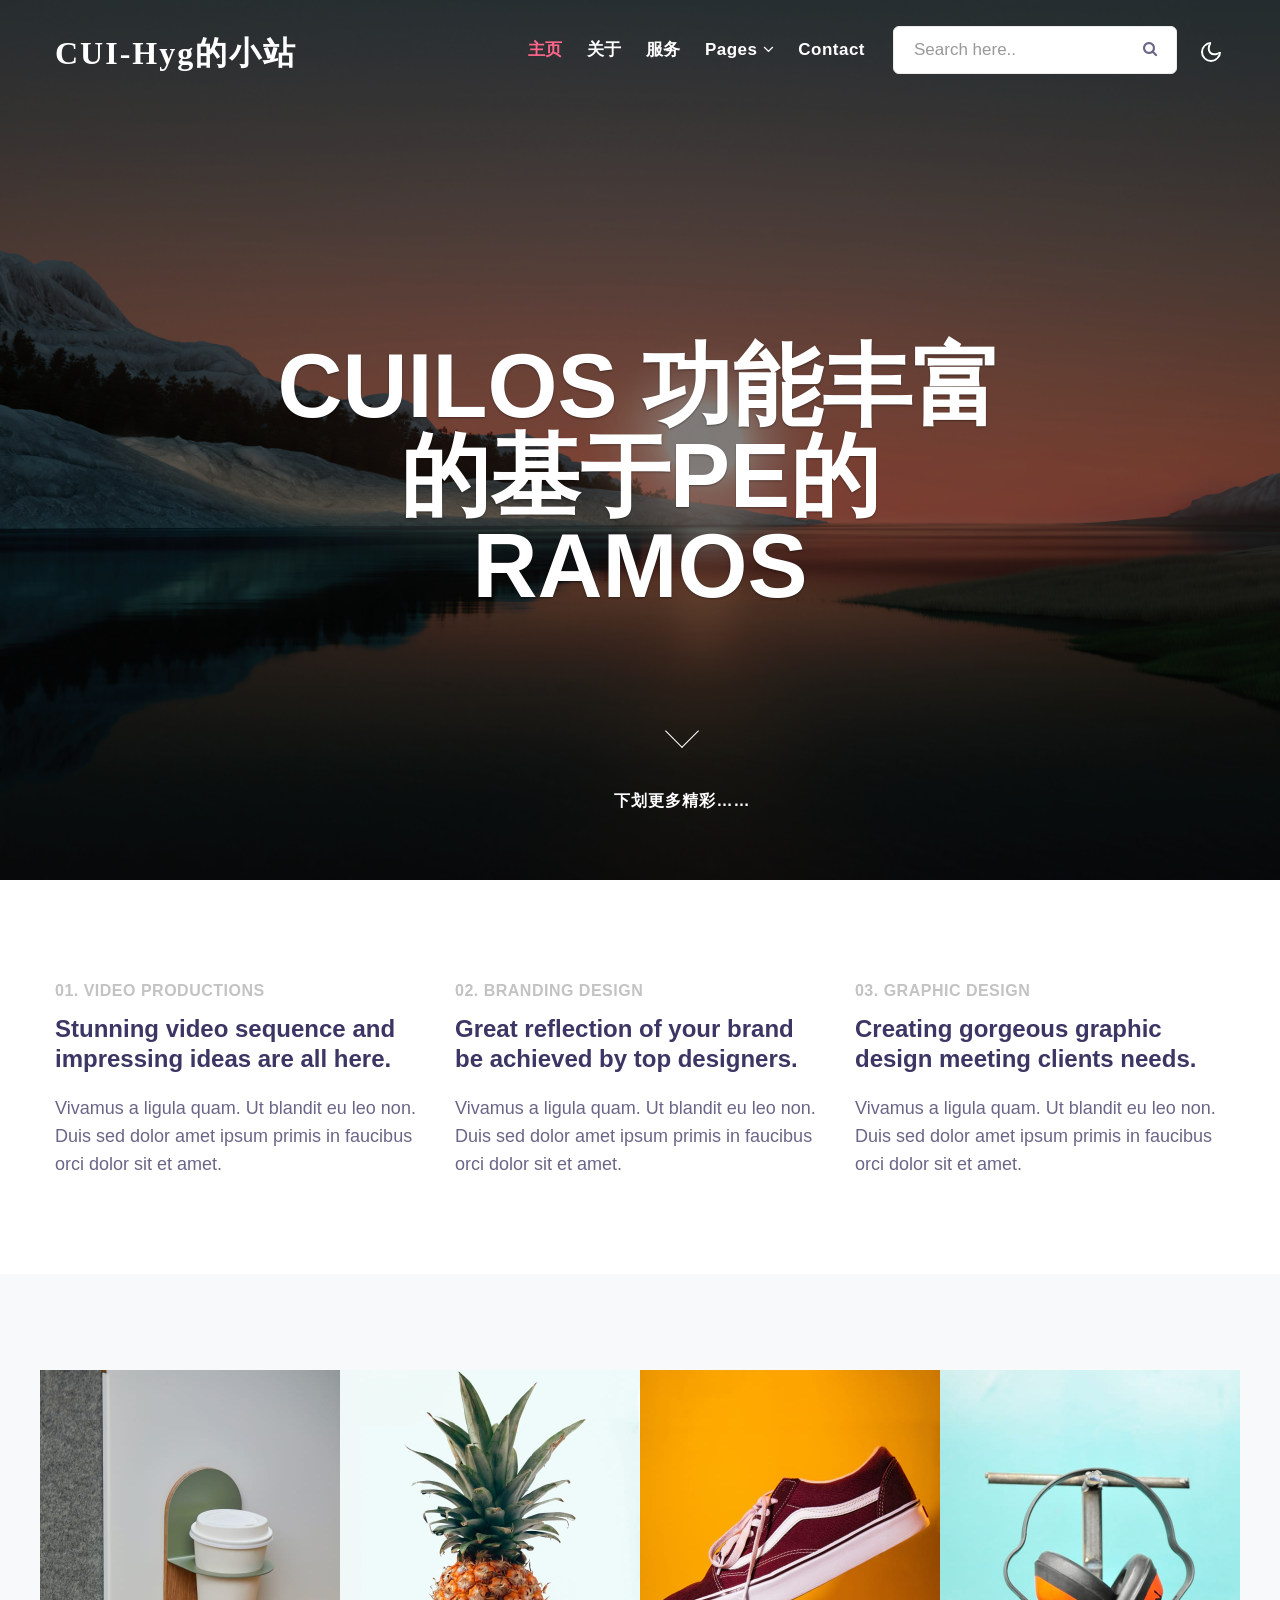
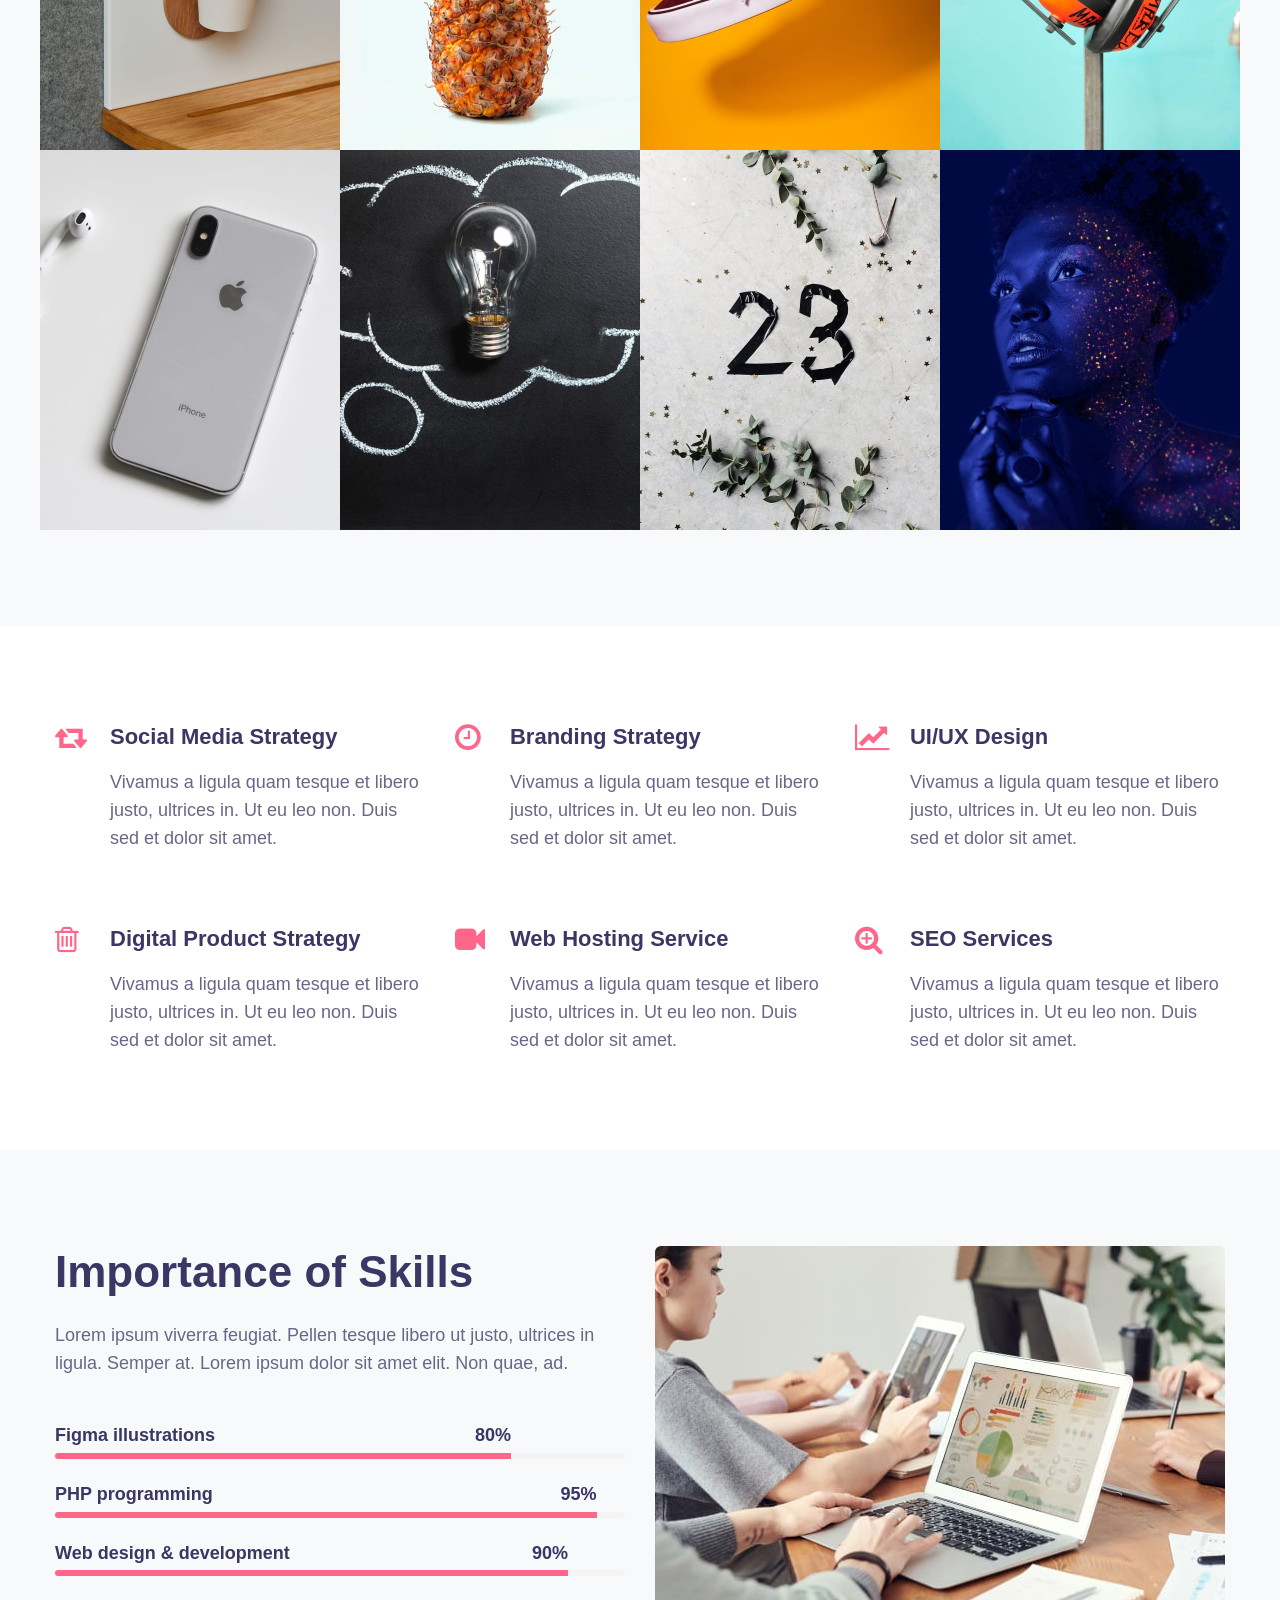
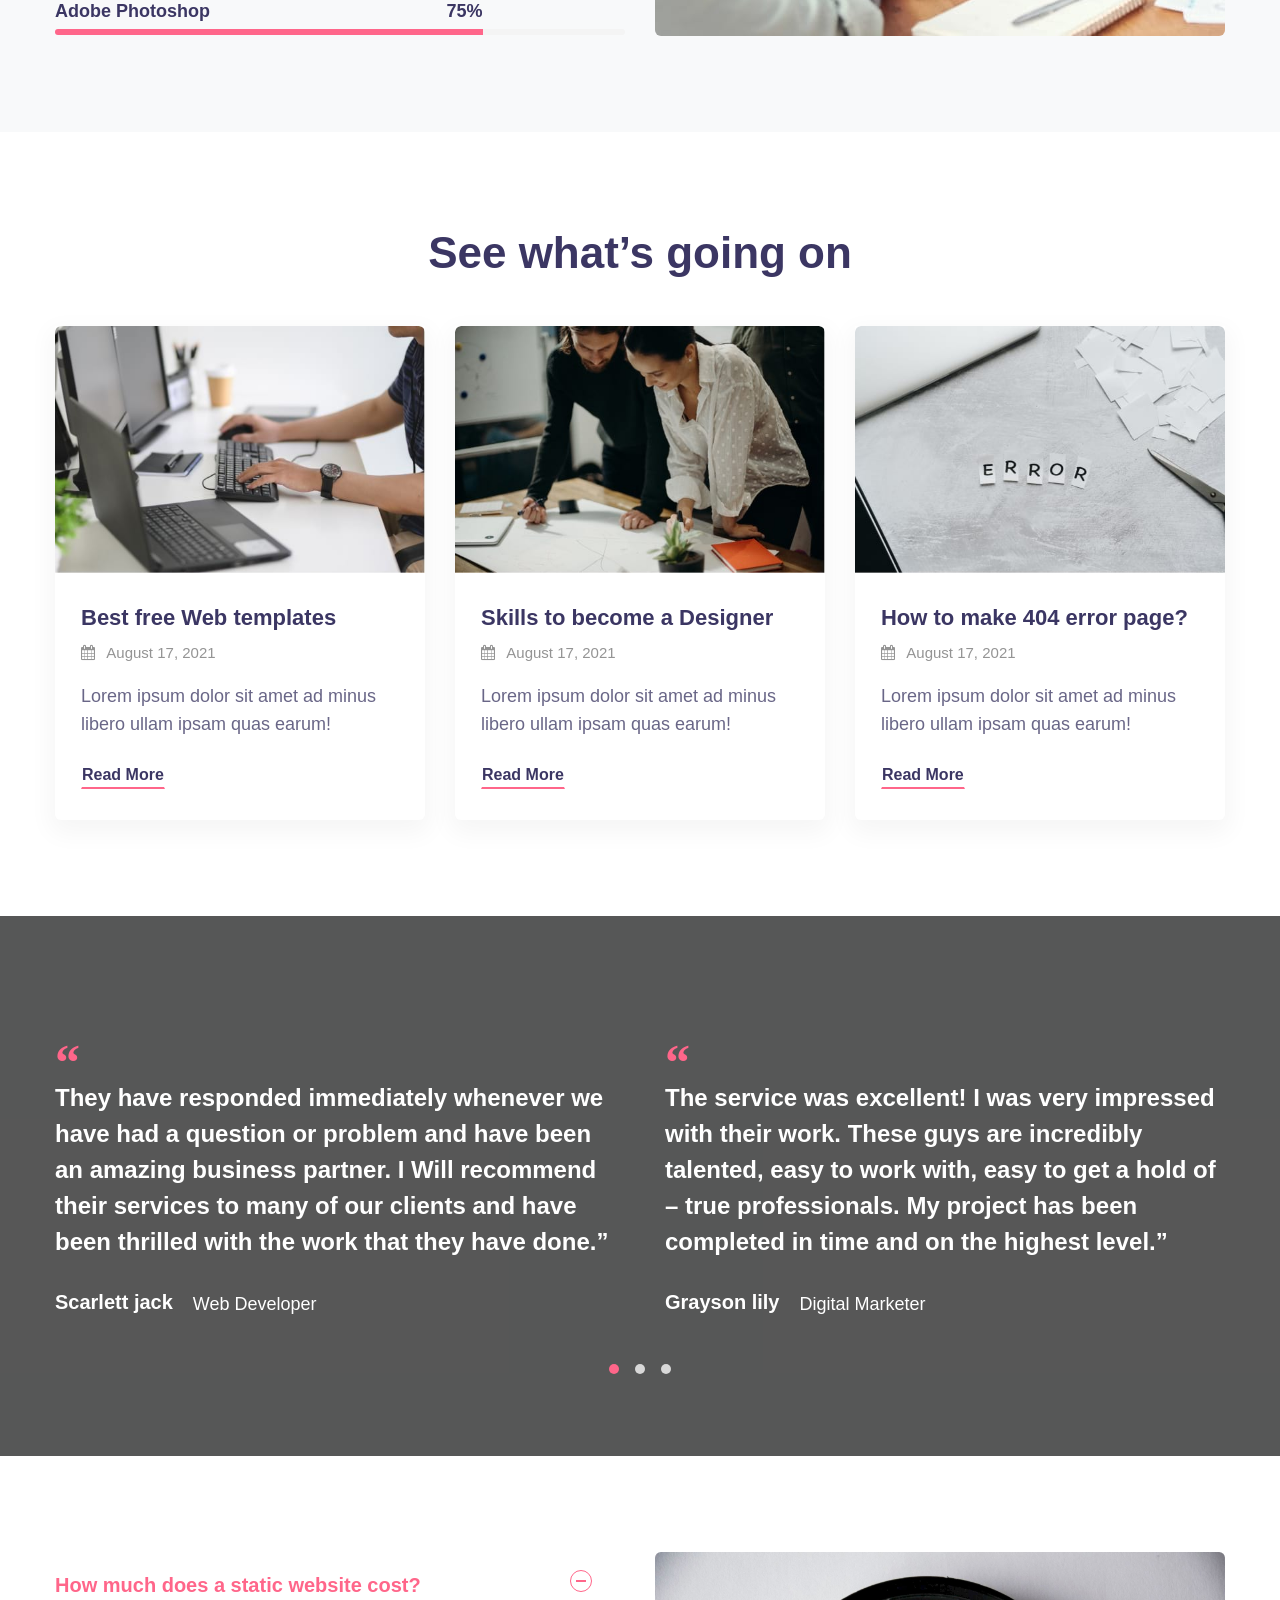
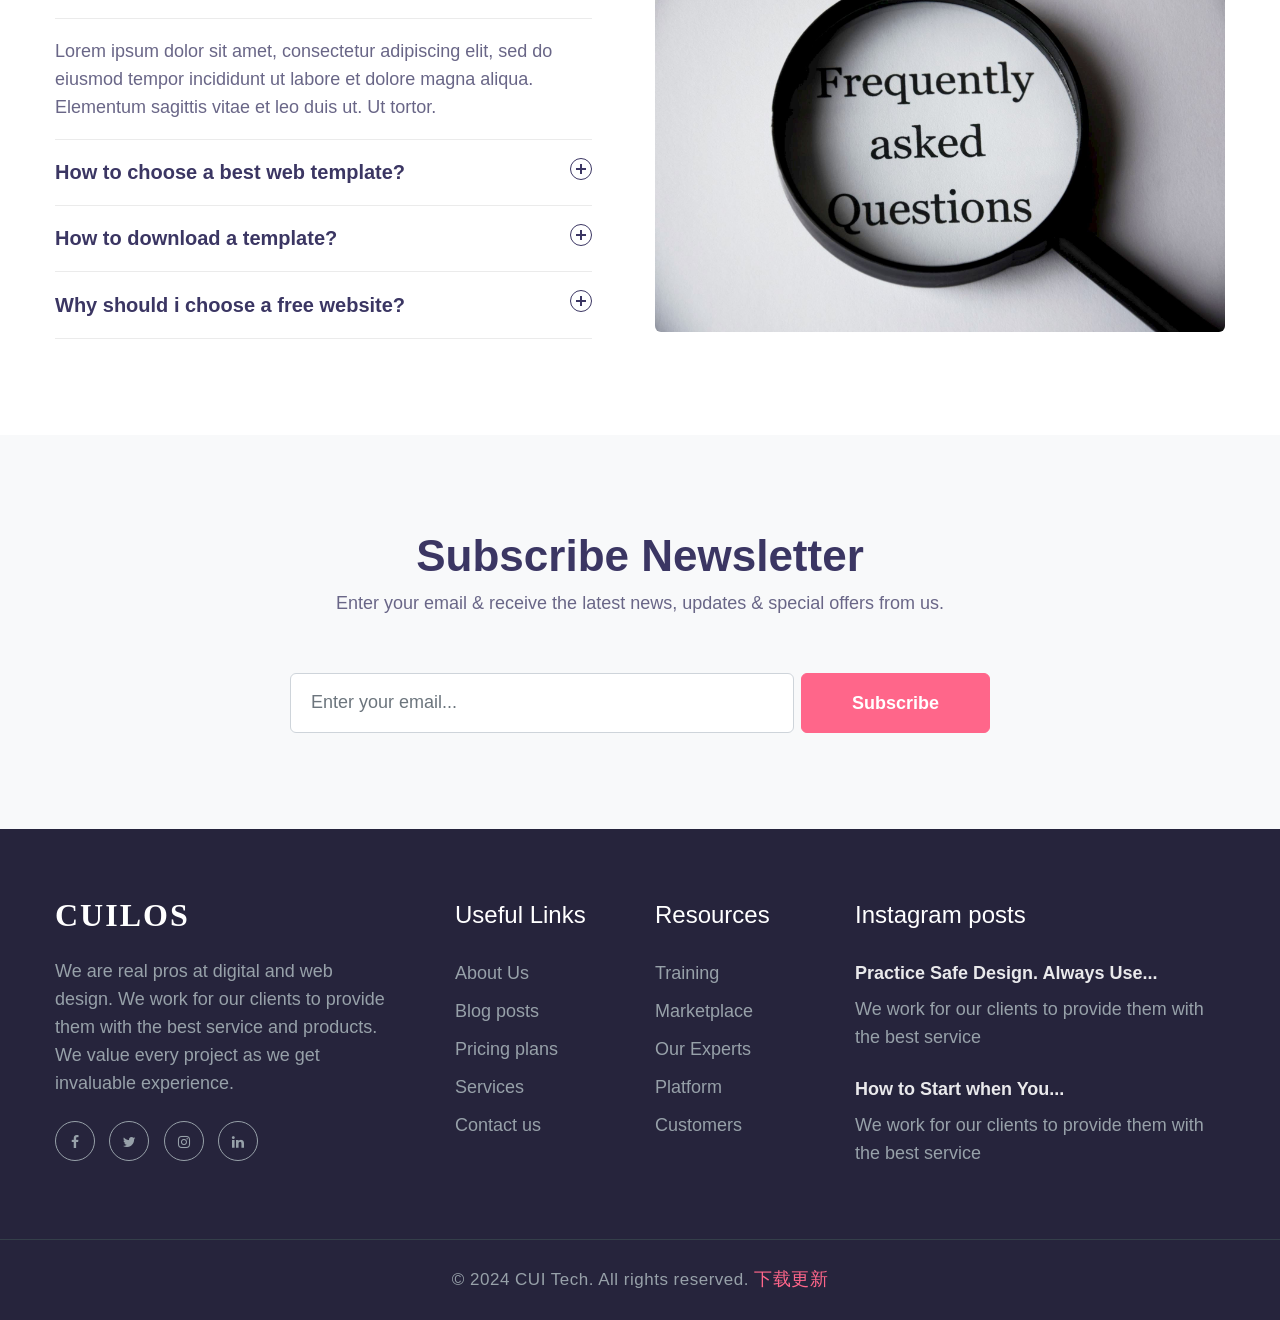
==== commit a2e99be1: "Update index.html" ====
--- a/index.html
+++ b/index.html
@@ -4,7 +4,7 @@
     <meta charset="utf-8">
     <meta name="viewport" content="width=device-width, initial-scale=1, shrink-to-fit=no">
 
-    <title>CUILOS 官网</title>
+    <title>CUI官网</title>
 
     <!-- Template CSS -->
     <link rel="stylesheet" href="assets/css/style-liberty.css">
@@ -15,7 +15,7 @@
   <div class="container">
       <nav class="navbar navbar-expand-lg navbar-dark stroke">
           <h1><a class="navbar-brand" href="index.html">
-              Web service
+              CUI-hyg的小站
               </a></h1>
           <!-- if logo is image enable this   
 <a class="navbar-brand" href="#index.html">
@@ -32,13 +32,13 @@
           <div class="collapse navbar-collapse" id="navbarTogglerDemo02">
               <ul class="navbar-nav ml-auto mr-5">
                   <li class="nav-item active">
-                      <a class="nav-link" href="index.html">Home <span class="sr-only">(current)</span></a>
+                      <a class="nav-link" href="index.html">主页<span class="sr-only">(current)</span></a>
                   </li>
                   <li class="nav-item @@about__active">
-                      <a class="nav-link" href="about.html">About</a>
+                      <a class="nav-link" href="about.html">关于</a>
                   </li>
                   <li class="nav-item @@services__active">
-                      <a class="nav-link" href="services.html">Services</a>
+                      <a class="nav-link" href="services.html">服务</a>
                   </li>
                   <li class="nav-item dropdown @@pages__active">
                       <a class="nav-link dropdown-toggle" href="#" id="navbarDropdown" role="button"
@@ -609,7 +609,7 @@
     <!-- copyright -->
     <section class="w3l-copyright text-center">
       <div class="container">
-        <p class="copy-footer-29">© 2024 CUI Tech. All rights reserved. <a target="_blank" href="http://localhost:5244/" title="下载站">下载站</a></p>
+        <p class="copy-footer-29">© 2024 CUI Tech. All rights reserved. <a target="_blank" href="down.txt" title="更新">下载更新</a></p>
       </div>
 
       <!-- move top -->
@@ -740,4 +740,4 @@
   
 </body>
 
-  </html>+  </html>
